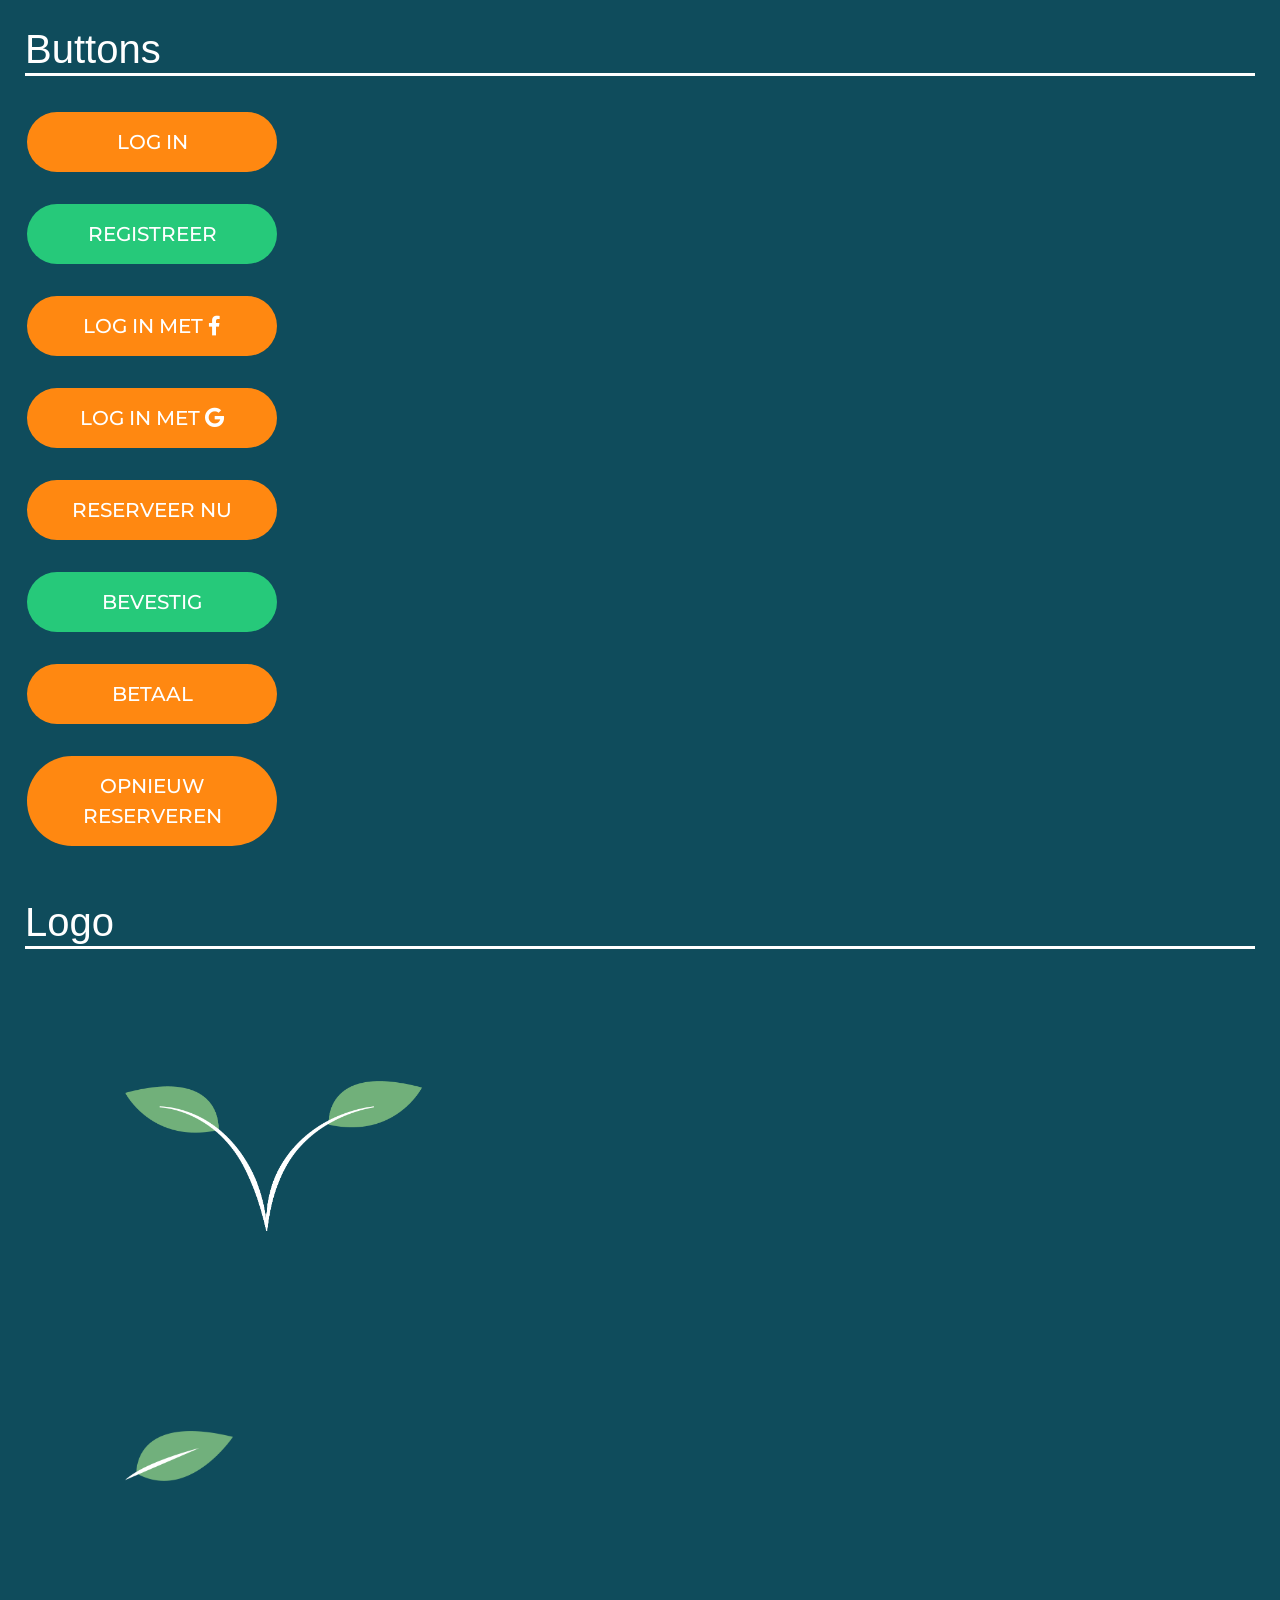
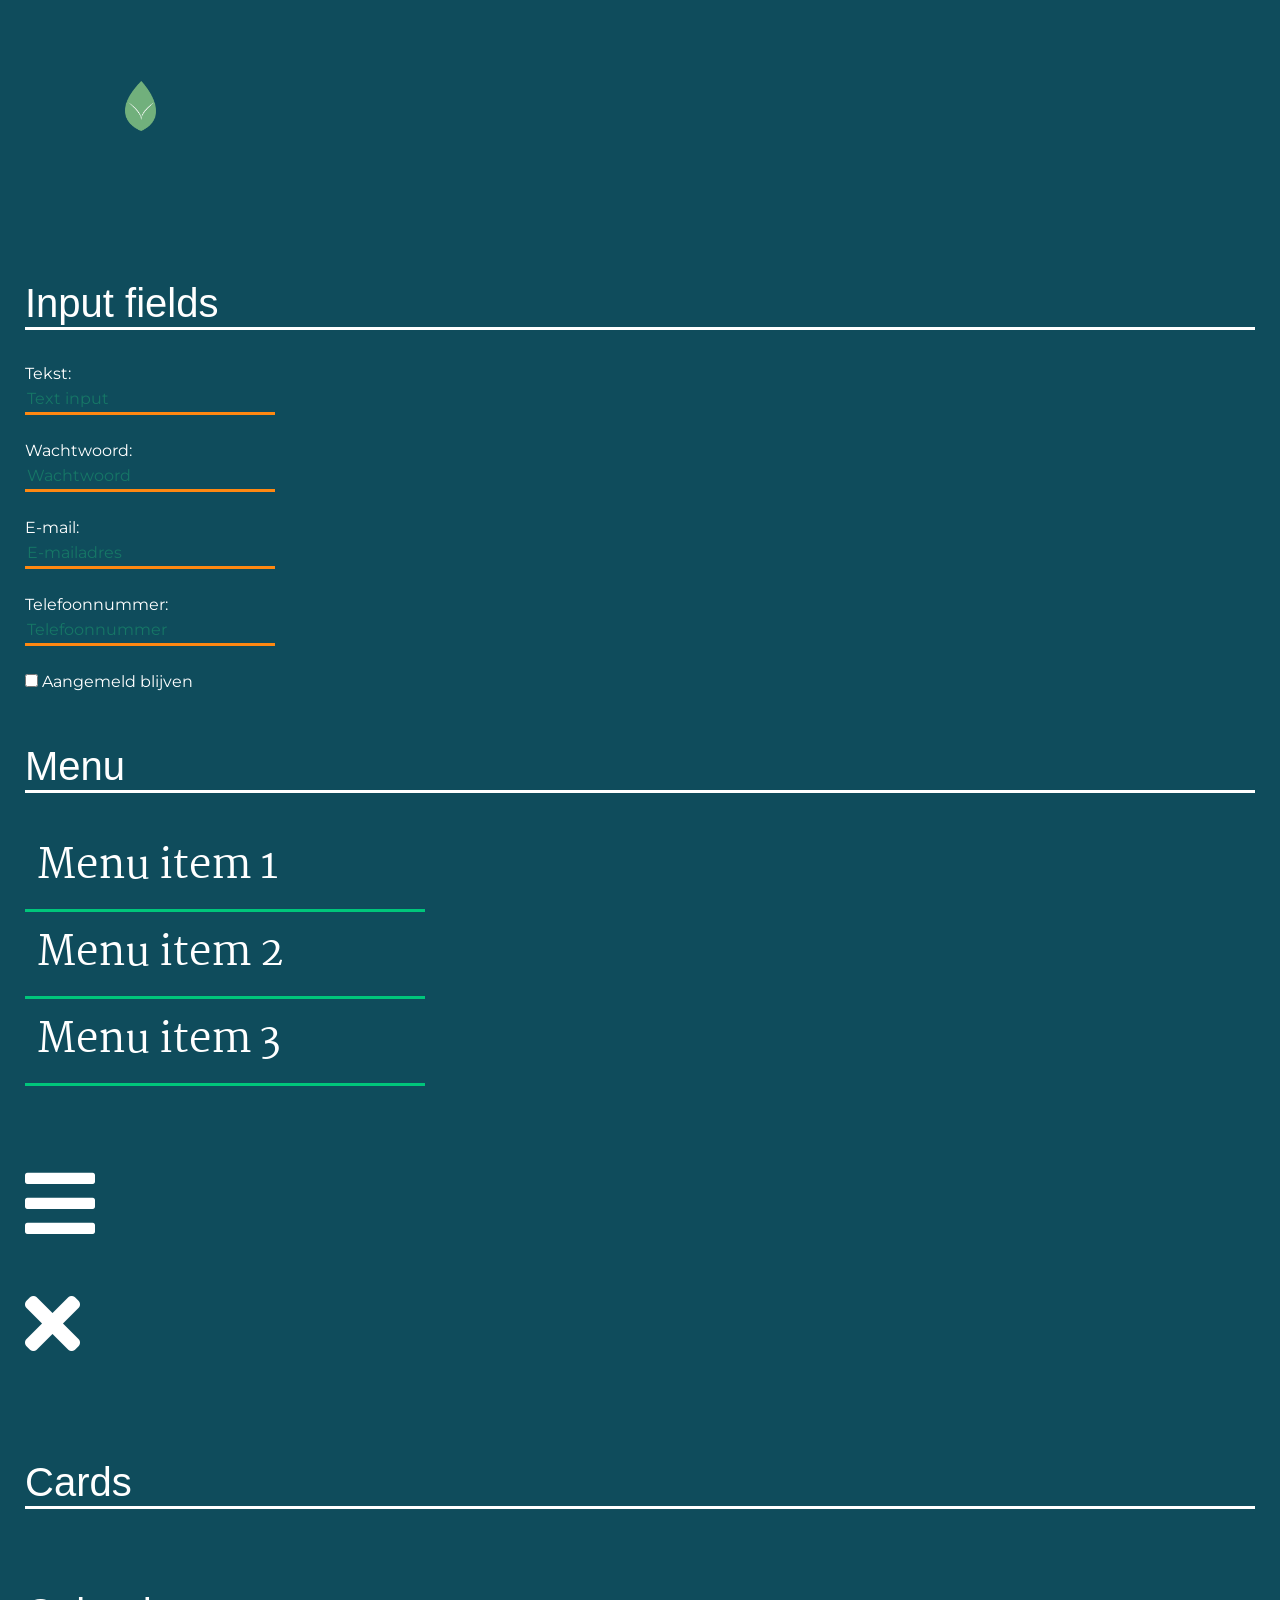
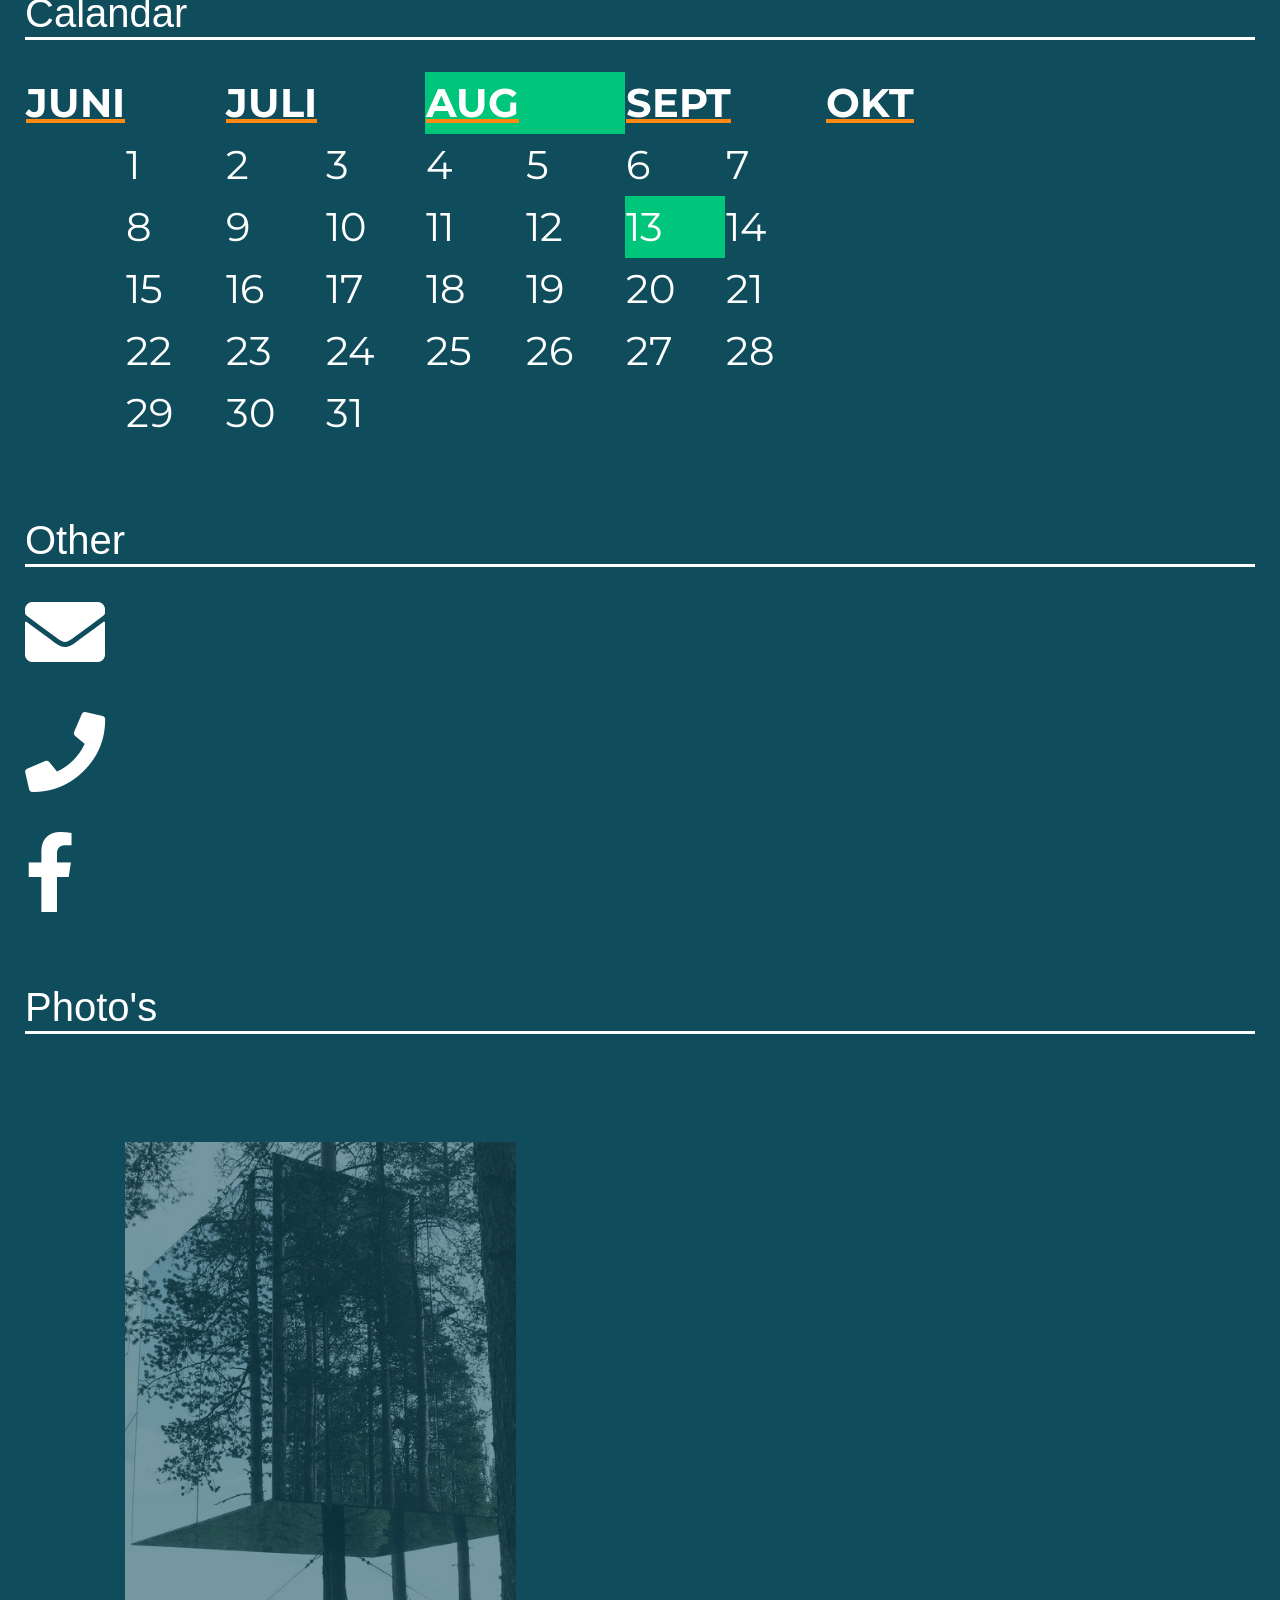
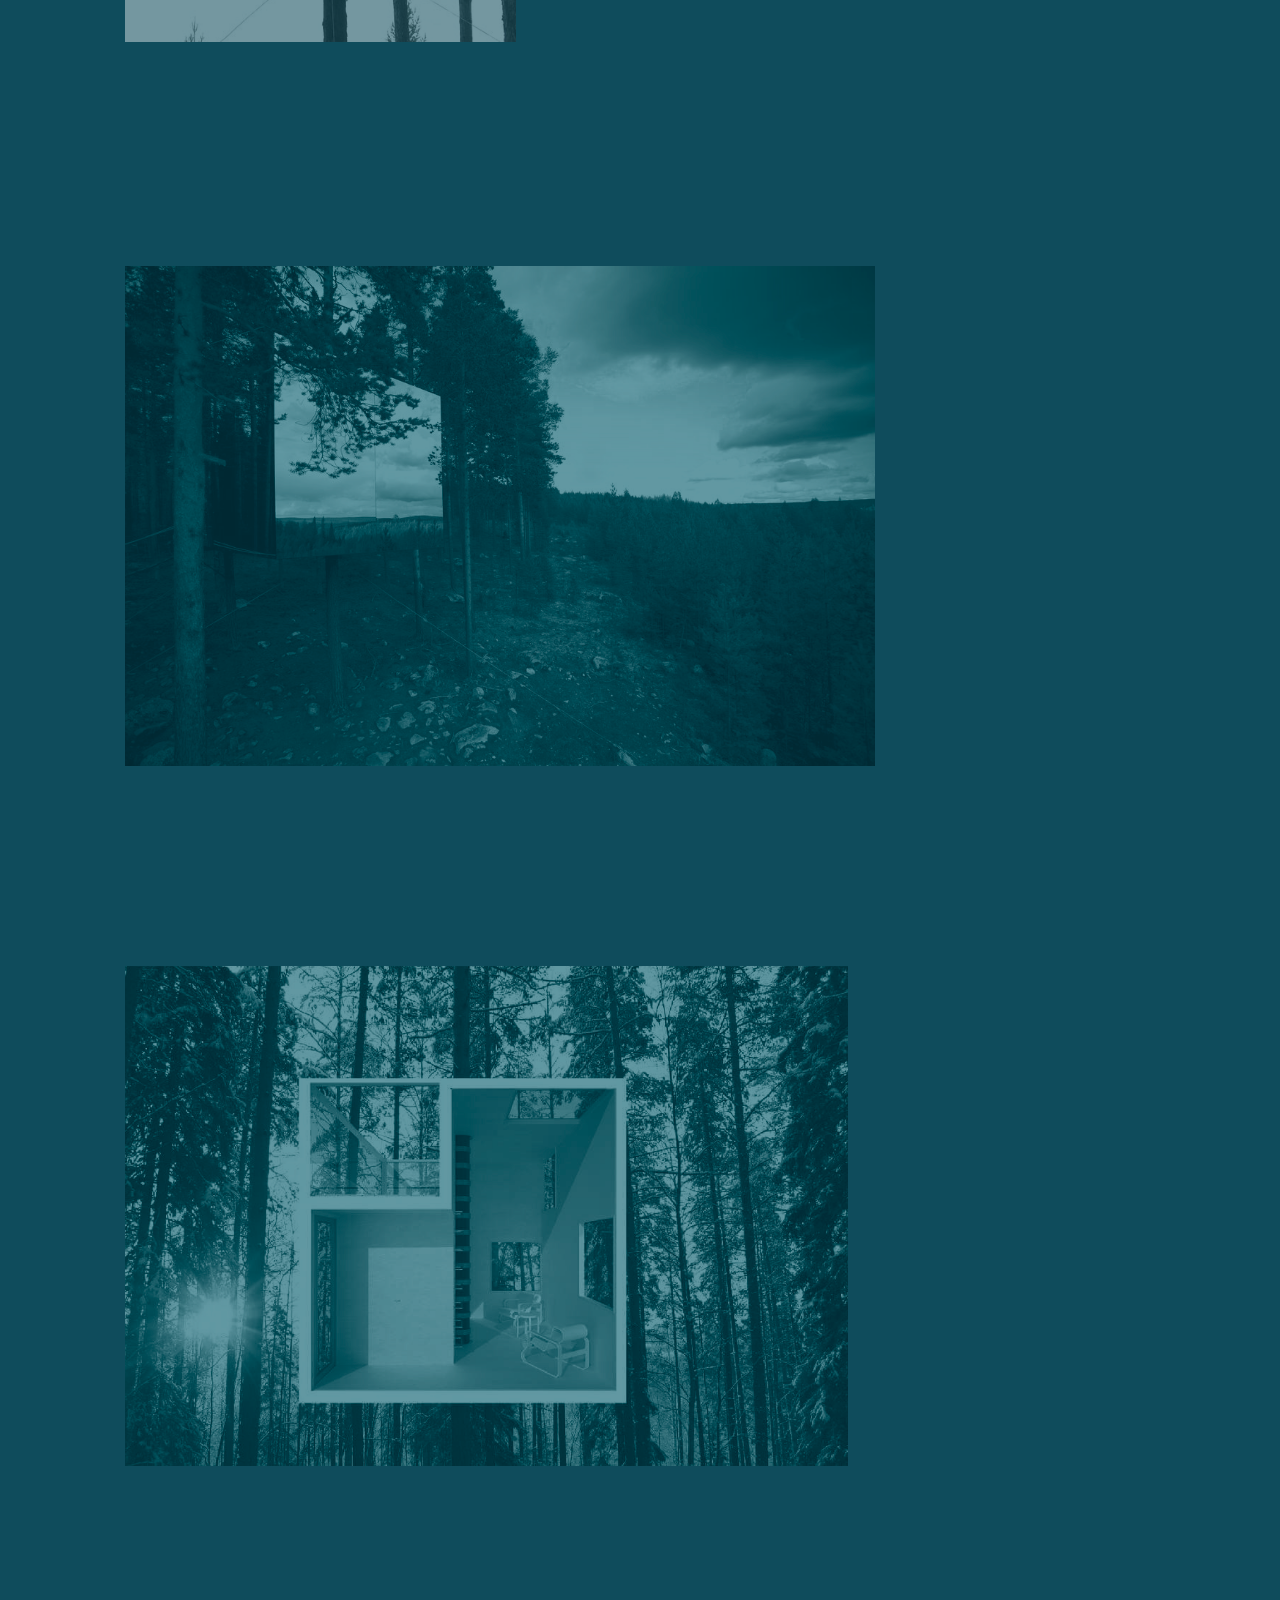
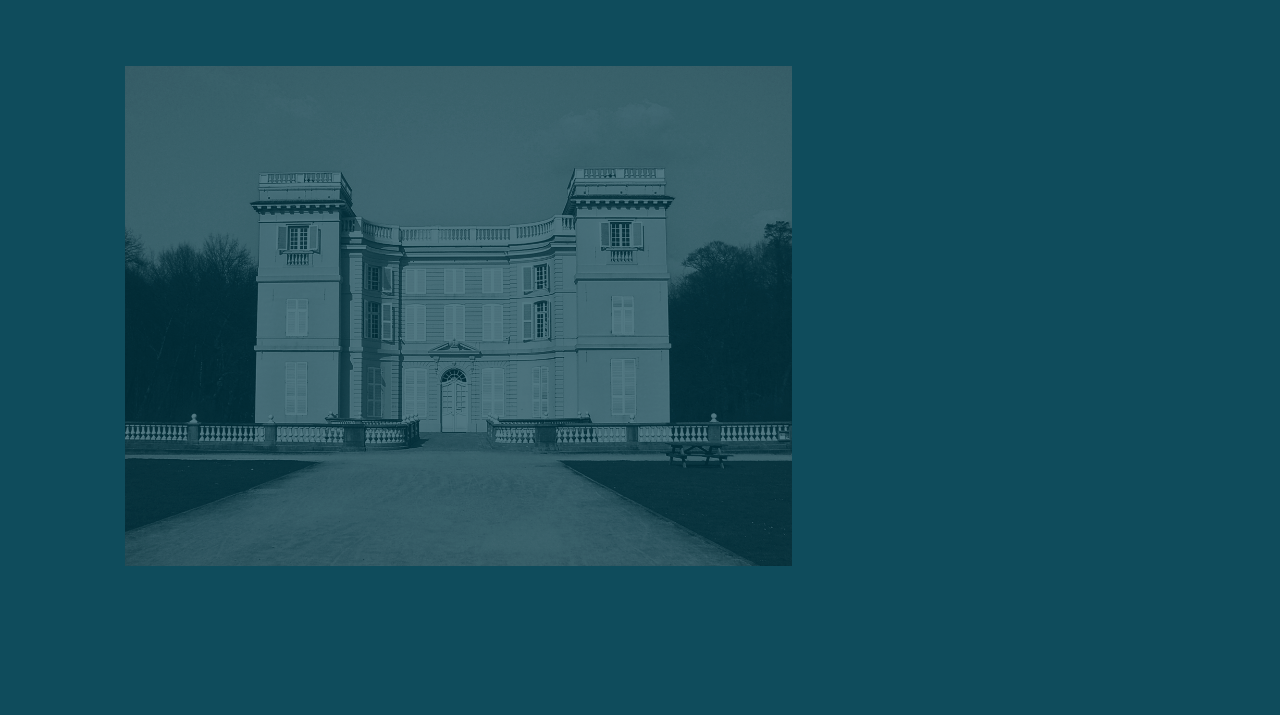
==== index.html @ 736d34ae "cal" ====
<!doctype html>
<html>
<head>
<meta charset="utf-8">
<title>Phone VD</title>
<meta name="viewport" content="width=device-width, initial-scale=1">
<link href="css/stylesheet.css" rel="stylesheet" type="text/css">
<link rel="stylesheet" href="https://use.fontawesome.com/releases/v5.8.2/css/all.css" integrity="sha384-oS3vJWv+0UjzBfQzYUhtDYW+Pj2yciDJxpsK1OYPAYjqT085Qq/1cq5FLXAZQ7Ay" crossorigin="anonymous">
<link rel="stylesheet" href="https://stackpath.bootstrapcdn.com/bootstrap/4.3.1/css/bootstrap.min.css" integrity="sha384-ggOyR0iXCbMQv3Xipma34MD+dH/1fQ784/j6cY/iJTQUOhcWr7x9JvoRxT2MZw1T" crossorigin="anonymous">
<script src="https://code.jquery.com/jquery-3.3.1.slim.min.js" integrity="sha384-q8i/X+965DzO0rT7abK41JStQIAqVgRVzpbzo5smXKp4YfRvH+8abtTE1Pi6jizo" crossorigin="anonymous"></script>
<script src="https://cdnjs.cloudflare.com/ajax/libs/popper.js/1.14.7/umd/popper.min.js" integrity="sha384-UO2eT0CpHqdSJQ6hJty5KVphtPhzWj9WO1clHTMGa3JDZwrnQq4sF86dIHNDz0W1" crossorigin="anonymous"></script>
<script src="https://stackpath.bootstrapcdn.com/bootstrap/4.3.1/js/bootstrap.min.js" integrity="sha384-JjSmVgyd0p3pXB1rRibZUAYoIIy6OrQ6VrjIEaFf/nJGzIxFDsf4x0xIM+B07jRM" crossorigin="anonymous"></script>
<link href="https://fonts.googleapis.com/css?family=Martel:300,400,700|Montserrat:300,400,500,600&display=swap" rel="stylesheet">
<link rel="icon" href="img/BLAD_NMMD.png">
</head>

<body>
<h1>Buttons</h1>
<br>
<button class="orangebutton">LOG IN</button>
<br>
<br>
<button class="greenbutton">REGISTREER</button>
<br>
<br>
<button class="orangebutton">LOG IN MET <i class="fab fa-facebook-f"></i></button>
<br>
<br>
<button class="orangebutton">LOG IN MET <i class="fab fa-google"></i></button>
<br>
<br>
<button class="orangebutton">RESERVEER NU</button>
<br>
<br>
<button class="greenbutton">BEVESTIG</button>
<br>
<br>
<button class="orangebutton">BETAAL</button>
<br>
<br>
<button class="orangebutton">OPNIEUW RESERVEREN</button>
<br>
<br>
<br>
<h1>Logo</h1>
<br>
<img src="img/logo-NMD.png" alt="logo-NMD" class="logo"><br>
<img src="img/BLAD_NMMD.png" alt="BLAD_NMMD" class="smalllogo"><br>
<img src="img/uitklapper-NMD.png" alt="uitklapper-NMD" class="smalllogo"> <br>
<br>
<br>
<h1>Input fields</h1>
<br>
<label for="text" class="formlabels">Tekst:</label>
<br>
<input type="text" name="text" class="form" placeholder="Text input">
<br>
<br>
<label for="text" class="formlabels">Wachtwoord:</label>
<br>
<input type="password" name="password" class="form" placeholder="Wachtwoord">
<br>
<br>
<label for="text" class="formlabels">E-mail:</label>
<br>
<input type="email" name="email" class="form" placeholder="E-mailadres">
<br>
<br>
<label for="text" class="formlabels">Telefoonnummer:</label>
<br>
<input type="tel" name="tel" class="form" placeholder="Telefoonnummer">
<br>
<br>
<input type="checkbox" name="staysigned" value="staysigned">
<label for="staysigned" class="formlabels"> Aangemeld blijven</label>
<br>
<br>
<br>
<h1>Menu</h1>
<br>
<div class="menu"> <a href="#">Menu item 1</a><a href="#">Menu item 2</a><a href="#">Menu item 3</a><br>
</div>
<div class="whiteicon"> <a href="#"><i class="fas fa-bars"></i></a><br>
  <a href="#"><i class="fas fa-times"></i> </a></div>
<br>
<br>
<br>
<h1>Cards</h1>
<br>
<br>
<br>
<h1>Calandar</h1>
<br>
<table class="tg Calandar">
  <colgroup>
  <col style="width: 100px">
  <col style="width: 100px">
  <col style="width: 100px">
  <col style="width: 100px">
  <col style="width: 100px">
  <col style="width: 100px">
  <col style="width: 100px">
  <col style="width: 100px">
  <col style="width: 100px">
  </colgroup>
  <tr>
    <th class="tg-0lax Calandarheader" colspan="2">JUNI</th>
    <th class="tg-s268 Calandarheader" colspan="2">JULI</th>
    <th class="tg-s268 Calandarheader Calandaractive" colspan="2">AUG</th>
    <th class="tg-s268 Calandarheader" colspan="2">SEPT</th>
    <th class="tg-0lax Calandarheader">OKT</th>
  </tr>
  <tr>
    <td class="tg-0lax"></td>
    <td class="tg-s268">1</td>
    <td class="tg-s268">2</td>
    <td class="tg-s268">3</td>
    <td class="tg-s268">4</td>
    <td class="tg-s268">5</td>
    <td class="tg-s268">6</td>
    <td class="tg-s268">7</td>
    <td class="tg-0lax"></td>
  </tr>
  <tr>
    <td class="tg-0lax"></td>
    <td class="tg-s268">8</td>
    <td class="tg-s268">9</td>
    <td class="tg-s268">10</td>
    <td class="tg-s268">11</td>
    <td class="tg-s268">12</td>
    <td class="tg-s268 Calandaractive">13</td>
    <td class="tg-s268">14</td>
    <td class="tg-0lax"></td>
  </tr>
  <tr>
    <td class="tg-0lax"></td>
    <td class="tg-s268">15</td>
    <td class="tg-s268">16</td>
    <td class="tg-s268">17</td>
    <td class="tg-s268">18</td>
    <td class="tg-s268">19</td>
    <td class="tg-s268">20</td>
    <td class="tg-s268">21</td>
    <td class="tg-0lax"></td>
  </tr>
  <tr>
    <td class="tg-0lax"></td>
    <td class="tg-s268">22</td>
    <td class="tg-s268">23</td>
    <td class="tg-s268">24</td>
    <td class="tg-s268">25</td>
    <td class="tg-s268">26</td>
    <td class="tg-s268">27</td>
    <td class="tg-s268">28</td>
    <td class="tg-0lax"></td>
  </tr>
  <tr>
    <td class="tg-0lax"></td>
    <td class="tg-s268">29</td>
    <td class="tg-s268">30</td>
    <td class="tg-s268">31</td>
    <td class="tg-s268"></td>
    <td class="tg-s268"></td>
    <td class="tg-s268"></td>
    <td class="tg-s268"></td>
    <td class="tg-0lax"></td>
  </tr>
</table>
<br>
<br>
<br>
<h1>Other</h1>
<div class="whiteicon"> <a href="#"><i class="fas fa-envelope"></i></a><br>
  <a href="#"><i class="fas fa-phone"></i></a><br>
  <a href="#"><i class="fab fa-facebook-f"></i></a> <br>
</div>
<br>
<br>
<h1>Photo's</h1>
<img src="img/voorpagina.png" class="photo" alt="voorpagina"><br>
<br>
<img src="img/foto1.png" class="photo" alt="foto1"><br>
<img src="img/foto2.png" class="photo" alt="foto2"><br>
<img src="img/kasteel-d'ursel.png" class="photo" alt="Kasteel d'ursel"><br>
<br>
</body>
</html>
---- css/stylesheet.css ----
@charset "utf-8";
/* CSS Document */
body {
	padding: 25px;
	background-color: #0F4C5C !important;
}
h1 {
	color: #FFFFFF;
	border-top: 0px;
	border-left: 0px;
	border-right: 0px;
	border-bottem: 2px;
	border-color: #FFFFFF;
	border-style: solid;
}
/* Buttons */
.orangebutton {
	background-color: #FF8811;
	border: none;
	color: white;
	padding: 15px 32px;
	font-size: 20px;
	margin: 4px 2px;
	cursor: pointer;
	border-radius: 50px;
	width: 250px;
	font-family: 'Montserrat', sans-serif;
	font-weight: 500;
}
.greenbutton {
	background-color: #26C97A;
	border: none;
	color: white;
	padding: 15px 32px;
	font-size: 20px;
	margin: 4px 2px;
	cursor: pointer;
	border-radius: 50px;
	width: 250px;
	font-family: 'Montserrat', sans-serif;
	font-weight: 500;
}
/* Logo */
.logo {
	height: 150px;
	width: auto;
	margin: 100px;
}
.smalllogo {
	height: 50px;
	width: auto;
	margin: 100px;
}
/* Menu */
.menu {
	font-size: 40px;
	width: 400px;
}
.menu a {
	display: block;
	padding: 12px;
	text-decoration: none;
	font-family: 'Martel', serif;
	color: white;
	border-top: 0px;
	border-left: 0px;
	border-right: 0px;
	border-bottem: 2px;
	border-color: #00C67B;
	border-style: solid;
}
.menu a:hover {
	background-color: #00C67B;
	text-decoration: none;
	color: white;
}
/* Input fields */
.orangebutton:hover, .greenbutton:hover {
	-webkit-box-shadow: 0px 20px 28px -12px rgba(0,0,0,0.38);
	-moz-box-shadow: 0px 20px 28px -12px rgba(0,0,0,0.38);
	box-shadow: 0px 20px 28px -12px rgba(0,0,0,0.38);
}
.form {
	border-width: 0px 0px 3px 0px;
	border-style: solid;
	border-color: #FF8811;
	color: #167666;
	width: 250px;
	background-color: hsla(0,0%,100%,0.00);
	font-family: 'Montserrat', sans-serif;
}
::placeholder {
 color:#167666;
}
.formlabels {
	margin-bottom: 0;
	color: #FFFFFF;
	font-family: 'Montserrat', sans-serif;
}
/* Photo's */
.photo {
	height: 500px;
	width: auto;
	margin: 100px;
}
.whiteicon a {
	color: white;
	font-size: 80px;
}
.whiteicon a:hover {
	color: #00C67B;
}
.Calandar {
	color: #FFFFFF;
	font-family: 'Montserrat', sans-serif;
	font-size: 40px;
}
.Calandarheader {
	text-decoration: underline;
	text-decoration-color: #FF8811;
}
.Calandaractive {
	background-color: #00C67B;
}
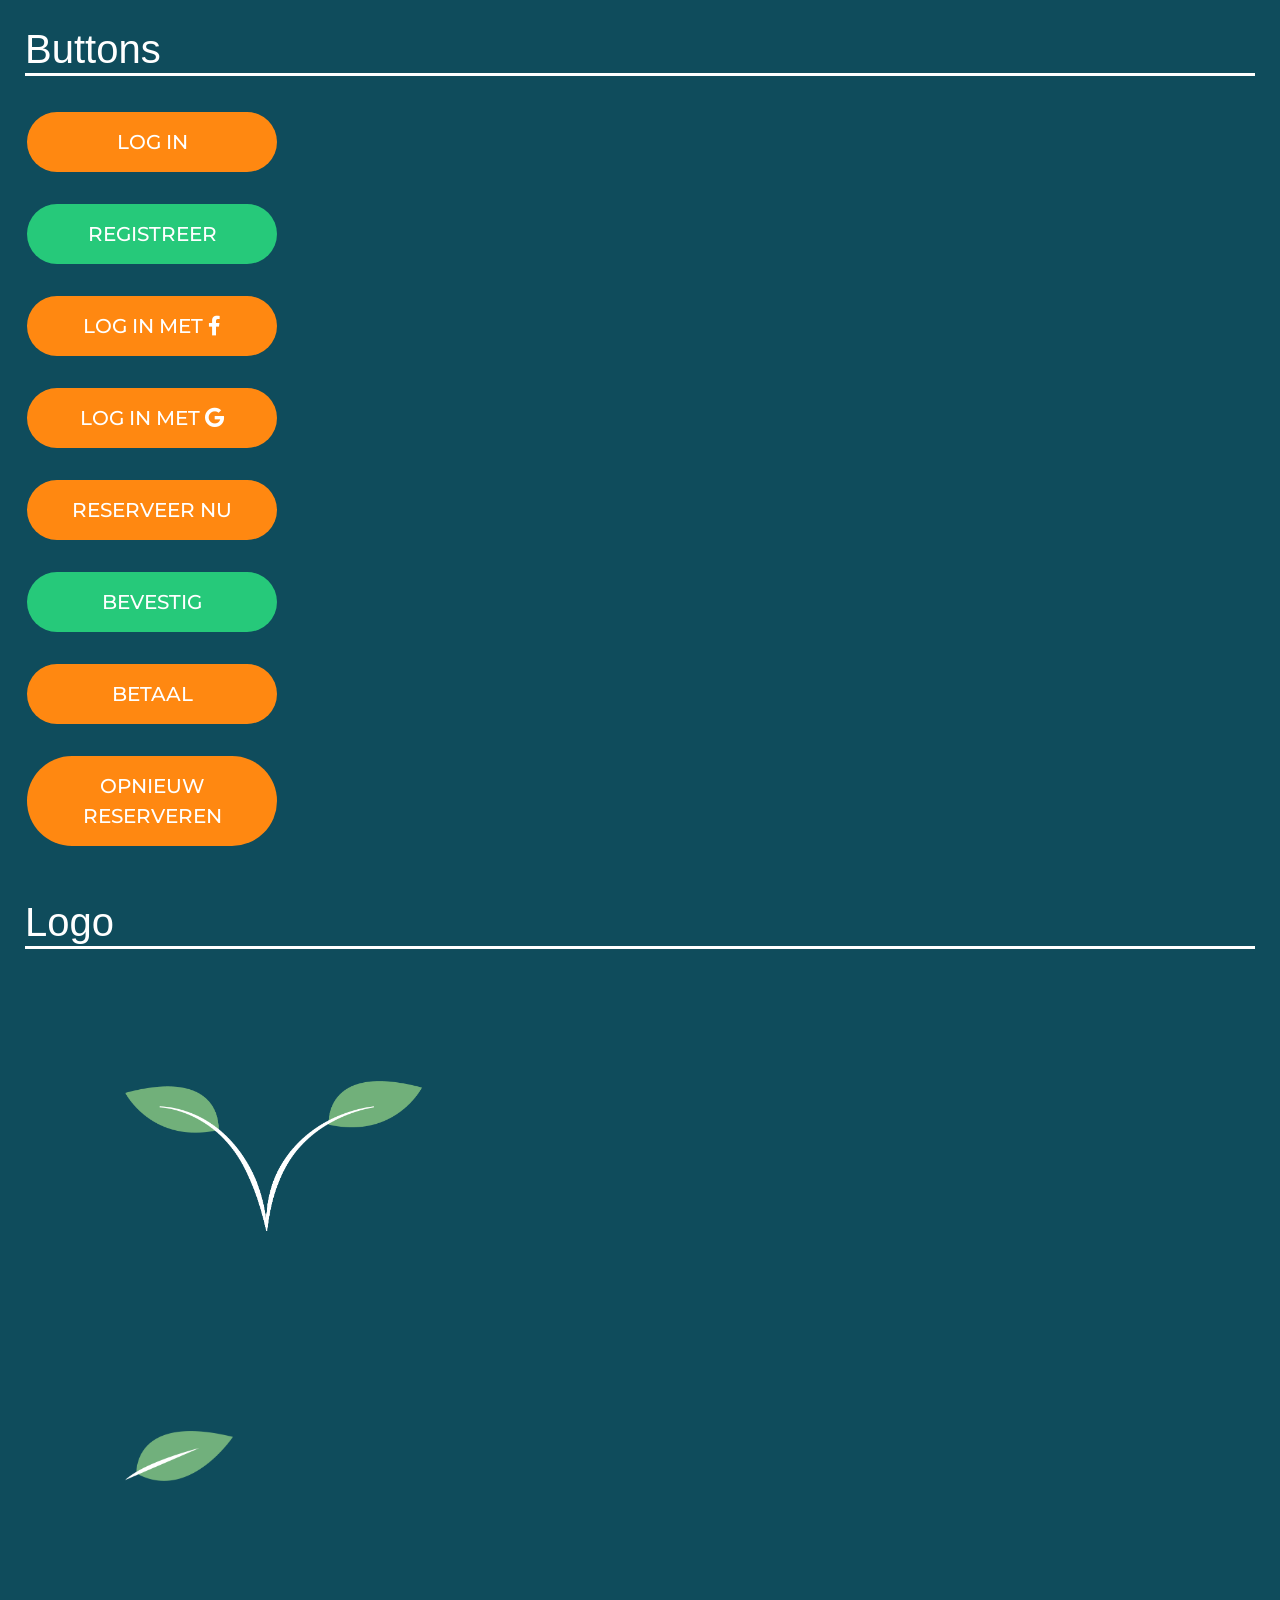
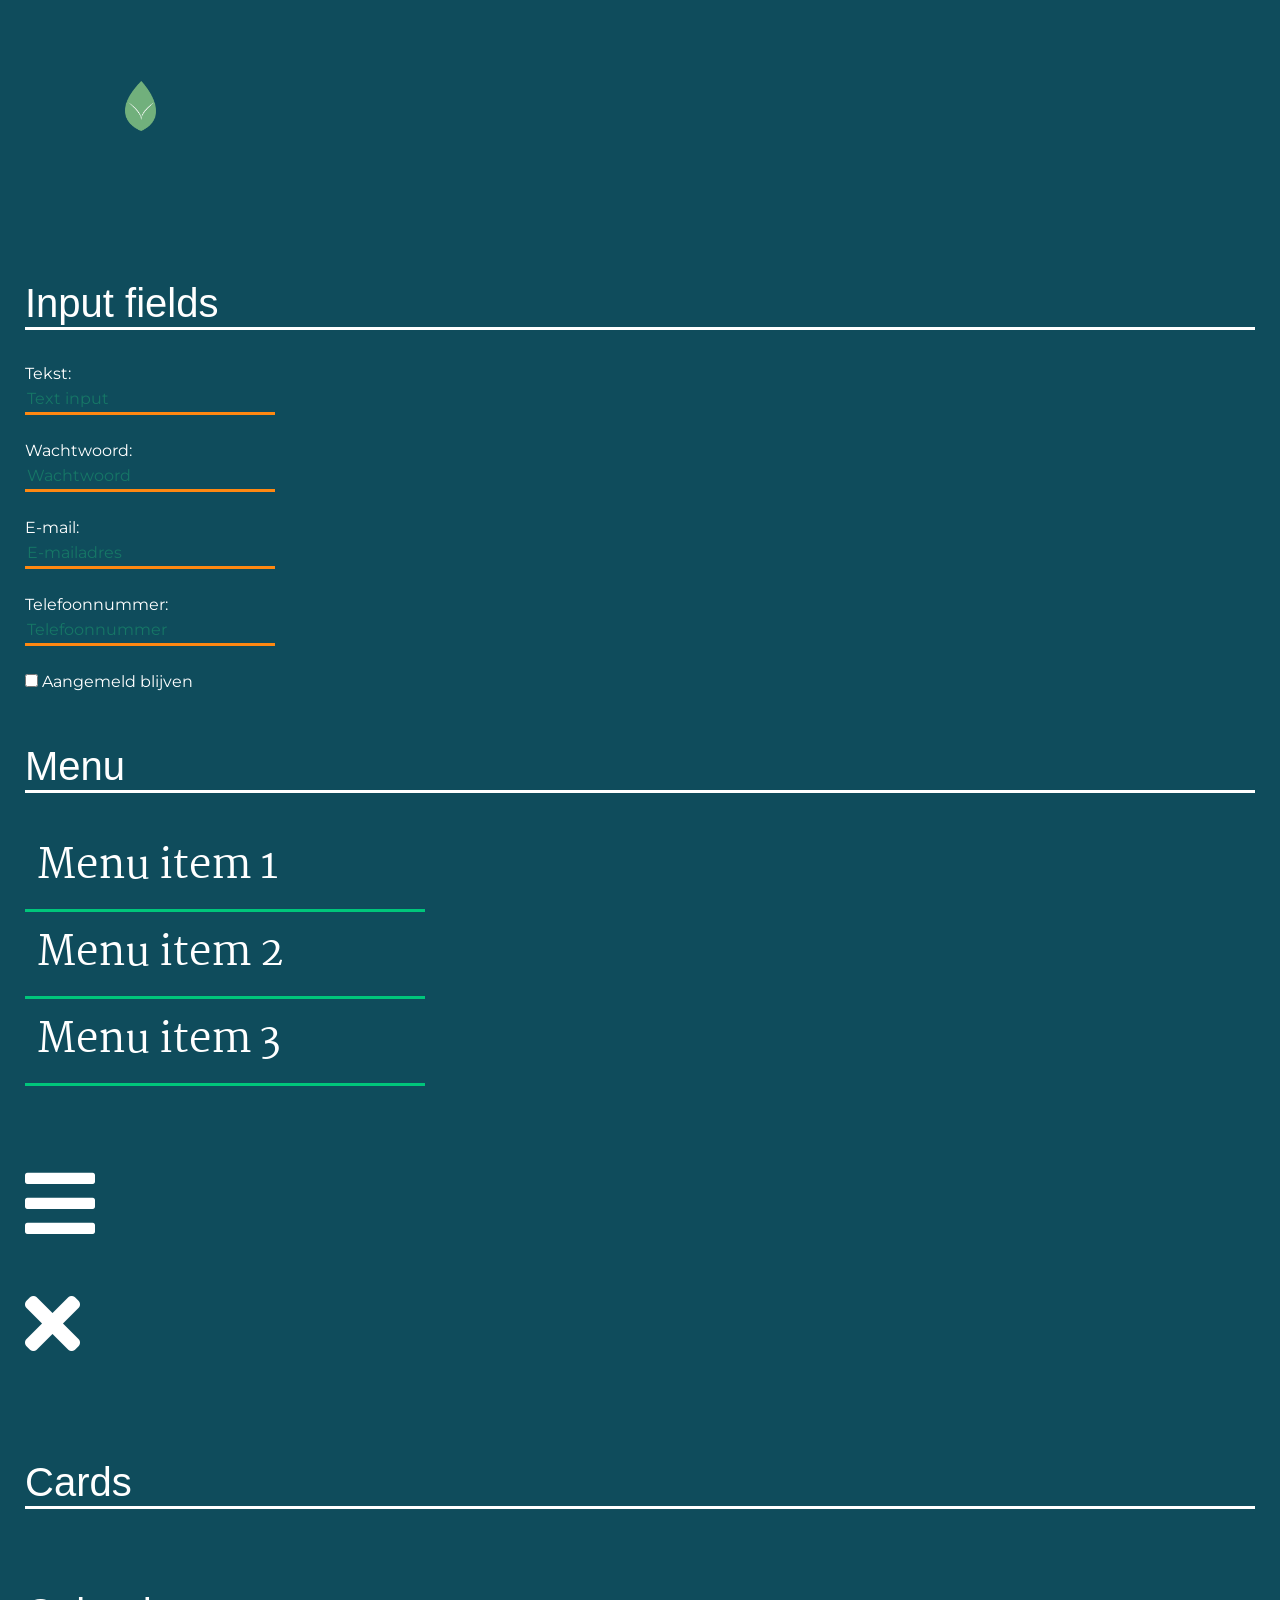
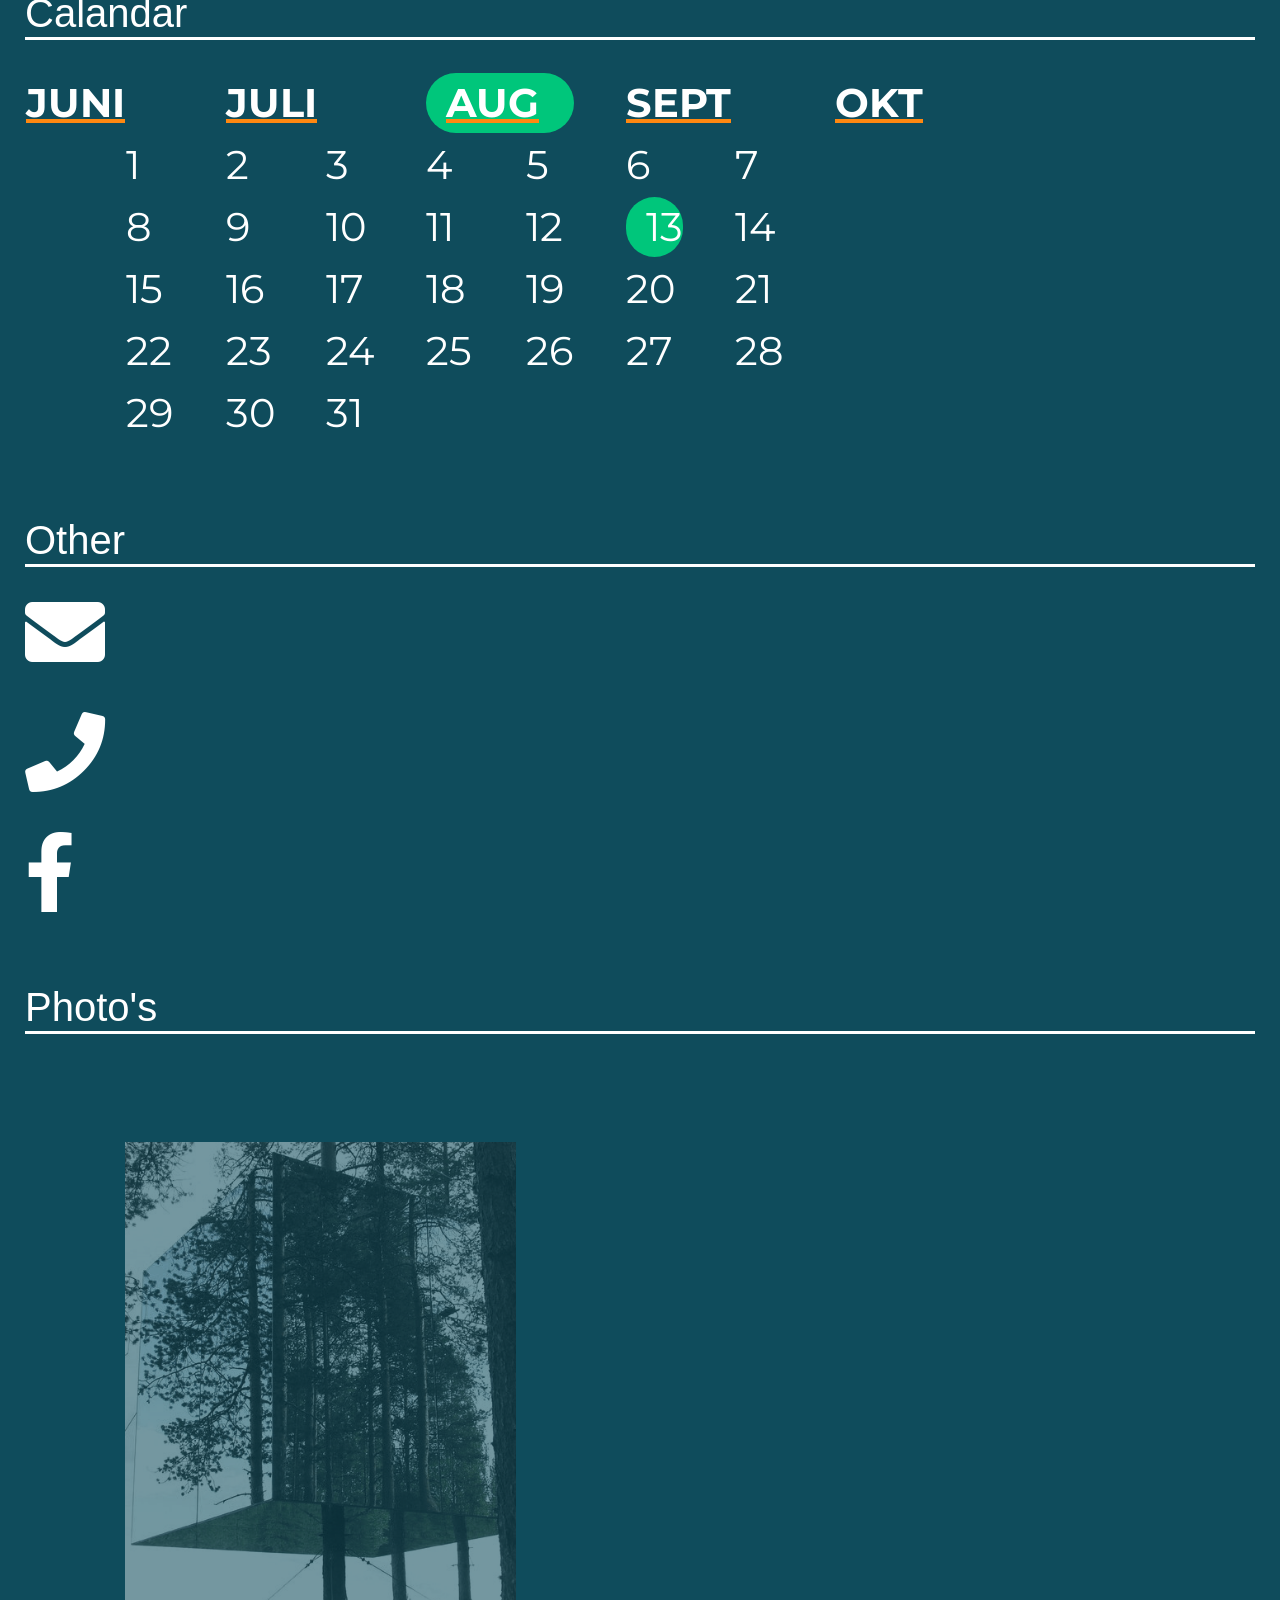
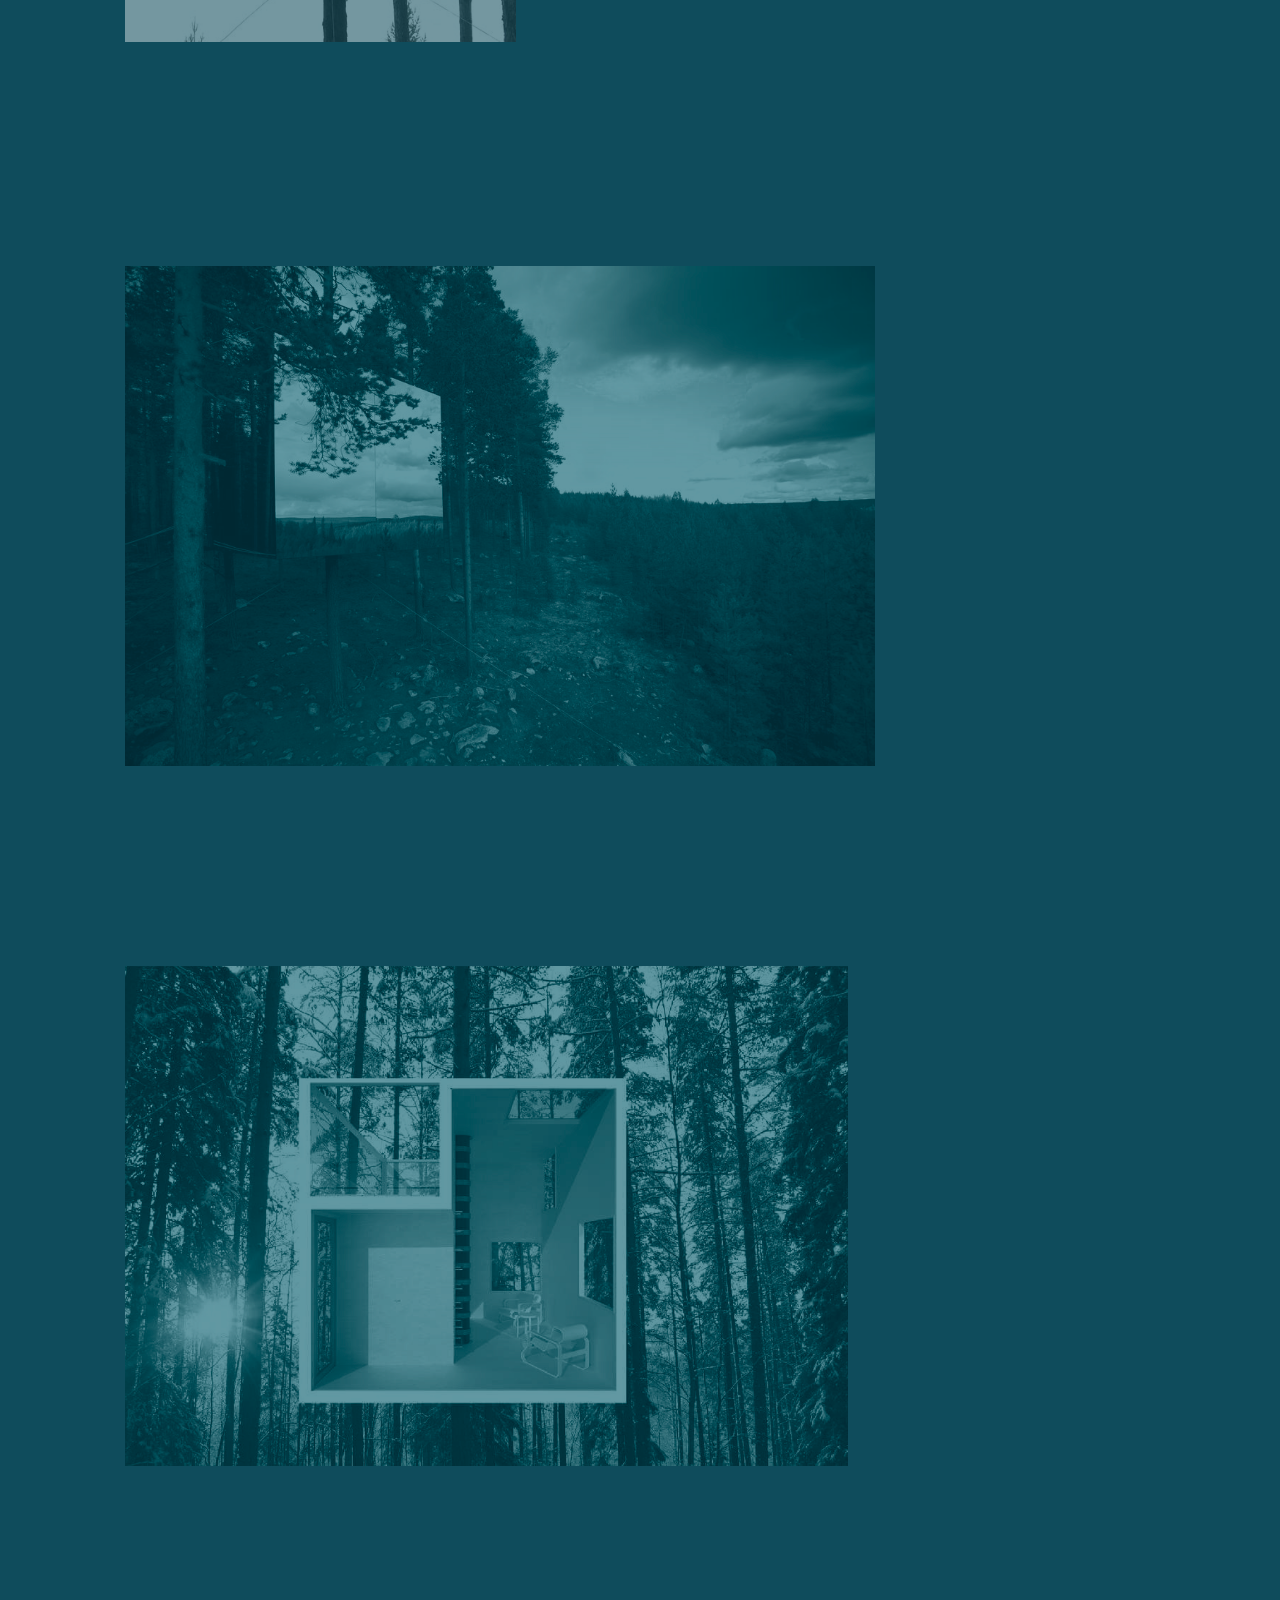
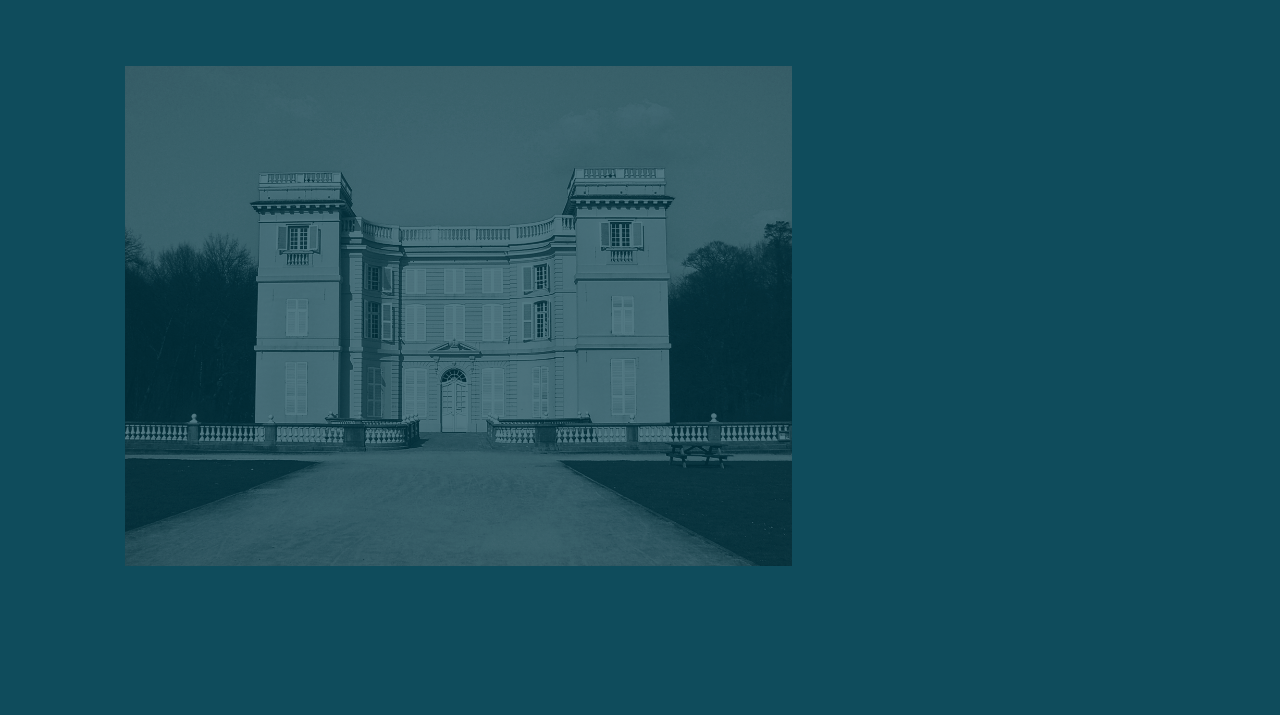
==== commit 2fbc503e: "update" ====
--- a/index.html
+++ b/index.html
@@ -106,7 +106,7 @@
   <tr>
     <th class="tg-0lax Calandarheader" colspan="2">JUNI</th>
     <th class="tg-s268 Calandarheader" colspan="2">JULI</th>
-    <th class="tg-s268 Calandarheader Calandaractive" colspan="2">AUG</th>
+    <th class="tg-s268 Calandarheader" colspan="2"><div class="Calandaractive">AUG</div></th>
     <th class="tg-s268 Calandarheader" colspan="2">SEPT</th>
     <th class="tg-0lax Calandarheader">OKT</th>
   </tr>
@@ -128,7 +128,7 @@
     <td class="tg-s268">10</td>
     <td class="tg-s268">11</td>
     <td class="tg-s268">12</td>
-    <td class="tg-s268 Calandaractive">13</td>
+    <td class="tg-s268 "><div class="Calandaractive">13</div></td>
     <td class="tg-s268">14</td>
     <td class="tg-0lax"></td>
   </tr>
--- a/css/stylesheet.css
+++ b/css/stylesheet.css
@@ -121,4 +121,7 @@
 }
 .Calandaractive {
 	background-color: #00C67B;
-}+	margin-right: 50px;
+	padding-left: 20px;
+	border-radius: 50px;
+}
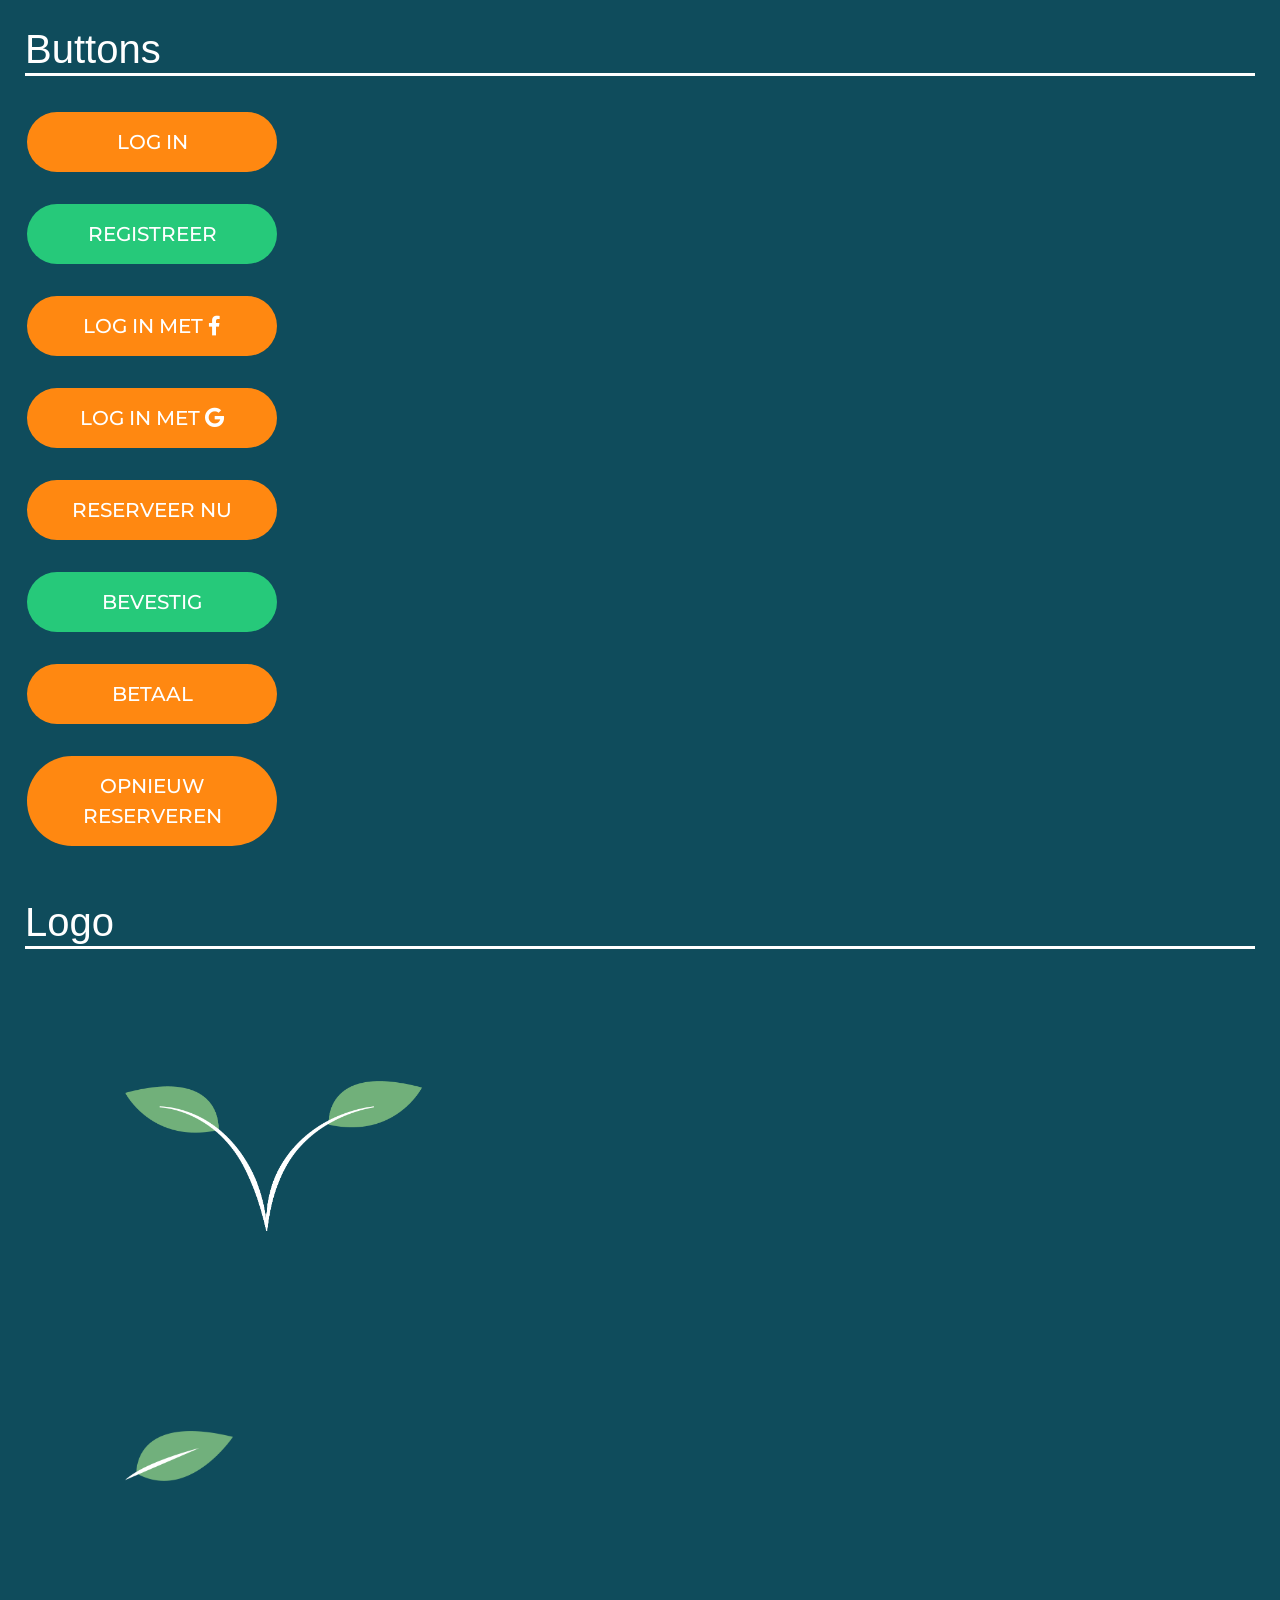
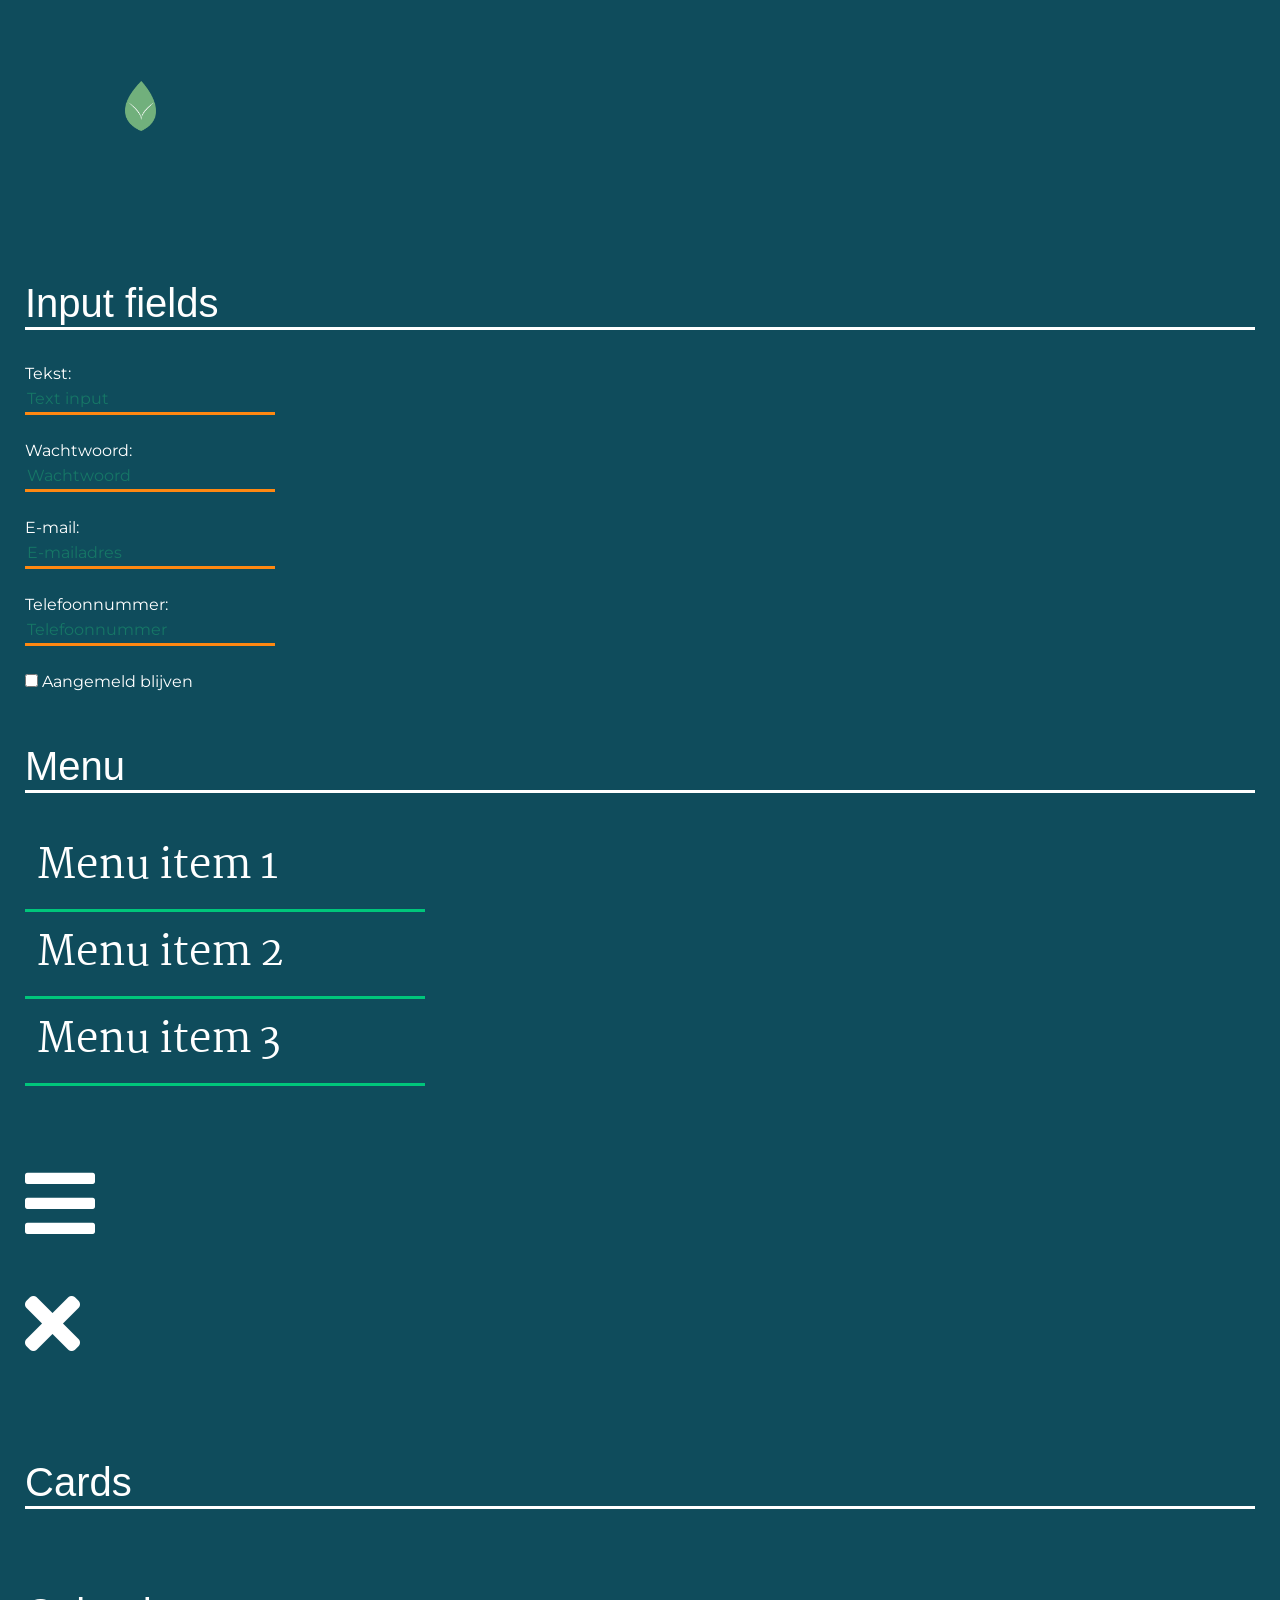
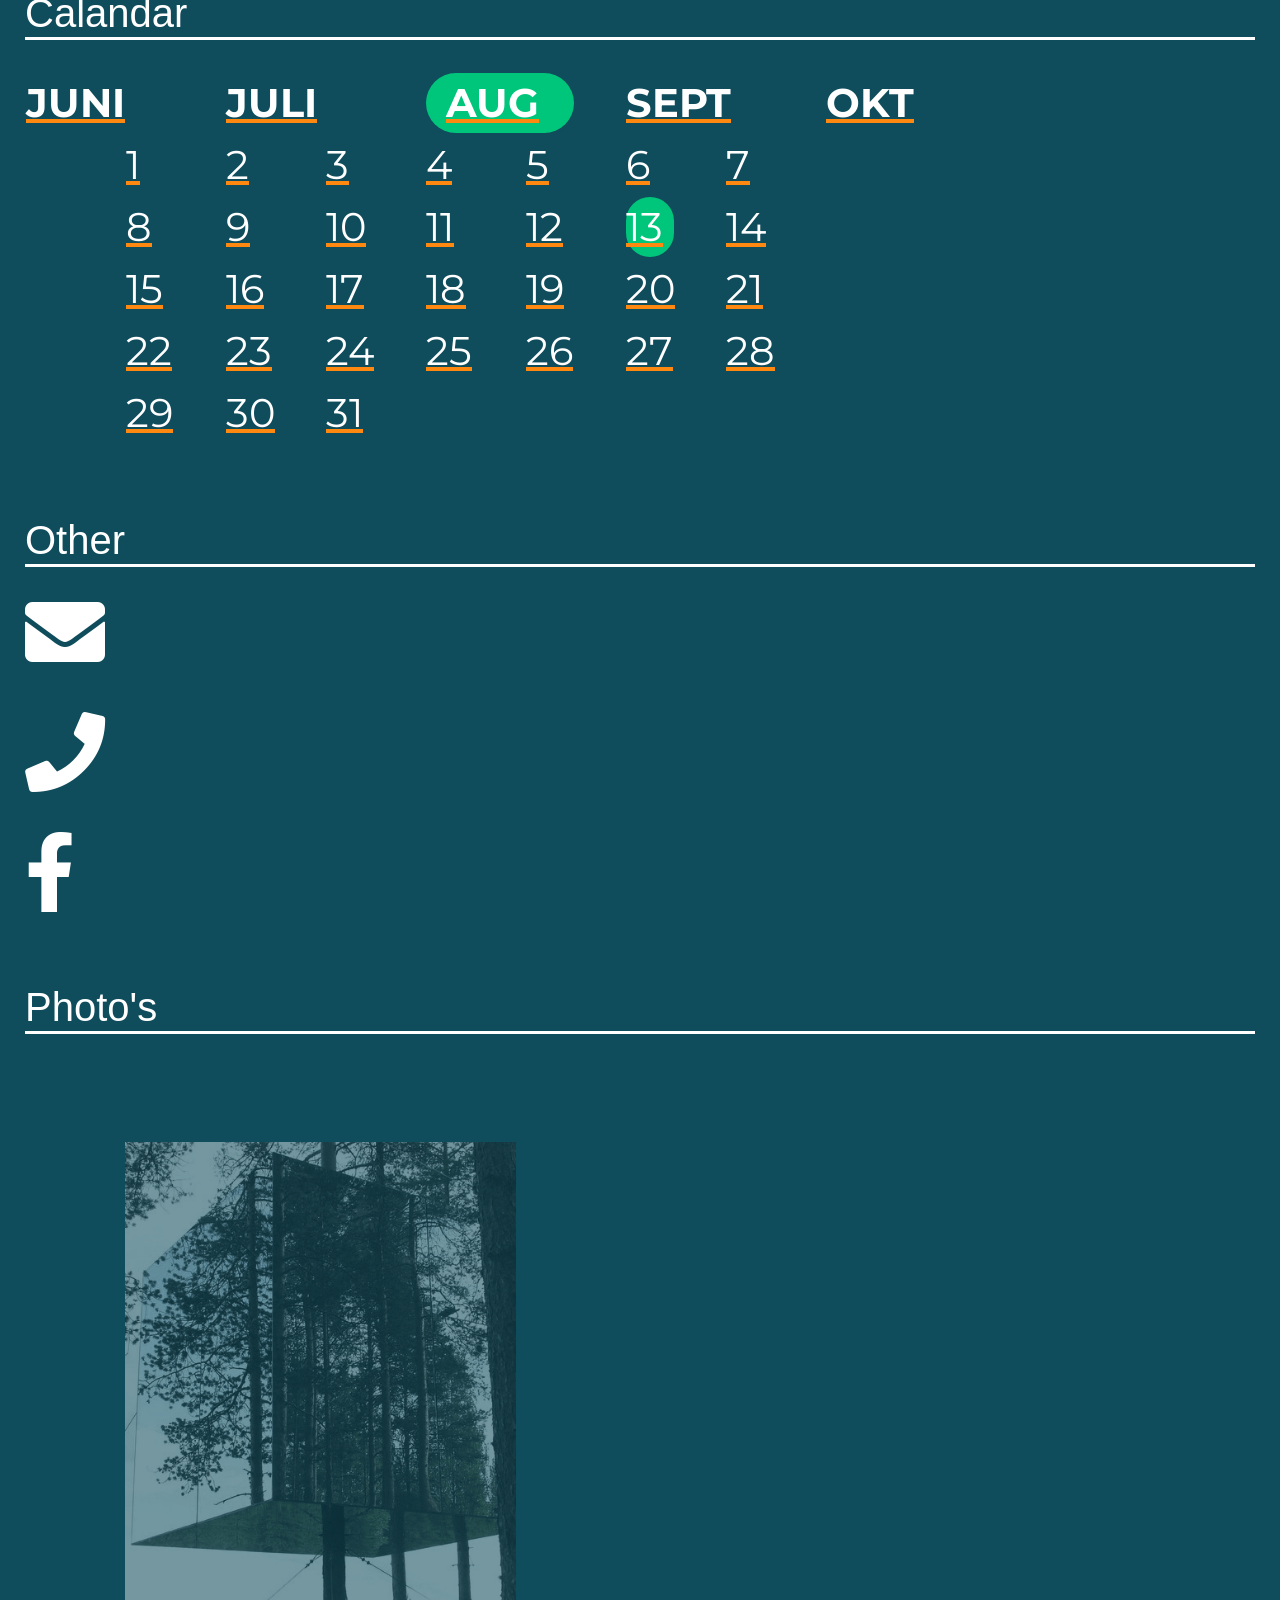
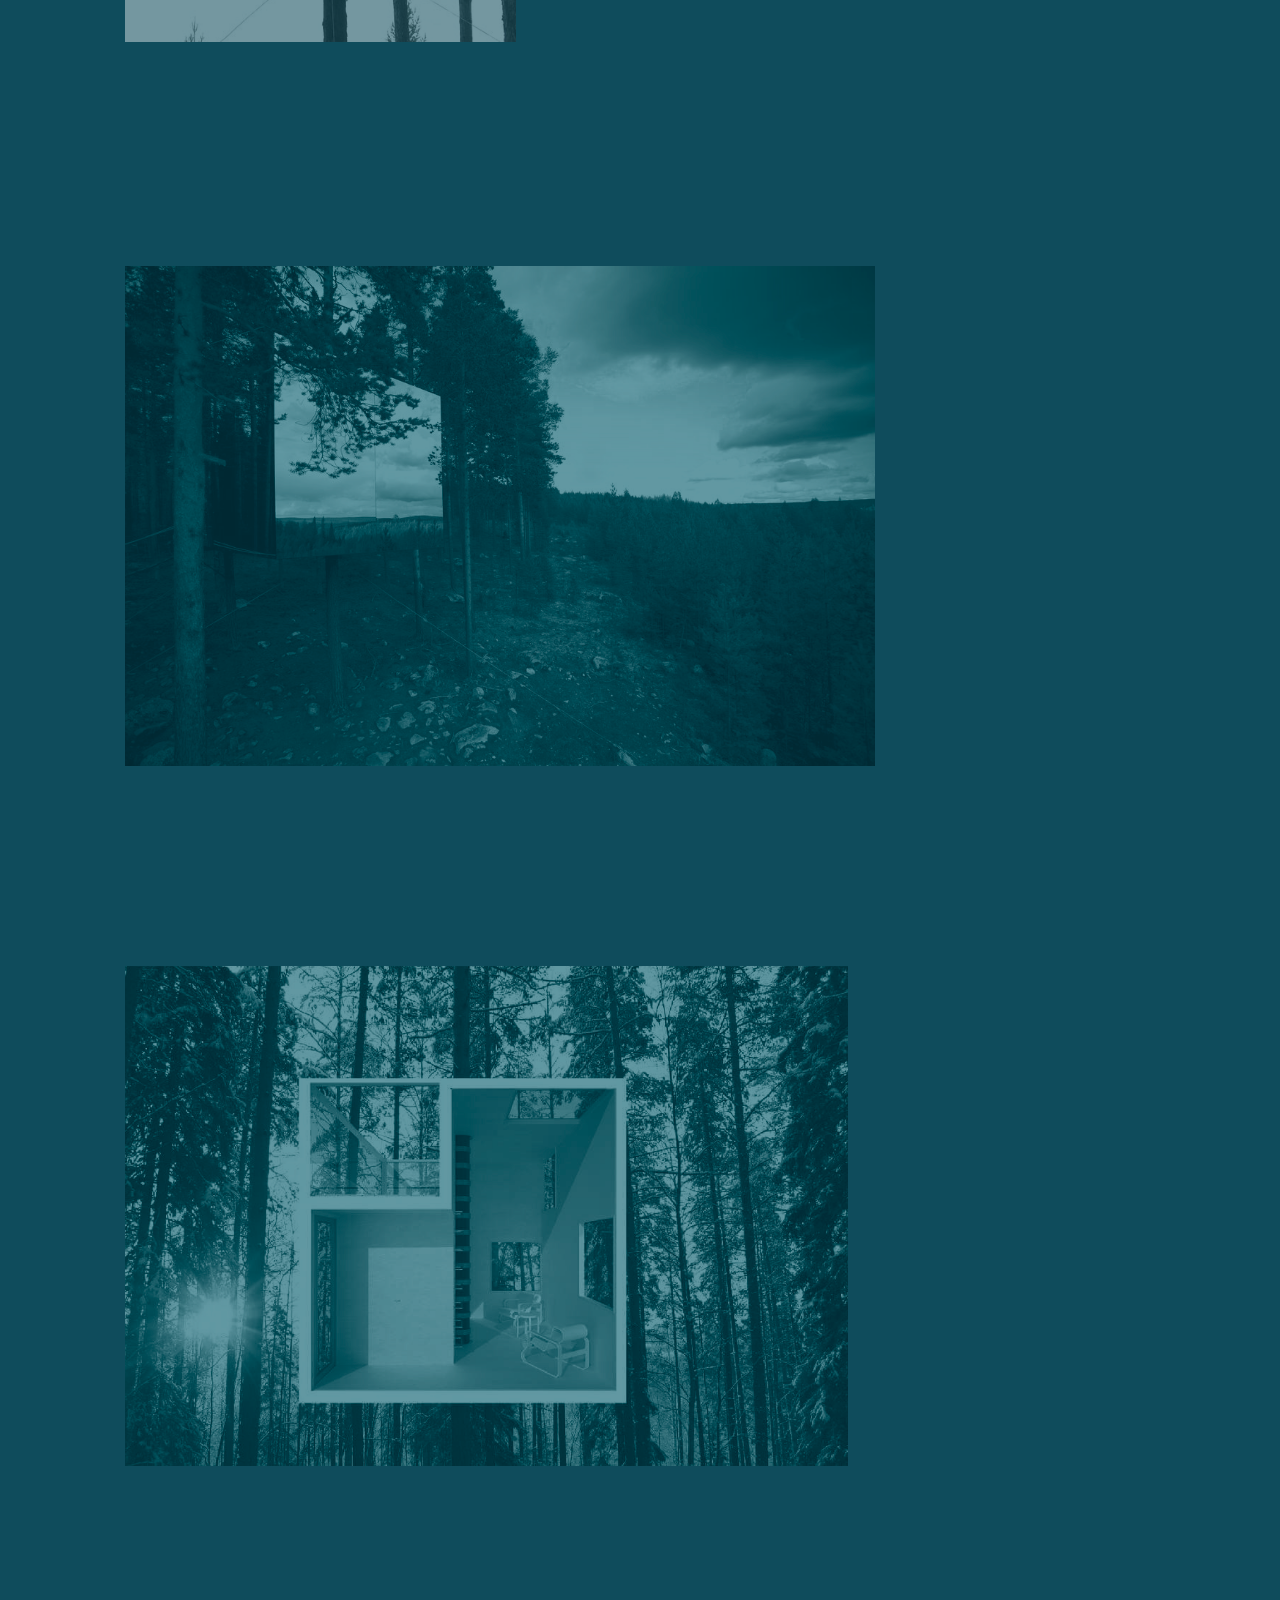
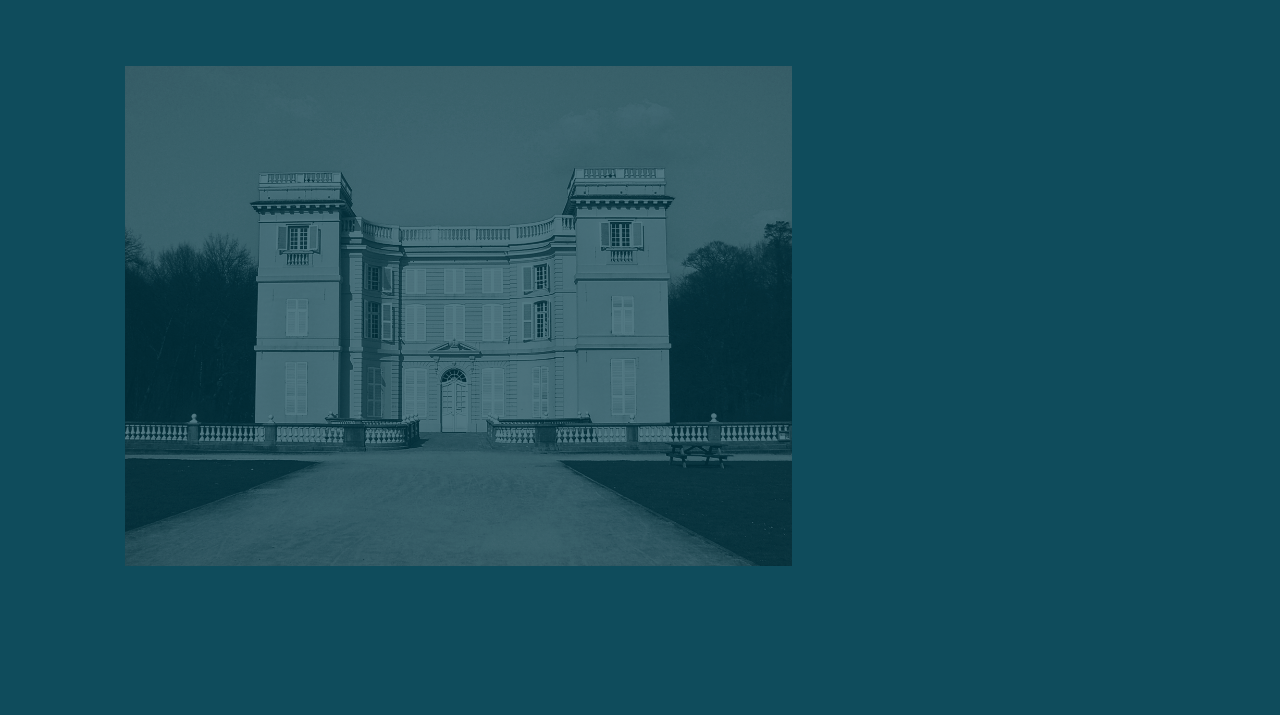
==== commit 4ec3309b: "cal" ====
--- a/index.html
+++ b/index.html
@@ -91,7 +91,7 @@
 <br>
 <h1>Calandar</h1>
 <br>
-<table class="tg Calandar">
+<table class="tg calendar">
   <colgroup>
   <col style="width: 100px">
   <col style="width: 100px">
@@ -104,61 +104,61 @@
   <col style="width: 100px">
   </colgroup>
   <tr>
-    <th class="tg-0lax Calandarheader" colspan="2">JUNI</th>
-    <th class="tg-s268 Calandarheader" colspan="2">JULI</th>
-    <th class="tg-s268 Calandarheader" colspan="2"><div class="Calandaractive">AUG</div></th>
-    <th class="tg-s268 Calandarheader" colspan="2">SEPT</th>
-    <th class="tg-0lax Calandarheader">OKT</th>
+    <th class="tg-0lax calendarheader" colspan="2"><a href="#">JUNI</a></th>
+    <th class="tg-s268 calendarheader" colspan="2"><a href="#">JULI</a></th>
+    <th class="tg-s268 calendarheader" colspan="2"><div class="calendaractivem"><a href="#">AUG</a></div></th>
+    <th class="tg-s268 calendarheader" colspan="2"><a href="#">SEPT</a></th>
+    <th class="tg-0lax calendarheader"><a href="#">OKT</a></th>
   </tr>
   <tr>
     <td class="tg-0lax"></td>
-    <td class="tg-s268">1</td>
-    <td class="tg-s268">2</td>
-    <td class="tg-s268">3</td>
-    <td class="tg-s268">4</td>
-    <td class="tg-s268">5</td>
-    <td class="tg-s268">6</td>
-    <td class="tg-s268">7</td>
+    <td class="tg-s268 calendarday"><a href="#">1</a></td>
+    <td class="tg-s268 calendarday"><a href="#">2</a></td>
+    <td class="tg-s268 calendarday"><a href="#">3</a></td>
+    <td class="tg-s268 calendarday"><a href="#">4</a></td>
+    <td class="tg-s268 calendarday"><a href="#">5</a></td>
+    <td class="tg-s268 calendarday"><a href="#">6</a></td>
+    <td class="tg-s268 calendarday"><a href="#">7</a></td>
     <td class="tg-0lax"></td>
   </tr>
   <tr>
     <td class="tg-0lax"></td>
-    <td class="tg-s268">8</td>
-    <td class="tg-s268">9</td>
-    <td class="tg-s268">10</td>
-    <td class="tg-s268">11</td>
-    <td class="tg-s268">12</td>
-    <td class="tg-s268 "><div class="Calandaractive">13</div></td>
-    <td class="tg-s268">14</td>
+    <td class="tg-s268 calendarday"><a href="#">8</a></td>
+    <td class="tg-s268 calendarday"><a href="#">9</a></td>
+    <td class="tg-s268 calendarday"><a href="#">10</a></td>
+    <td class="tg-s268 calendarday"><a href="#">11</a></td>
+    <td class="tg-s268 calendarday"><a href="#">12</a></td>
+    <td class="tg-s268 calendarday"><div class="calendaractived"><a href="#">13</a></div></td>
+    <td class="tg-s268 calendarday"><a href="#">14</a></td>
     <td class="tg-0lax"></td>
   </tr>
   <tr>
     <td class="tg-0lax"></td>
-    <td class="tg-s268">15</td>
-    <td class="tg-s268">16</td>
-    <td class="tg-s268">17</td>
-    <td class="tg-s268">18</td>
-    <td class="tg-s268">19</td>
-    <td class="tg-s268">20</td>
-    <td class="tg-s268">21</td>
+    <td class="tg-s268 calendarday"><a href="#">15</a></td>
+    <td class="tg-s268 calendarday"><a href="#">16</a></td>
+    <td class="tg-s268 calendarday"><a href="#">17</a></td>
+    <td class="tg-s268 calendarday"><a href="#">18</a></td>
+    <td class="tg-s268 calendarday"><a href="#">19</a></td>
+    <td class="tg-s268 calendarday"><a href="#">20</a></td>
+    <td class="tg-s268 calendarday"><a href="#">21</a></td>
     <td class="tg-0lax"></td>
   </tr>
   <tr>
     <td class="tg-0lax"></td>
-    <td class="tg-s268">22</td>
-    <td class="tg-s268">23</td>
-    <td class="tg-s268">24</td>
-    <td class="tg-s268">25</td>
-    <td class="tg-s268">26</td>
-    <td class="tg-s268">27</td>
-    <td class="tg-s268">28</td>
+    <td class="tg-s268 calendarday"><a href="#">22</a></td>
+    <td class="tg-s268 calendarday"><a href="#">23</a></td>
+    <td class="tg-s268 calendarday"><a href="#">24</a></td>
+    <td class="tg-s268 calendarday"><a href="#">25</a></td>
+    <td class="tg-s268 calendarday"><a href="#">26</a></td>
+    <td class="tg-s268 calendarday"><a href="#">27</a></td>
+    <td class="tg-s268 calendarday"><a href="#">28</a></td>
     <td class="tg-0lax"></td>
   </tr>
   <tr>
     <td class="tg-0lax"></td>
-    <td class="tg-s268">29</td>
-    <td class="tg-s268">30</td>
-    <td class="tg-s268">31</td>
+    <td class="tg-s268 calendarday"><a href="#">29</a></td>
+    <td class="tg-s268 calendarday"><a href="#">30</a></td>
+    <td class="tg-s268 calendarday"><a href="#">31</a></td>
     <td class="tg-s268"></td>
     <td class="tg-s268"></td>
     <td class="tg-s268"></td>
--- a/css/stylesheet.css
+++ b/css/stylesheet.css
@@ -110,18 +110,30 @@
 .whiteicon a:hover {
 	color: #00C67B;
 }
-.Calandar {
+/* calendar */ 
+.calendar {
 	color: #FFFFFF;
 	font-family: 'Montserrat', sans-serif;
 	font-size: 40px;
 }
-.Calandarheader {
+.calendarheader a, .calendarday a {
 	text-decoration: underline;
 	text-decoration-color: #FF8811;
+	color: #FFFFFF;
 }
-.Calandaractive {
+.calendaractived {
 	background-color: #00C67B;
 	margin-right: 50px;
-	padding-left: 20px;
 	border-radius: 50px;
 }
+.calendaractivem {
+	background-color: #00C67B;
+	margin-right: 50px;
+	border-radius: 50px;
+	padding-left: 20px;
+}
+.calendarheader a:hover, .calendarday a:hover {
+	background-color: #00C67B;
+	text-decoration: none;
+	color: white;
+}
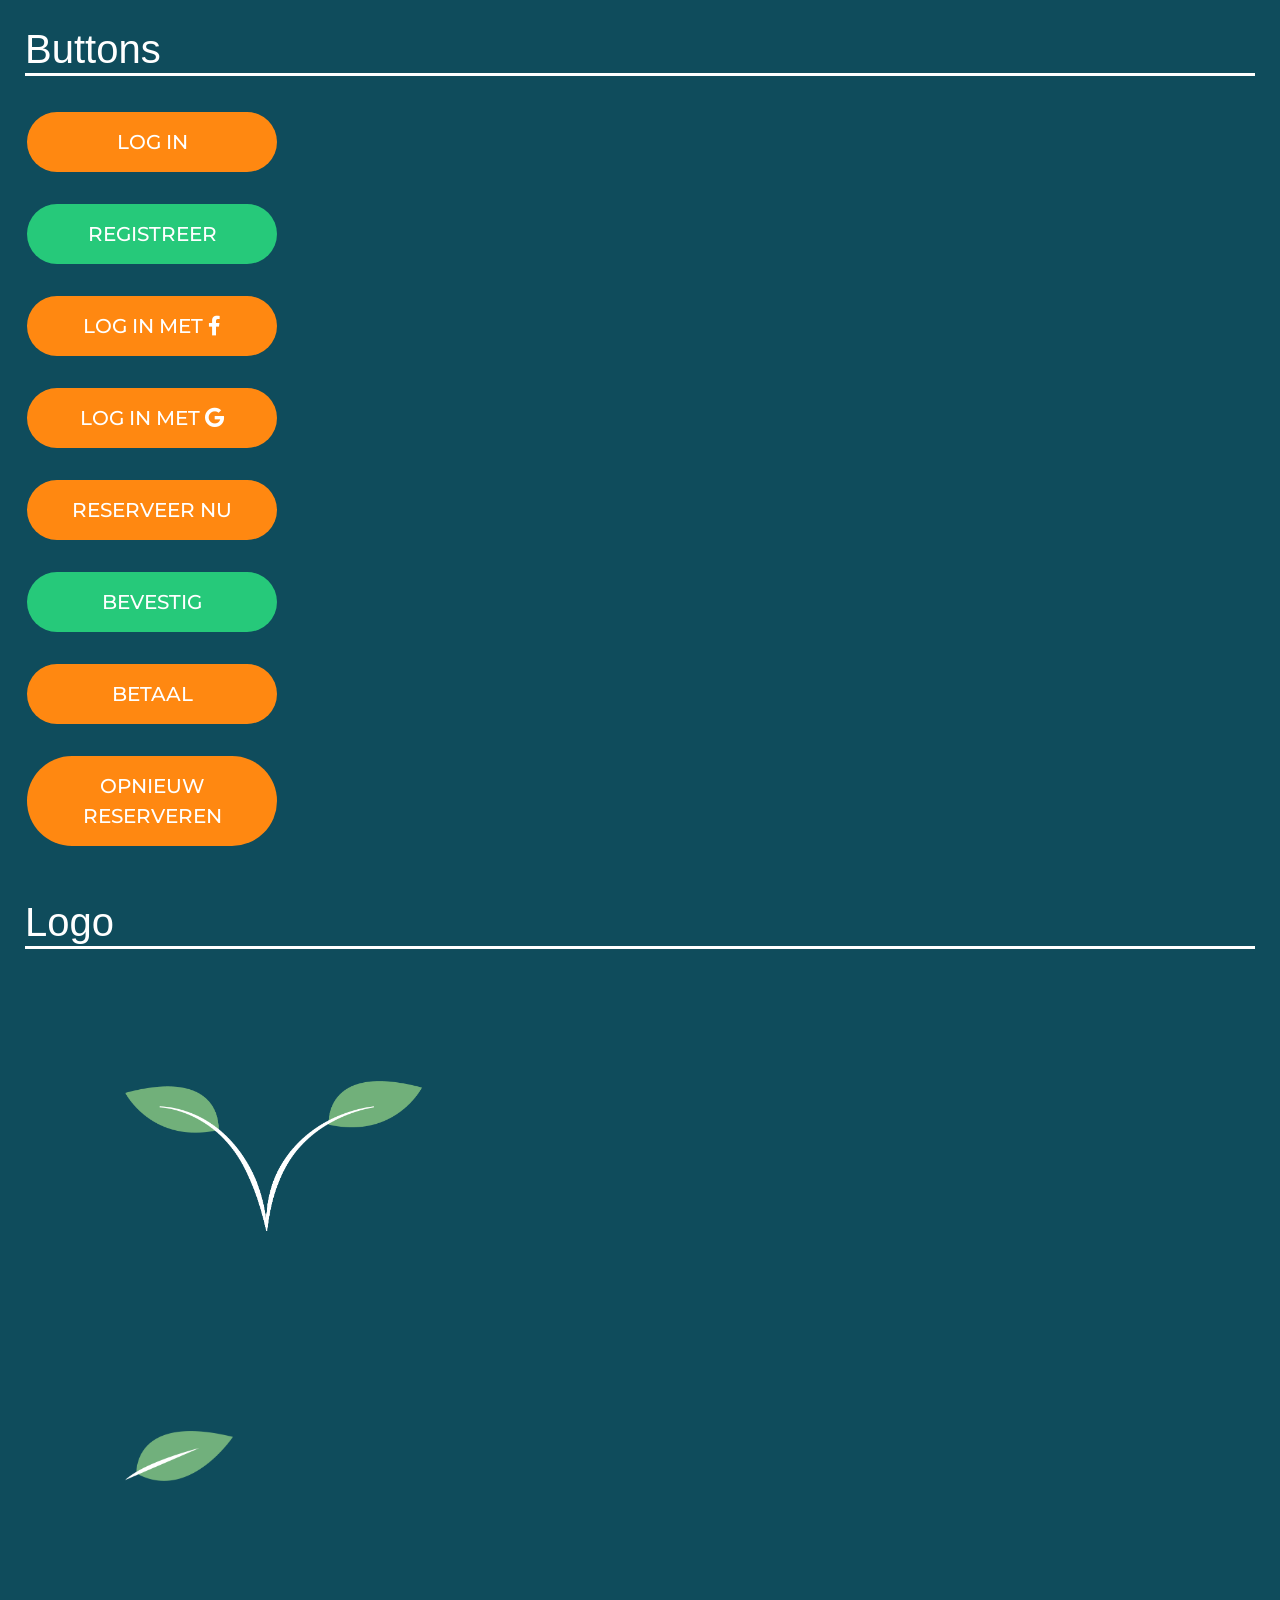
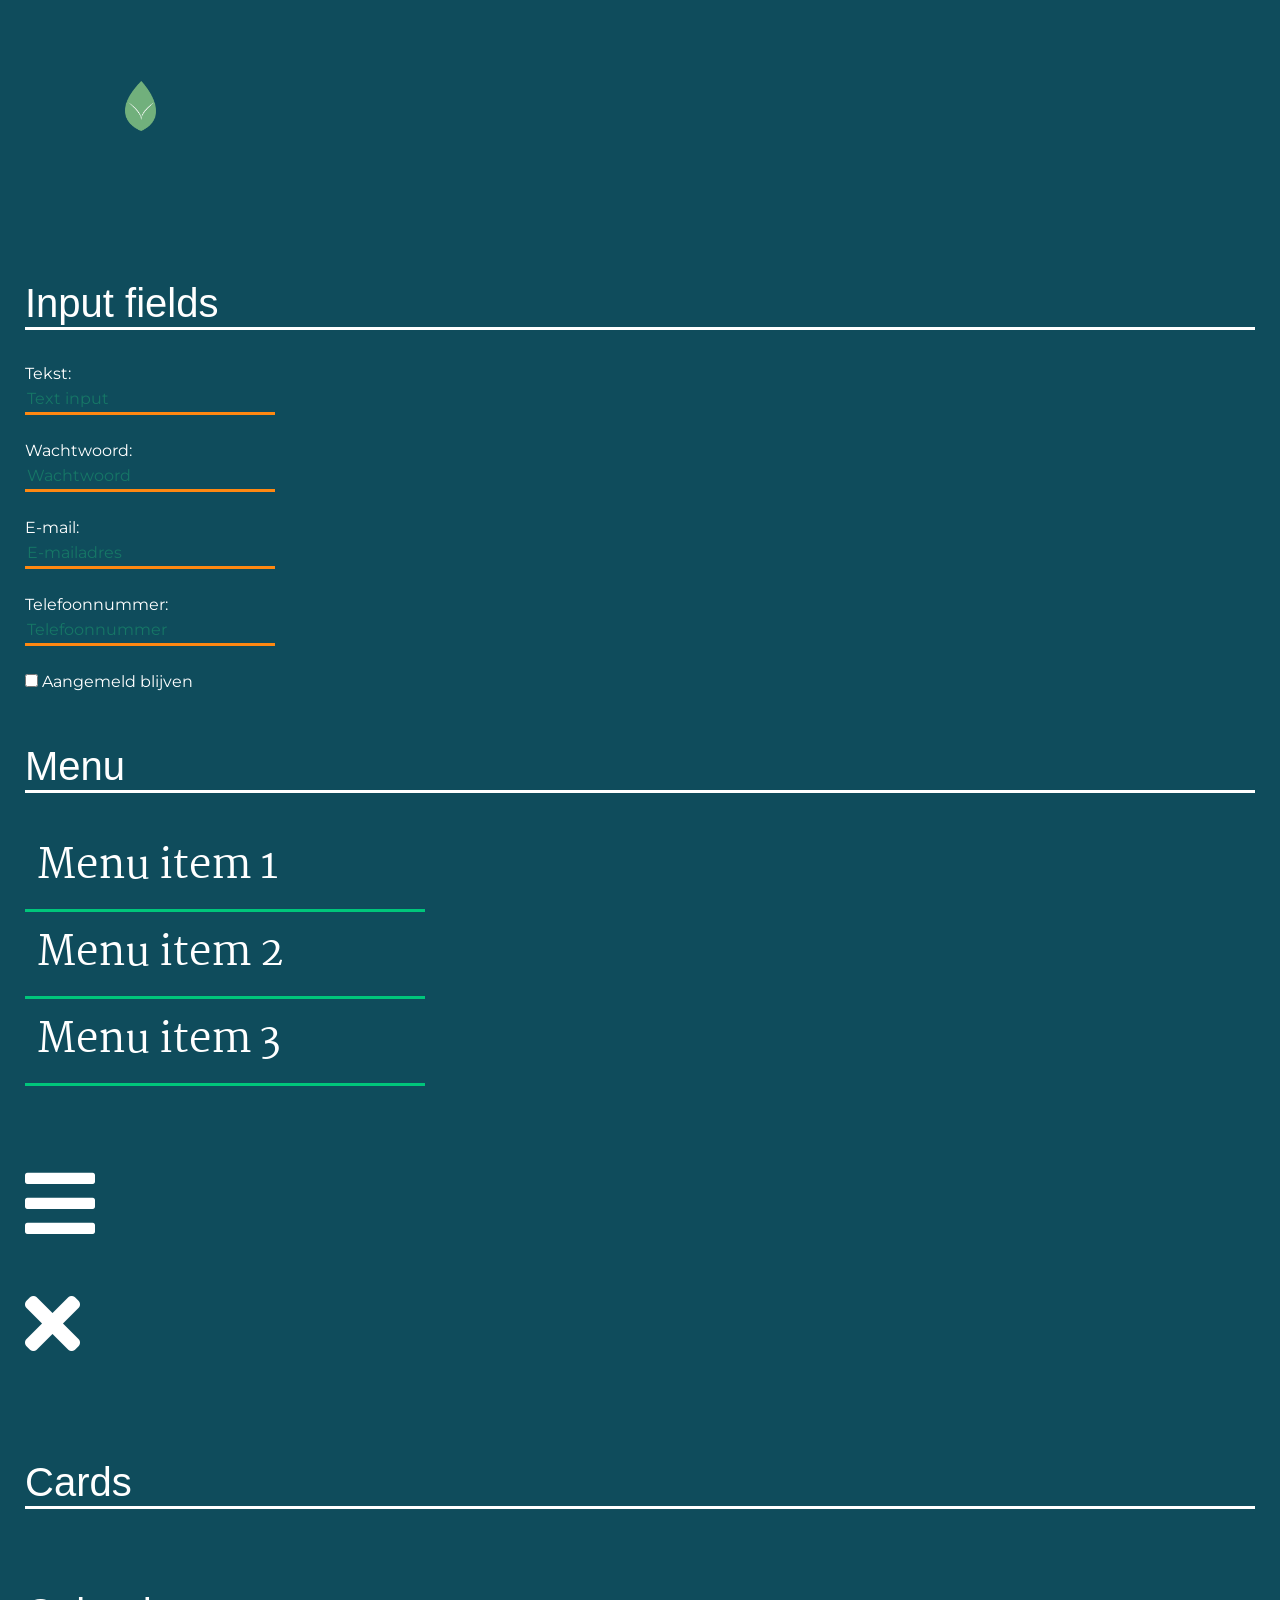
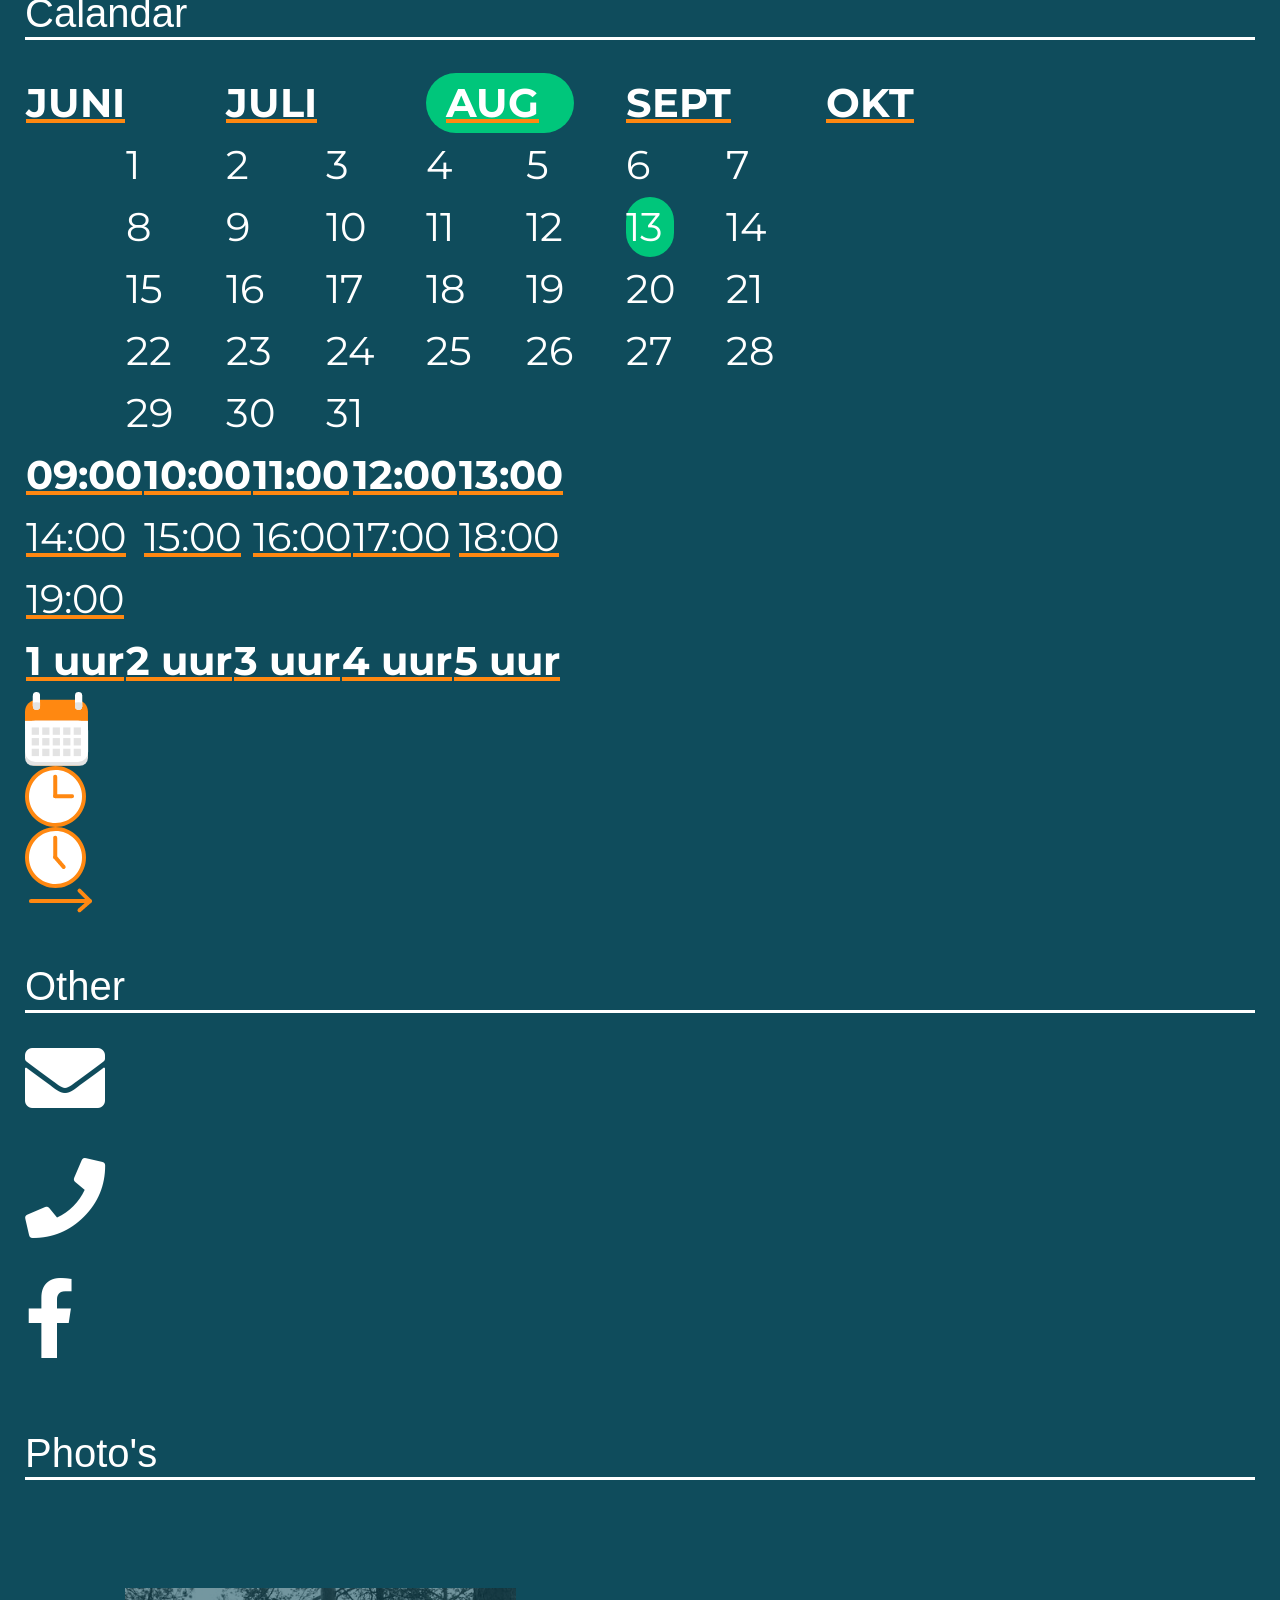
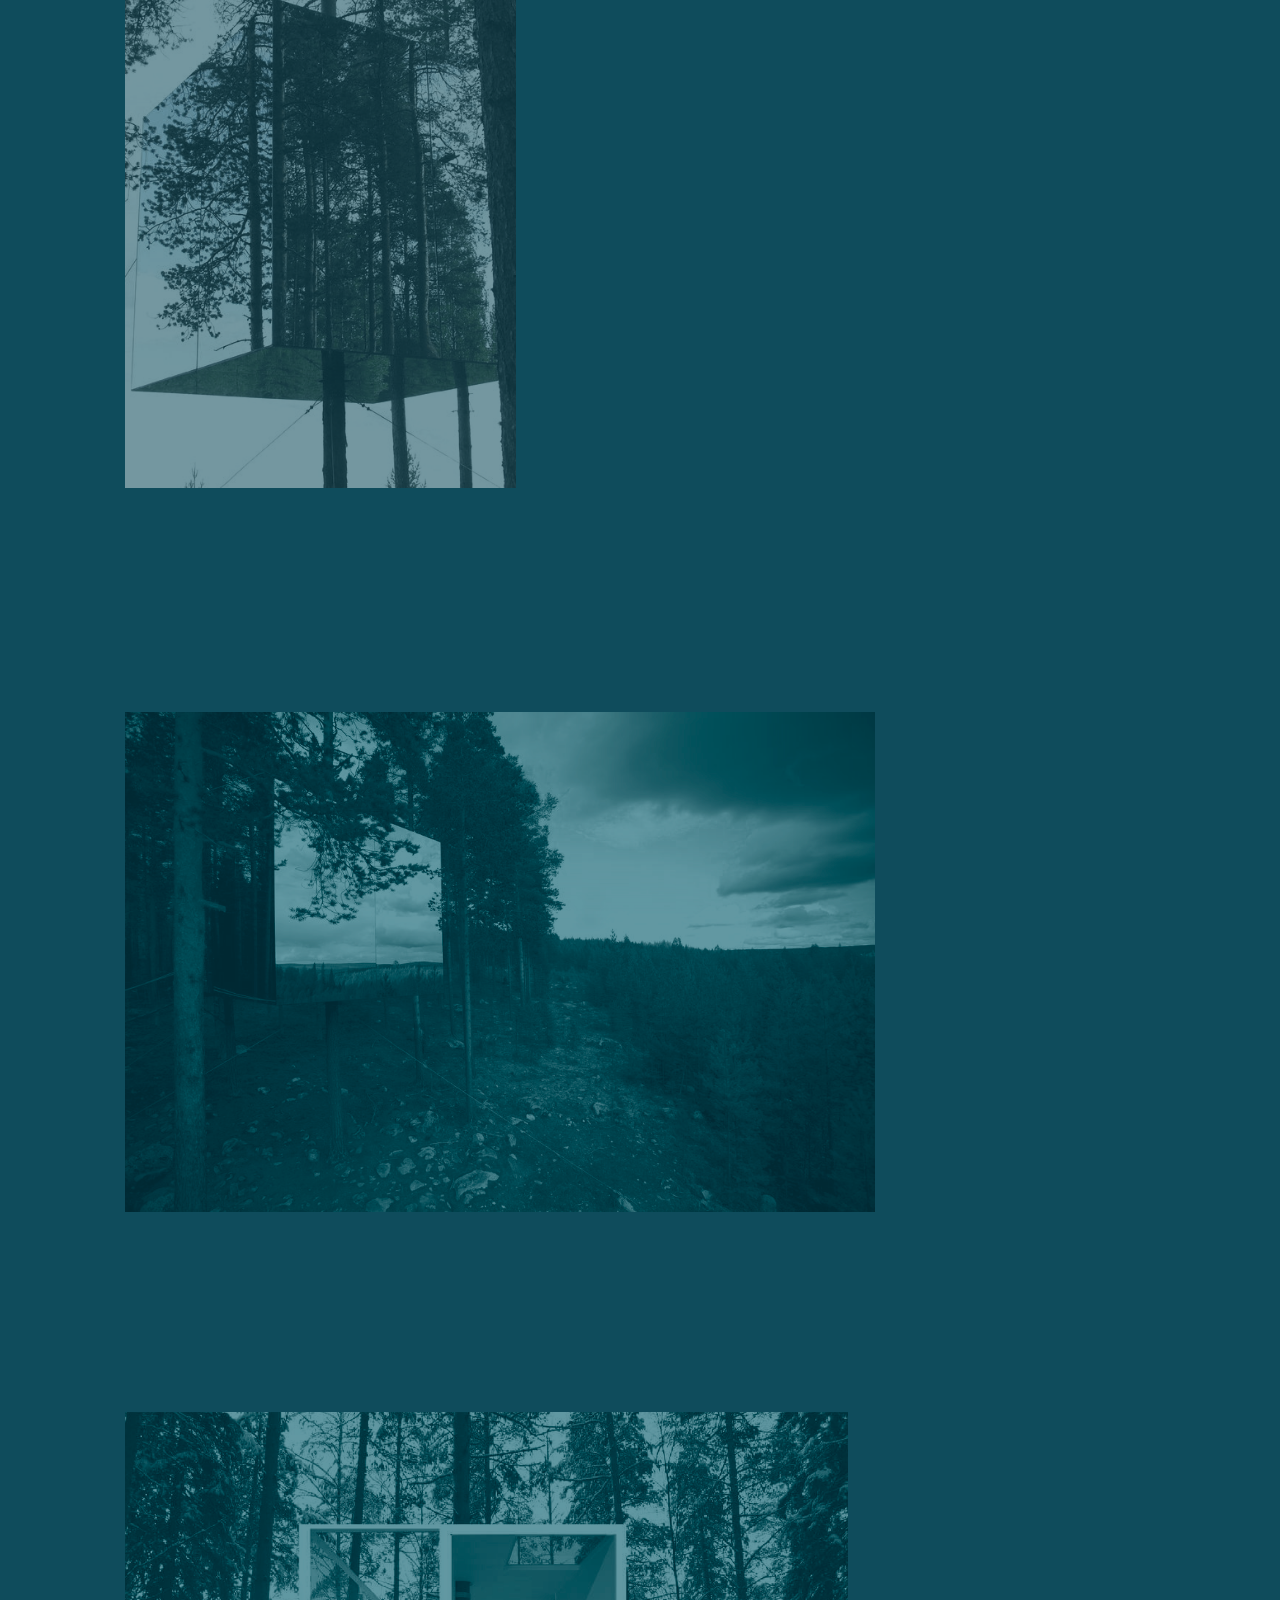
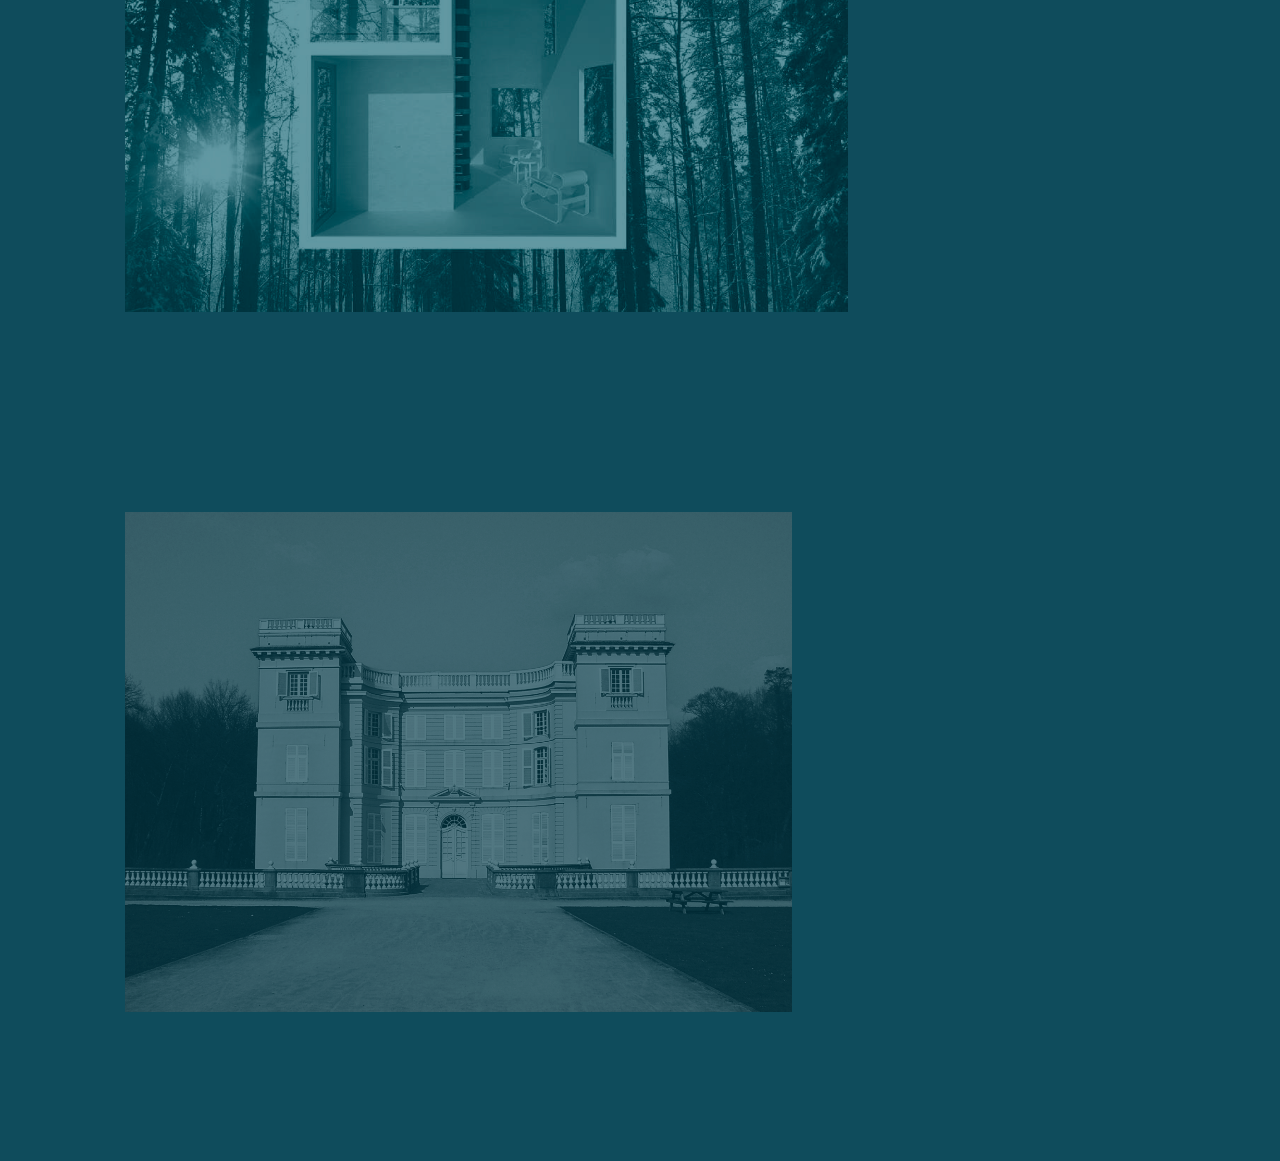
==== commit 61e6499b: "cal" ====
--- a/index.html
+++ b/index.html
@@ -166,7 +166,41 @@
     <td class="tg-0lax"></td>
   </tr>
 </table>
-<br>
+<table class="tg calendar">
+  <tr>
+    <th class="tg-s268 calendarheader"><a href="#">09:00</a></th>
+    <th class="tg-s268 calendarheader"><a href="#">10:00</a></th>
+    <th class="tg-s268 calendarheader"><a href="#">11:00</a></th>
+    <th class="tg-s268 calendarheader"><a href="#">12:00</a></th>
+    <th class="tg-s268 calendarheader"><a href="#">13:00</a></th>
+  </tr>
+  <tr>
+    <td class="tg-s268 calendarheader"><a href="#">14:00</a></td>
+    <td class="tg-s268 calendarheader"><a href="#">15:00</a></td>
+    <td class="tg-s268 calendarheader"><a href="#">16:00</a></td>
+    <td class="tg-s268 calendarheader"><a href="#">17:00</a></td>
+    <td class="tg-s268 calendarheader"><a href="#">18:00</a></td>
+  </tr>
+  <tr>
+    <td class="tg-s268 calendarheader"><a href="#">19:00</a></td>
+    <td class="tg-s268 calendarheader"></td>
+    <td class="tg-s268 calendarheader"></td>
+    <td class="tg-s268 calendarheader"></td>
+    <td class="tg-s268 calendarheader"></td>
+  </tr>
+</table>
+<table class="tg calendar">
+  <tr>
+    <th class="tg-s268 calendarheader"><a href="#">1 uur</a></th>
+    <th class="tg-s268 calendarheader"><a href="#">2 uur</a></th>
+    <th class="tg-s268 calendarheader"><a href="#">3 uur</a></th>
+    <th class="tg-s268 calendarheader"><a href="#">4 uur</a></th>
+    <th class="tg-s268 calendarheader"><a href="#">5 uur</a></th>
+  </tr>
+</table>
+<img src="img/Group 82@2x.png" alt="kalender"><br>
+<img src="img/Group 83@2x.png" alt="uur"><br>
+<img src="img/Group 120@2x.png" alt="duur"> <br>
 <br>
 <br>
 <h1>Other</h1>
--- a/css/stylesheet.css
+++ b/css/stylesheet.css
@@ -116,9 +116,12 @@
 	font-family: 'Montserrat', sans-serif;
 	font-size: 40px;
 }
-.calendarheader a, .calendarday a {
+.calendarheader a {
 	text-decoration: underline;
 	text-decoration-color: #FF8811;
+	color: #FFFFFF;
+}
+.calendarday a {
 	color: #FFFFFF;
 }
 .calendaractived {
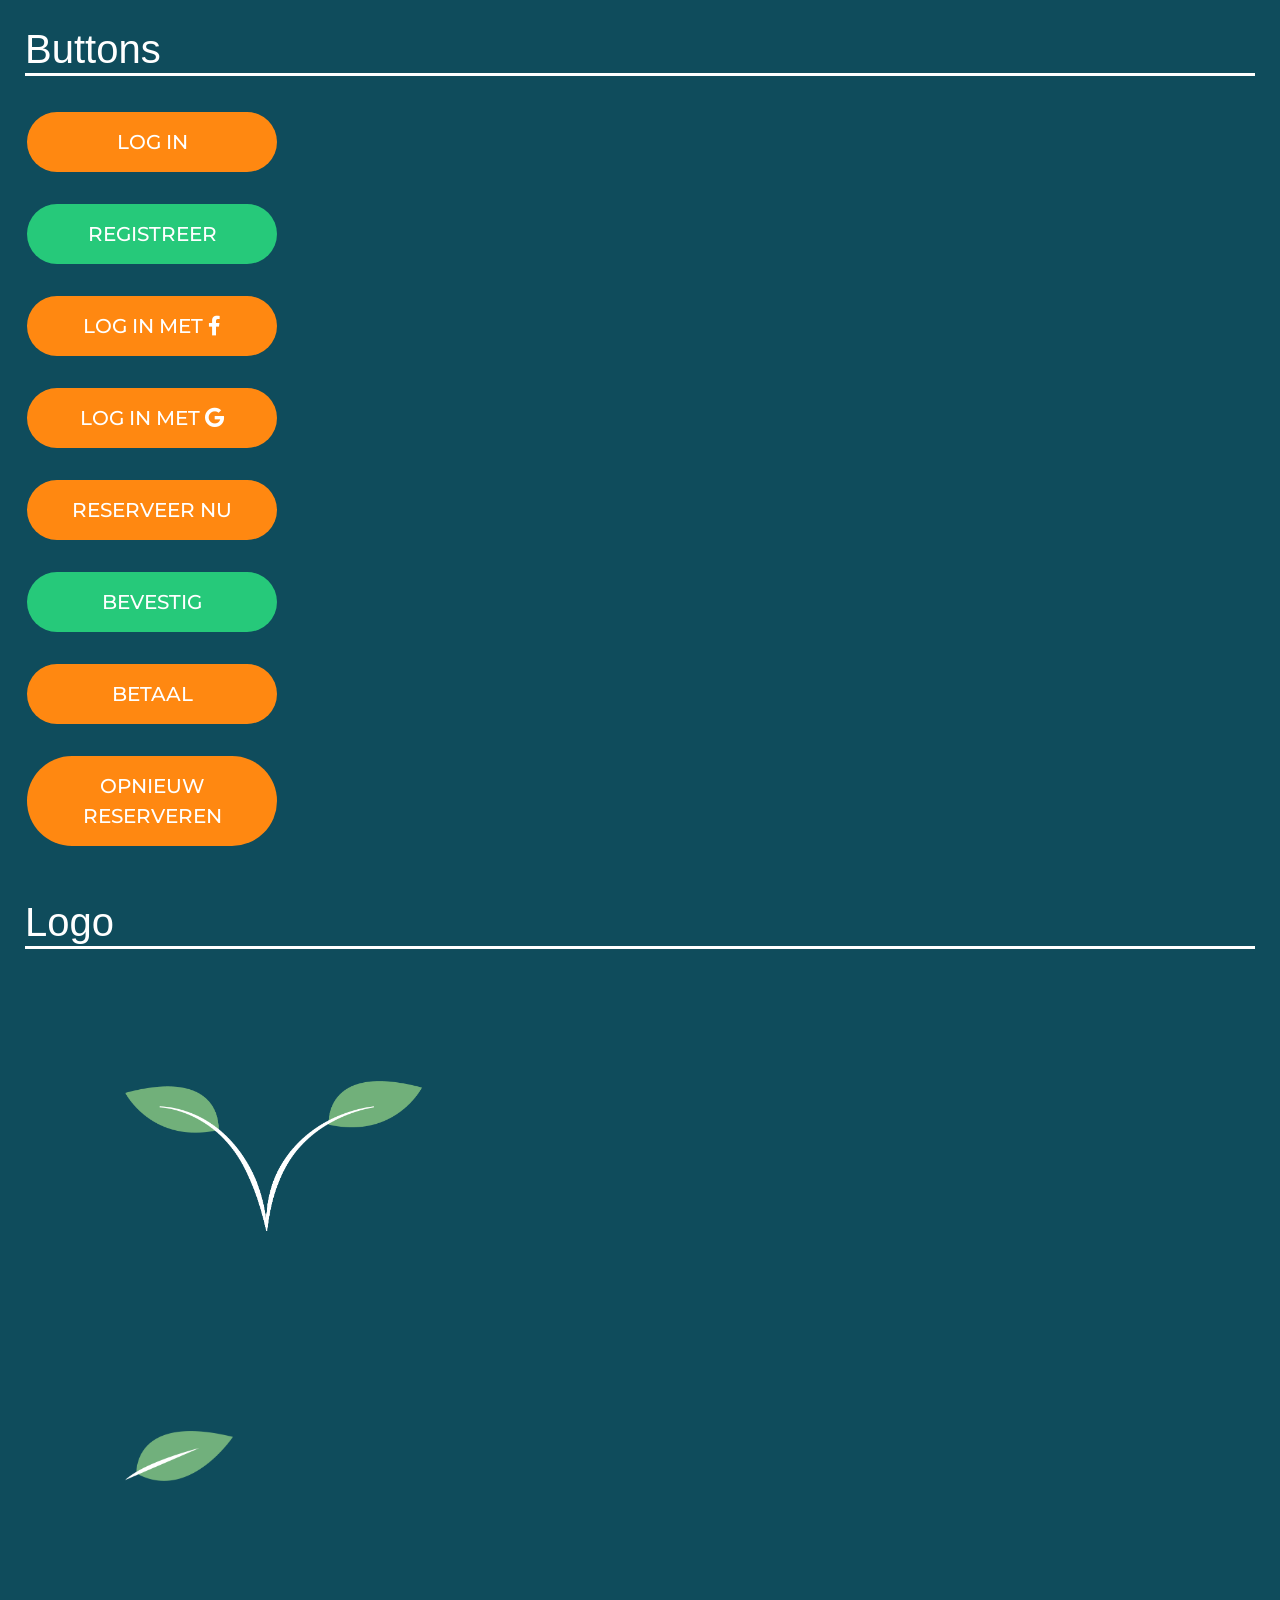
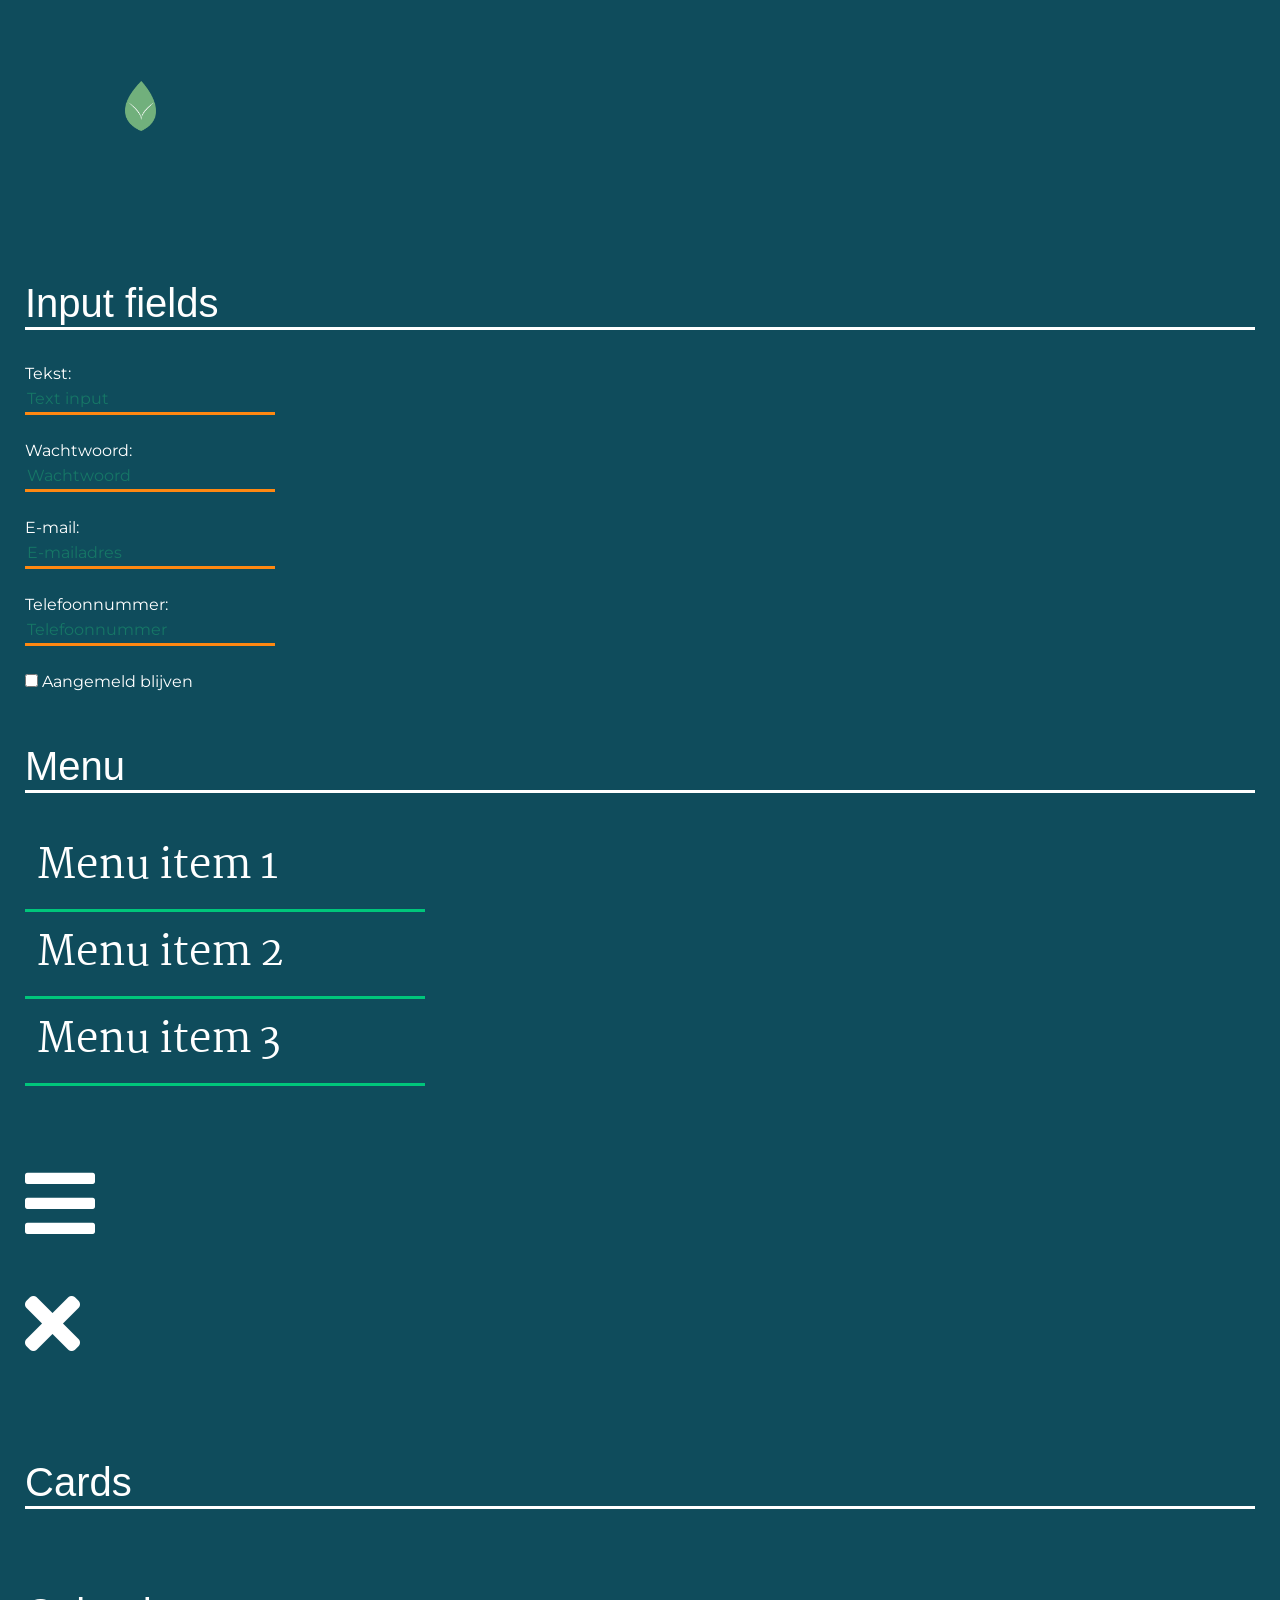
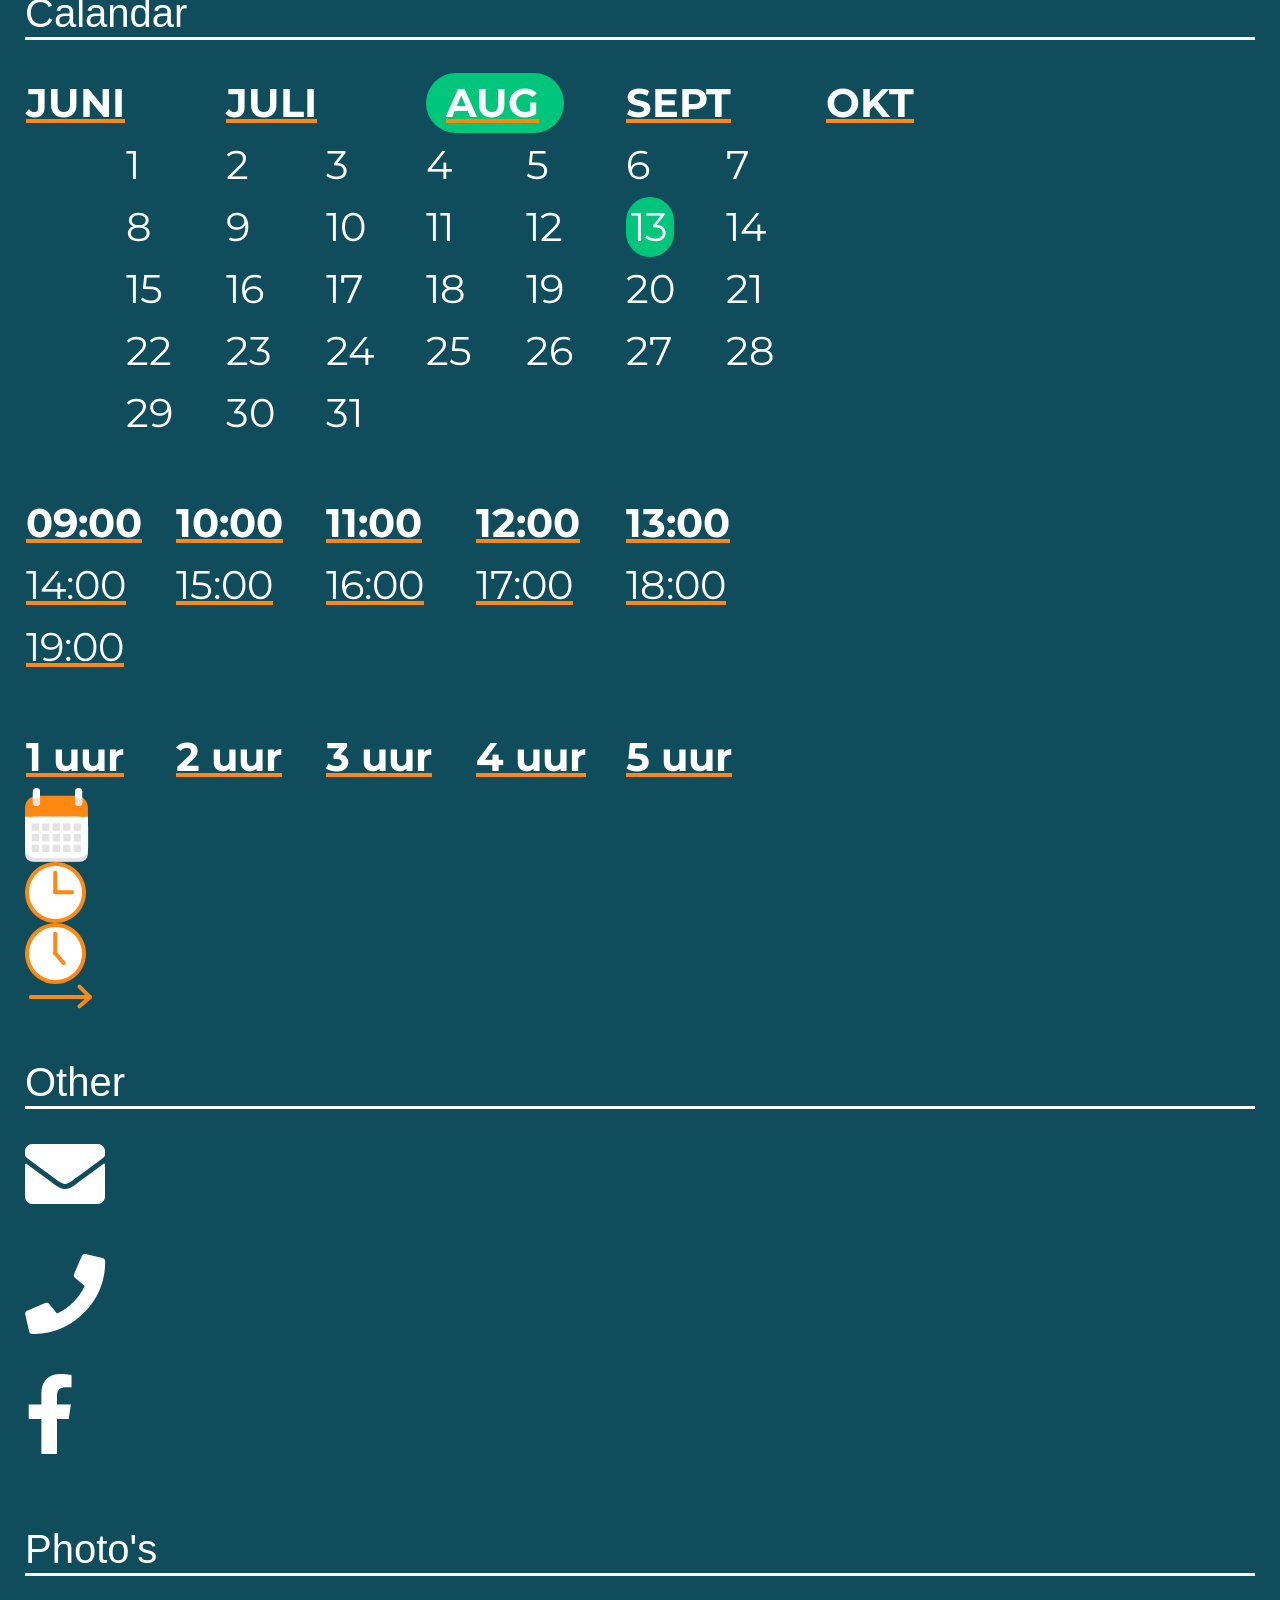
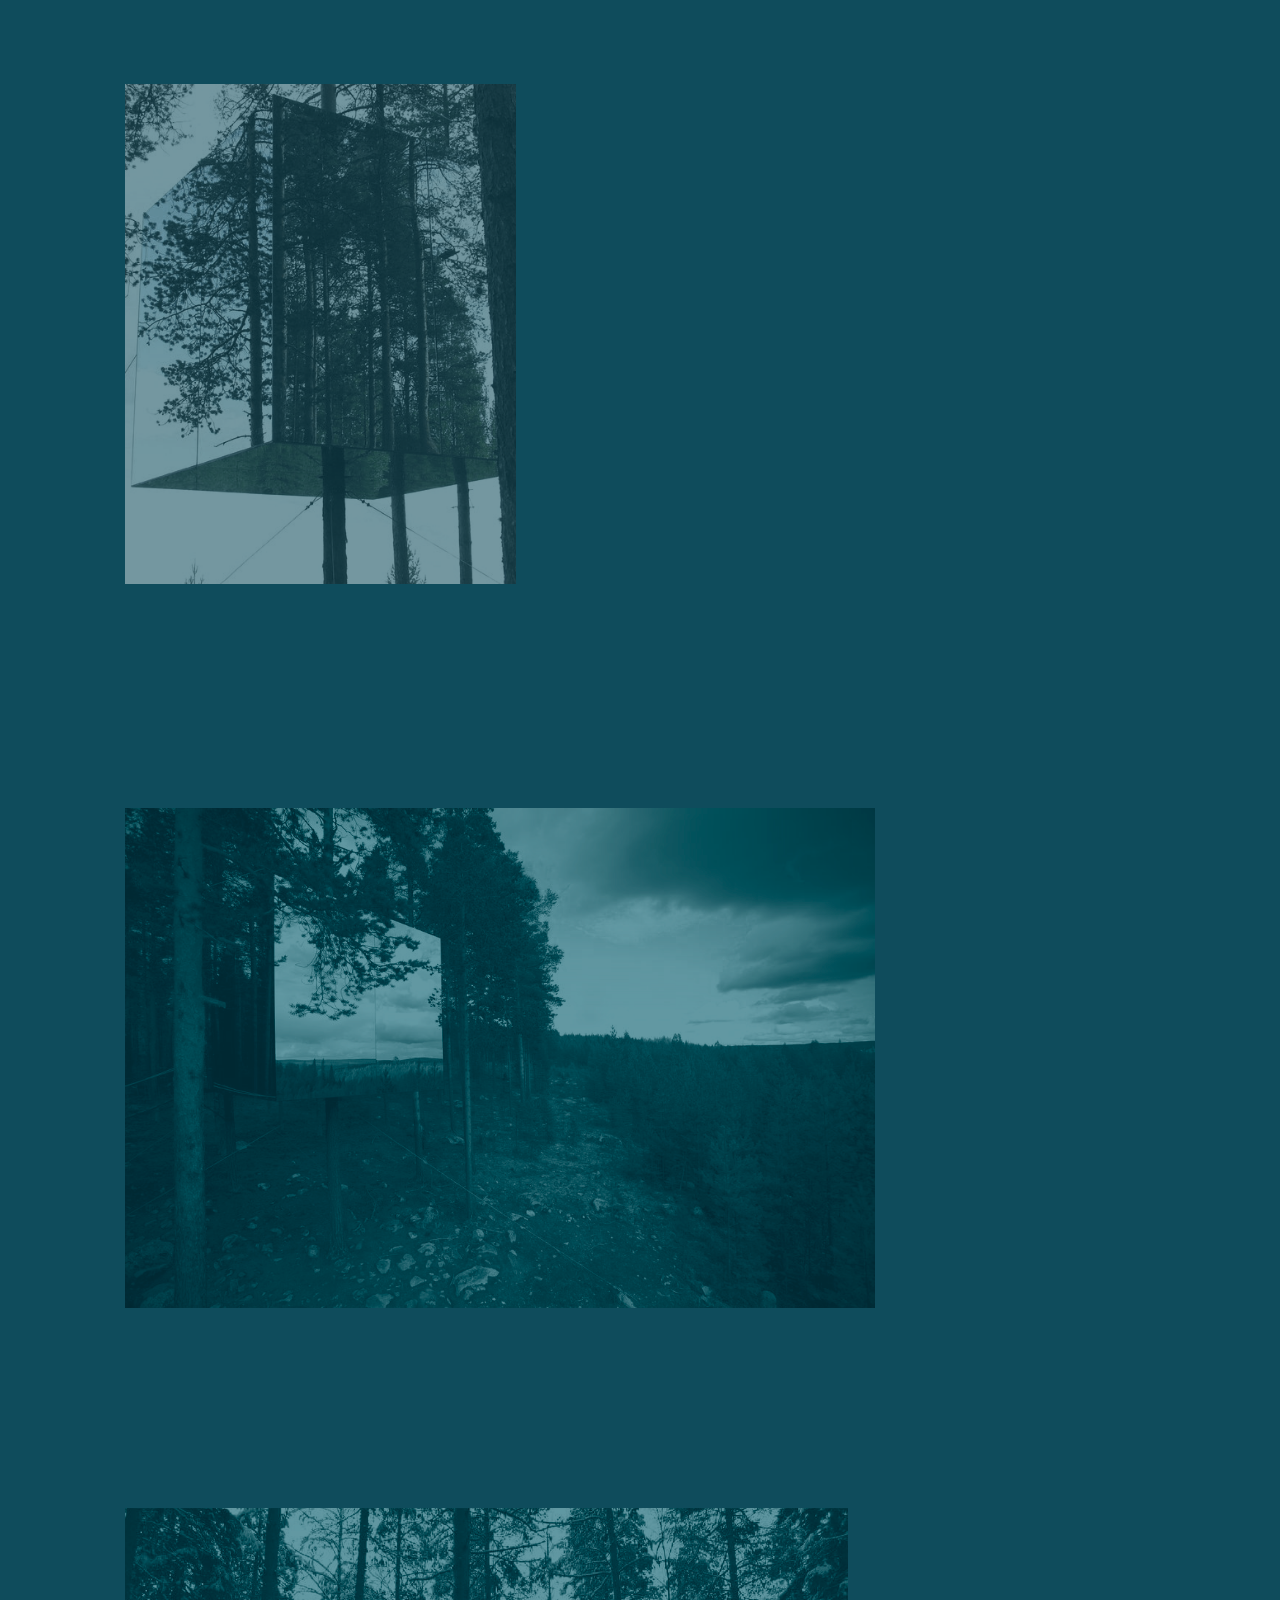
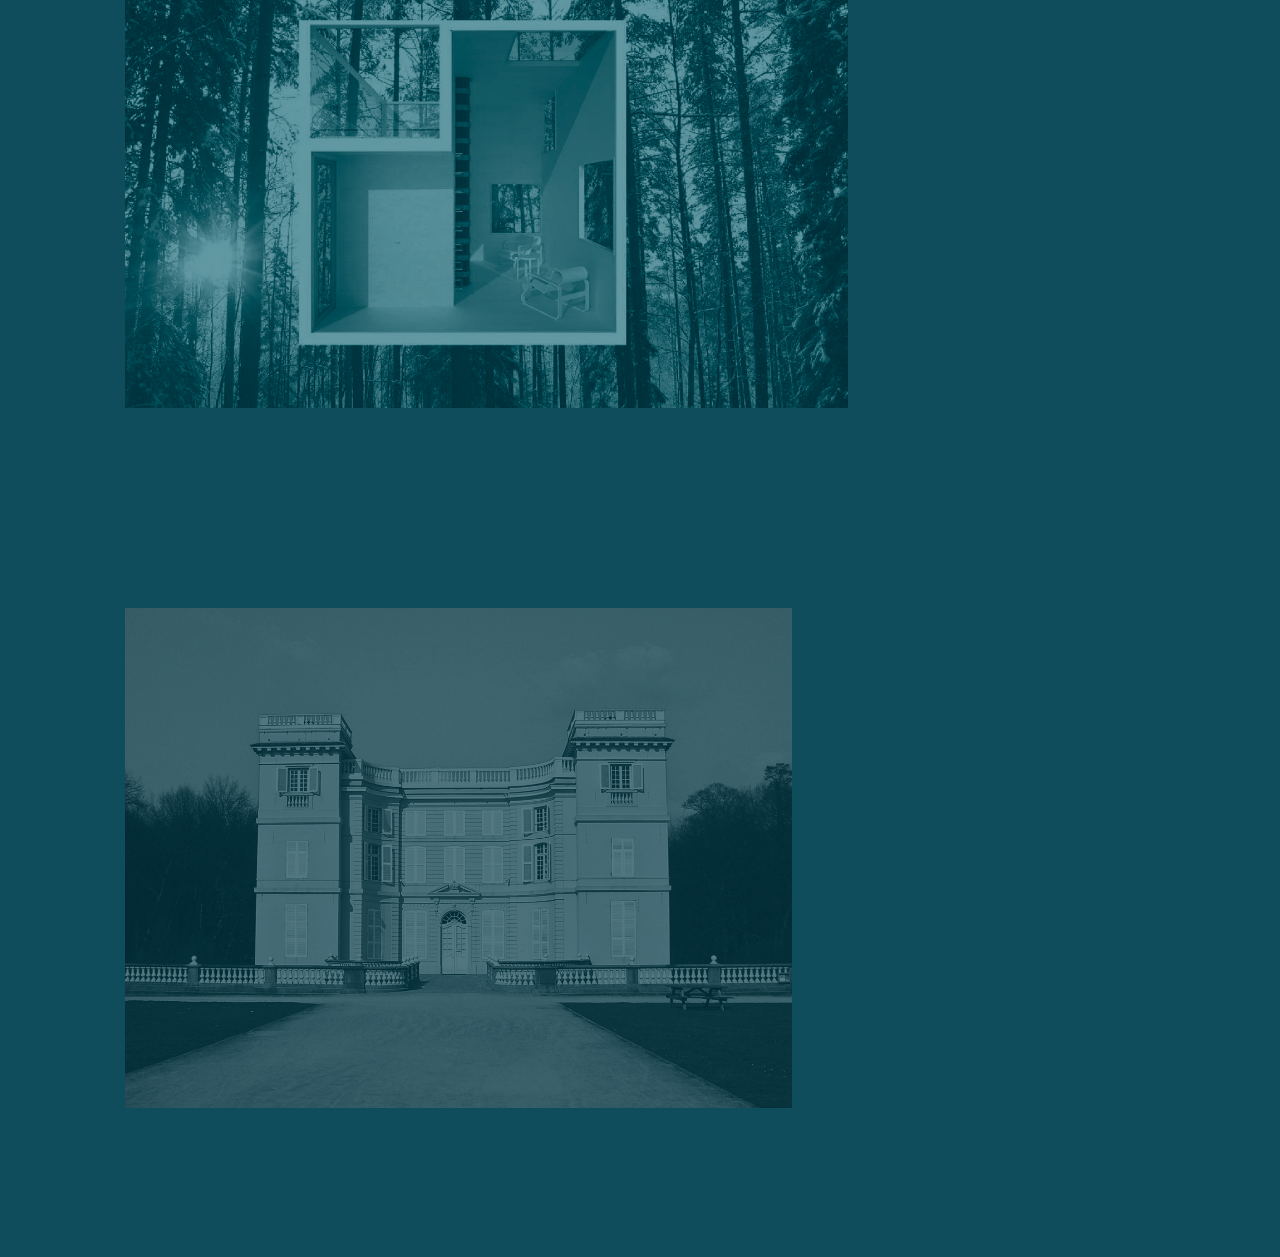
==== commit eb06ecb3: "change" ====
--- a/index.html
+++ b/index.html
@@ -91,111 +91,104 @@
 <br>
 <h1>Calandar</h1>
 <br>
-<table class="tg calendar">
-  <colgroup>
-  <col style="width: 100px">
-  <col style="width: 100px">
-  <col style="width: 100px">
-  <col style="width: 100px">
-  <col style="width: 100px">
-  <col style="width: 100px">
-  <col style="width: 100px">
-  <col style="width: 100px">
-  <col style="width: 100px">
-  </colgroup>
-  <tr>
-    <th class="tg-0lax calendarheader" colspan="2"><a href="#">JUNI</a></th>
-    <th class="tg-s268 calendarheader" colspan="2"><a href="#">JULI</a></th>
-    <th class="tg-s268 calendarheader" colspan="2"><div class="calendaractivem"><a href="#">AUG</a></div></th>
-    <th class="tg-s268 calendarheader" colspan="2"><a href="#">SEPT</a></th>
-    <th class="tg-0lax calendarheader"><a href="#">OKT</a></th>
-  </tr>
-  <tr>
-    <td class="tg-0lax"></td>
-    <td class="tg-s268 calendarday"><a href="#">1</a></td>
-    <td class="tg-s268 calendarday"><a href="#">2</a></td>
-    <td class="tg-s268 calendarday"><a href="#">3</a></td>
-    <td class="tg-s268 calendarday"><a href="#">4</a></td>
-    <td class="tg-s268 calendarday"><a href="#">5</a></td>
-    <td class="tg-s268 calendarday"><a href="#">6</a></td>
-    <td class="tg-s268 calendarday"><a href="#">7</a></td>
-    <td class="tg-0lax"></td>
-  </tr>
-  <tr>
-    <td class="tg-0lax"></td>
-    <td class="tg-s268 calendarday"><a href="#">8</a></td>
-    <td class="tg-s268 calendarday"><a href="#">9</a></td>
-    <td class="tg-s268 calendarday"><a href="#">10</a></td>
-    <td class="tg-s268 calendarday"><a href="#">11</a></td>
-    <td class="tg-s268 calendarday"><a href="#">12</a></td>
-    <td class="tg-s268 calendarday"><div class="calendaractived"><a href="#">13</a></div></td>
-    <td class="tg-s268 calendarday"><a href="#">14</a></td>
-    <td class="tg-0lax"></td>
-  </tr>
-  <tr>
-    <td class="tg-0lax"></td>
-    <td class="tg-s268 calendarday"><a href="#">15</a></td>
-    <td class="tg-s268 calendarday"><a href="#">16</a></td>
-    <td class="tg-s268 calendarday"><a href="#">17</a></td>
-    <td class="tg-s268 calendarday"><a href="#">18</a></td>
-    <td class="tg-s268 calendarday"><a href="#">19</a></td>
-    <td class="tg-s268 calendarday"><a href="#">20</a></td>
-    <td class="tg-s268 calendarday"><a href="#">21</a></td>
-    <td class="tg-0lax"></td>
-  </tr>
-  <tr>
-    <td class="tg-0lax"></td>
-    <td class="tg-s268 calendarday"><a href="#">22</a></td>
-    <td class="tg-s268 calendarday"><a href="#">23</a></td>
-    <td class="tg-s268 calendarday"><a href="#">24</a></td>
-    <td class="tg-s268 calendarday"><a href="#">25</a></td>
-    <td class="tg-s268 calendarday"><a href="#">26</a></td>
-    <td class="tg-s268 calendarday"><a href="#">27</a></td>
-    <td class="tg-s268 calendarday"><a href="#">28</a></td>
-    <td class="tg-0lax"></td>
-  </tr>
-  <tr>
-    <td class="tg-0lax"></td>
-    <td class="tg-s268 calendarday"><a href="#">29</a></td>
-    <td class="tg-s268 calendarday"><a href="#">30</a></td>
-    <td class="tg-s268 calendarday"><a href="#">31</a></td>
-    <td class="tg-s268"></td>
-    <td class="tg-s268"></td>
-    <td class="tg-s268"></td>
-    <td class="tg-s268"></td>
-    <td class="tg-0lax"></td>
+<table class="calendar date">
+  <tr>
+    <th class="calendarheader" colspan="2"><a href="#">JUNI</a></th>
+    <th class="calendarheader" colspan="2"><a href="#">JULI</a></th>
+    <th class="calendarheader" colspan="2"><div class="calendaractivem"><a href="#">AUG</a></div></th>
+    <th class="calendarheader" colspan="2"><a href="#">SEPT</a></th>
+    <th class="calendarheader"><a href="#">OKT</a></th>
+  </tr>
+  <tr>
+    <td class="calendarday"></td>
+    <td class="calendarday"><a href="#">1</a></td>
+    <td class="calendarday"><a href="#">2</a></td>
+    <td class="calendarday"><a href="#">3</a></td>
+    <td class="calendarday"><a href="#">4</a></td>
+    <td class="calendarday"><a href="#">5</a></td>
+    <td class="calendarday"><a href="#">6</a></td>
+    <td class="calendarday"><a href="#">7</a></td>
+    <td class="calendarday"></td>
+  </tr>
+  <tr>
+    <td class=""></td>
+    <td class="calendarday"><a href="#">8</a></td>
+    <td class="calendarday"><a href="#">9</a></td>
+    <td class="calendarday"><a href="#">10</a></td>
+    <td class="calendarday"><a href="#">11</a></td>
+    <td class="calendarday"><a href="#">12</a></td>
+    <td class="calendarday"><div class="calendaractived"><a href="#">13</a></div></td>
+    <td class="calendarday"><a href="#">14</a></td>
+    <td class=""></td>
+  </tr>
+  <tr>
+    <td class=""></td>
+    <td class="calendarday"><a href="#">15</a></td>
+    <td class="calendarday"><a href="#">16</a></td>
+    <td class="calendarday"><a href="#">17</a></td>
+    <td class="calendarday"><a href="#">18</a></td>
+    <td class="calendarday"><a href="#">19</a></td>
+    <td class="calendarday"><a href="#">20</a></td>
+    <td class="calendarday"><a href="#">21</a></td>
+    <td class=""></td>
+  </tr>
+  <tr>
+    <td class=""></td>
+    <td class="calendarday"><a href="#">22</a></td>
+    <td class="calendarday"><a href="#">23</a></td>
+    <td class="calendarday"><a href="#">24</a></td>
+    <td class="calendarday"><a href="#">25</a></td>
+    <td class="calendarday"><a href="#">26</a></td>
+    <td class="calendarday"><a href="#">27</a></td>
+    <td class="calendarday"><a href="#">28</a></td>
+    <td class=""></td>
+  </tr>
+  <tr>
+    <td class=""></td>
+    <td class="calendarday"><a href="#">29</a></td>
+    <td class="calendarday"><a href="#">30</a></td>
+    <td class="calendarday"><a href="#">31</a></td>
+    <td class=""></td>
+    <td class=""></td>
+    <td class=""></td>
+    <td class=""></td>
+    <td class=""></td>
   </tr>
 </table>
-<table class="tg calendar">
-  <tr>
-    <th class="tg-s268 calendarheader"><a href="#">09:00</a></th>
-    <th class="tg-s268 calendarheader"><a href="#">10:00</a></th>
-    <th class="tg-s268 calendarheader"><a href="#">11:00</a></th>
-    <th class="tg-s268 calendarheader"><a href="#">12:00</a></th>
-    <th class="tg-s268 calendarheader"><a href="#">13:00</a></th>
-  </tr>
-  <tr>
-    <td class="tg-s268 calendarheader"><a href="#">14:00</a></td>
-    <td class="tg-s268 calendarheader"><a href="#">15:00</a></td>
-    <td class="tg-s268 calendarheader"><a href="#">16:00</a></td>
-    <td class="tg-s268 calendarheader"><a href="#">17:00</a></td>
-    <td class="tg-s268 calendarheader"><a href="#">18:00</a></td>
-  </tr>
-  <tr>
-    <td class="tg-s268 calendarheader"><a href="#">19:00</a></td>
-    <td class="tg-s268 calendarheader"></td>
-    <td class="tg-s268 calendarheader"></td>
-    <td class="tg-s268 calendarheader"></td>
-    <td class="tg-s268 calendarheader"></td>
+<br><br>
+
+<table class="calendar uur">
+  <tr>
+    <th class="calendarheader"><a href="#">09:00</a></th>
+    <th class="calendarheader"><a href="#">10:00</a></th>
+    <th class="calendarheader"><a href="#">11:00</a></th>
+    <th class="calendarheader"><a href="#">12:00</a></th>
+    <th class="calendarheader"><a href="#">13:00</a></th>
+  </tr>
+  <tr>
+    <td class="calendarheader"><a href="#">14:00</a></td>
+    <td class="calendarheader"><a href="#">15:00</a></td>
+    <td class="calendarheader"><a href="#">16:00</a></td>
+    <td class="calendarheader"><a href="#">17:00</a></td>
+    <td class="calendarheader"><a href="#">18:00</a></td>
+  </tr>
+  <tr>
+    <td class="calendarheader"><a href="#">19:00</a></td>
+    <td class="calendarheader"></td>
+    <td class="calendarheader"></td>
+    <td class="calendarheader"></td>
+    <td class="calendarheader"></td>
   </tr>
 </table>
-<table class="tg calendar">
-  <tr>
-    <th class="tg-s268 calendarheader"><a href="#">1 uur</a></th>
-    <th class="tg-s268 calendarheader"><a href="#">2 uur</a></th>
-    <th class="tg-s268 calendarheader"><a href="#">3 uur</a></th>
-    <th class="tg-s268 calendarheader"><a href="#">4 uur</a></th>
-    <th class="tg-s268 calendarheader"><a href="#">5 uur</a></th>
+<br><br>
+
+<table class="calendar duur">
+  <tr>
+    <th class="calendarheader"><a href="#">1 uur</a></th>
+    <th class="calendarheader"><a href="#">2 uur</a></th>
+    <th class="calendarheader"><a href="#">3 uur</a></th>
+    <th class="calendarheader"><a href="#">4 uur</a></th>
+    <th class="calendarheader"><a href="#">5 uur</a></th>
   </tr>
 </table>
 <img src="img/Group 82@2x.png" alt="kalender"><br>
--- a/css/stylesheet.css
+++ b/css/stylesheet.css
@@ -124,19 +124,29 @@
 .calendarday a {
 	color: #FFFFFF;
 }
+.date th, .date td{
+	width: 100px;
+	min-width: 100px;
+}
 .calendaractived {
 	background-color: #00C67B;
+	padding-left: 5px;
+	padding-right: 5px;
 	margin-right: 50px;
 	border-radius: 50px;
 }
 .calendaractivem {
 	background-color: #00C67B;
-	margin-right: 50px;
+	margin-right: 60px;
 	border-radius: 50px;
 	padding-left: 20px;
+
 }
 .calendarheader a:hover, .calendarday a:hover {
 	background-color: #00C67B;
 	text-decoration: none;
 	color: white;
 }
+.duur th, .uur td, .uur th {
+	width: 150px;
+}
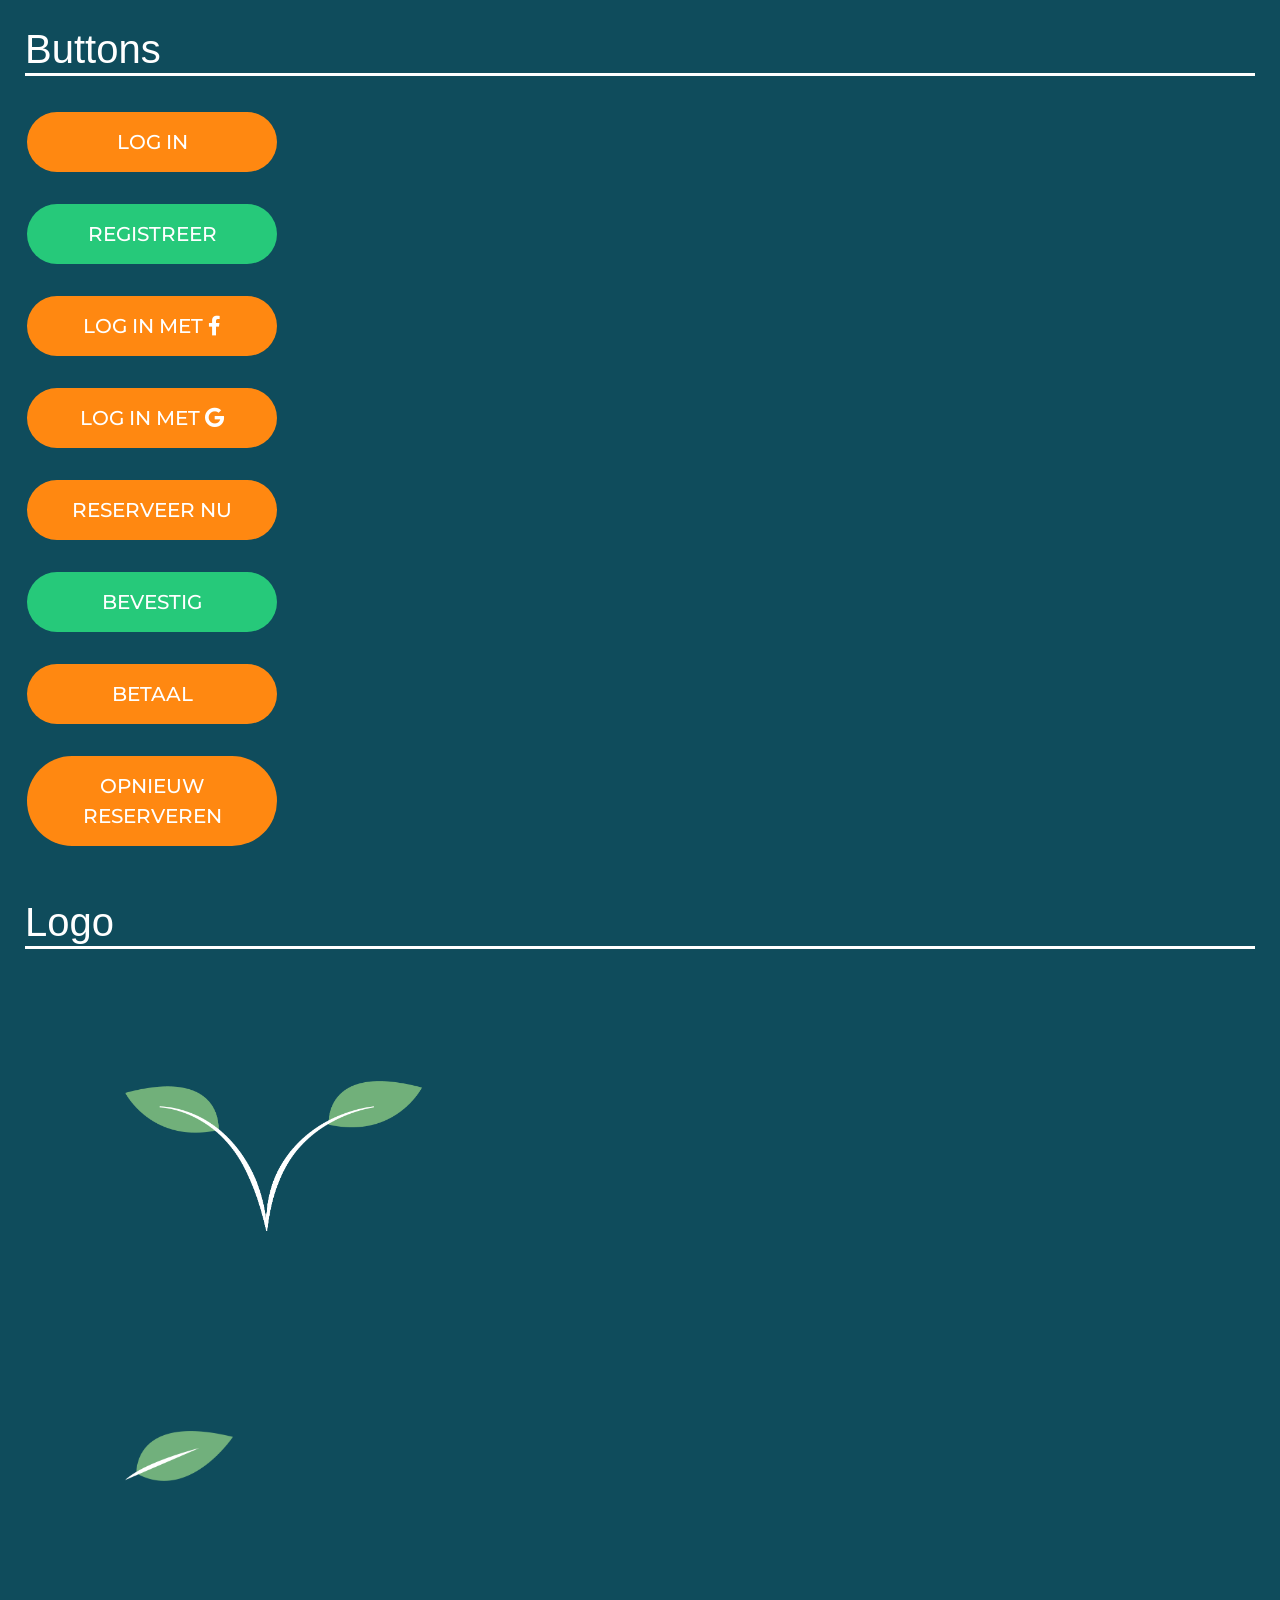
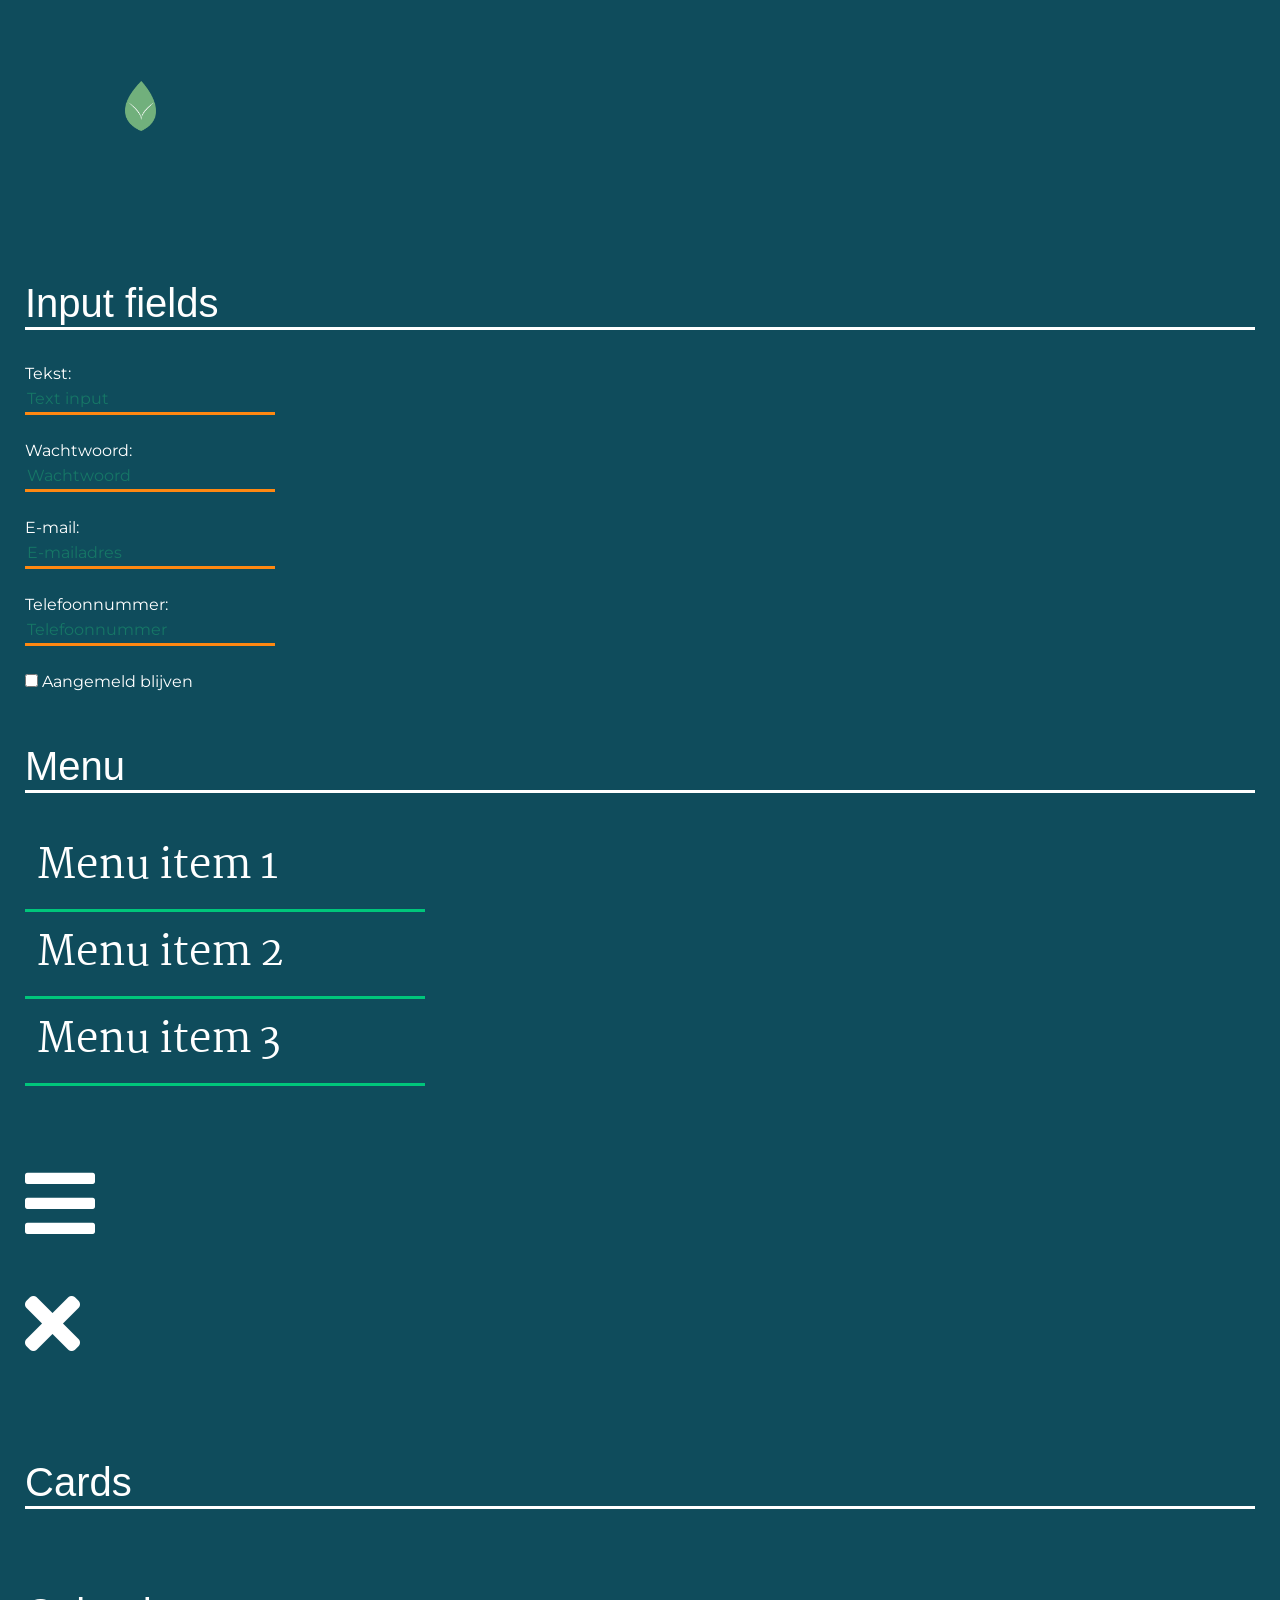
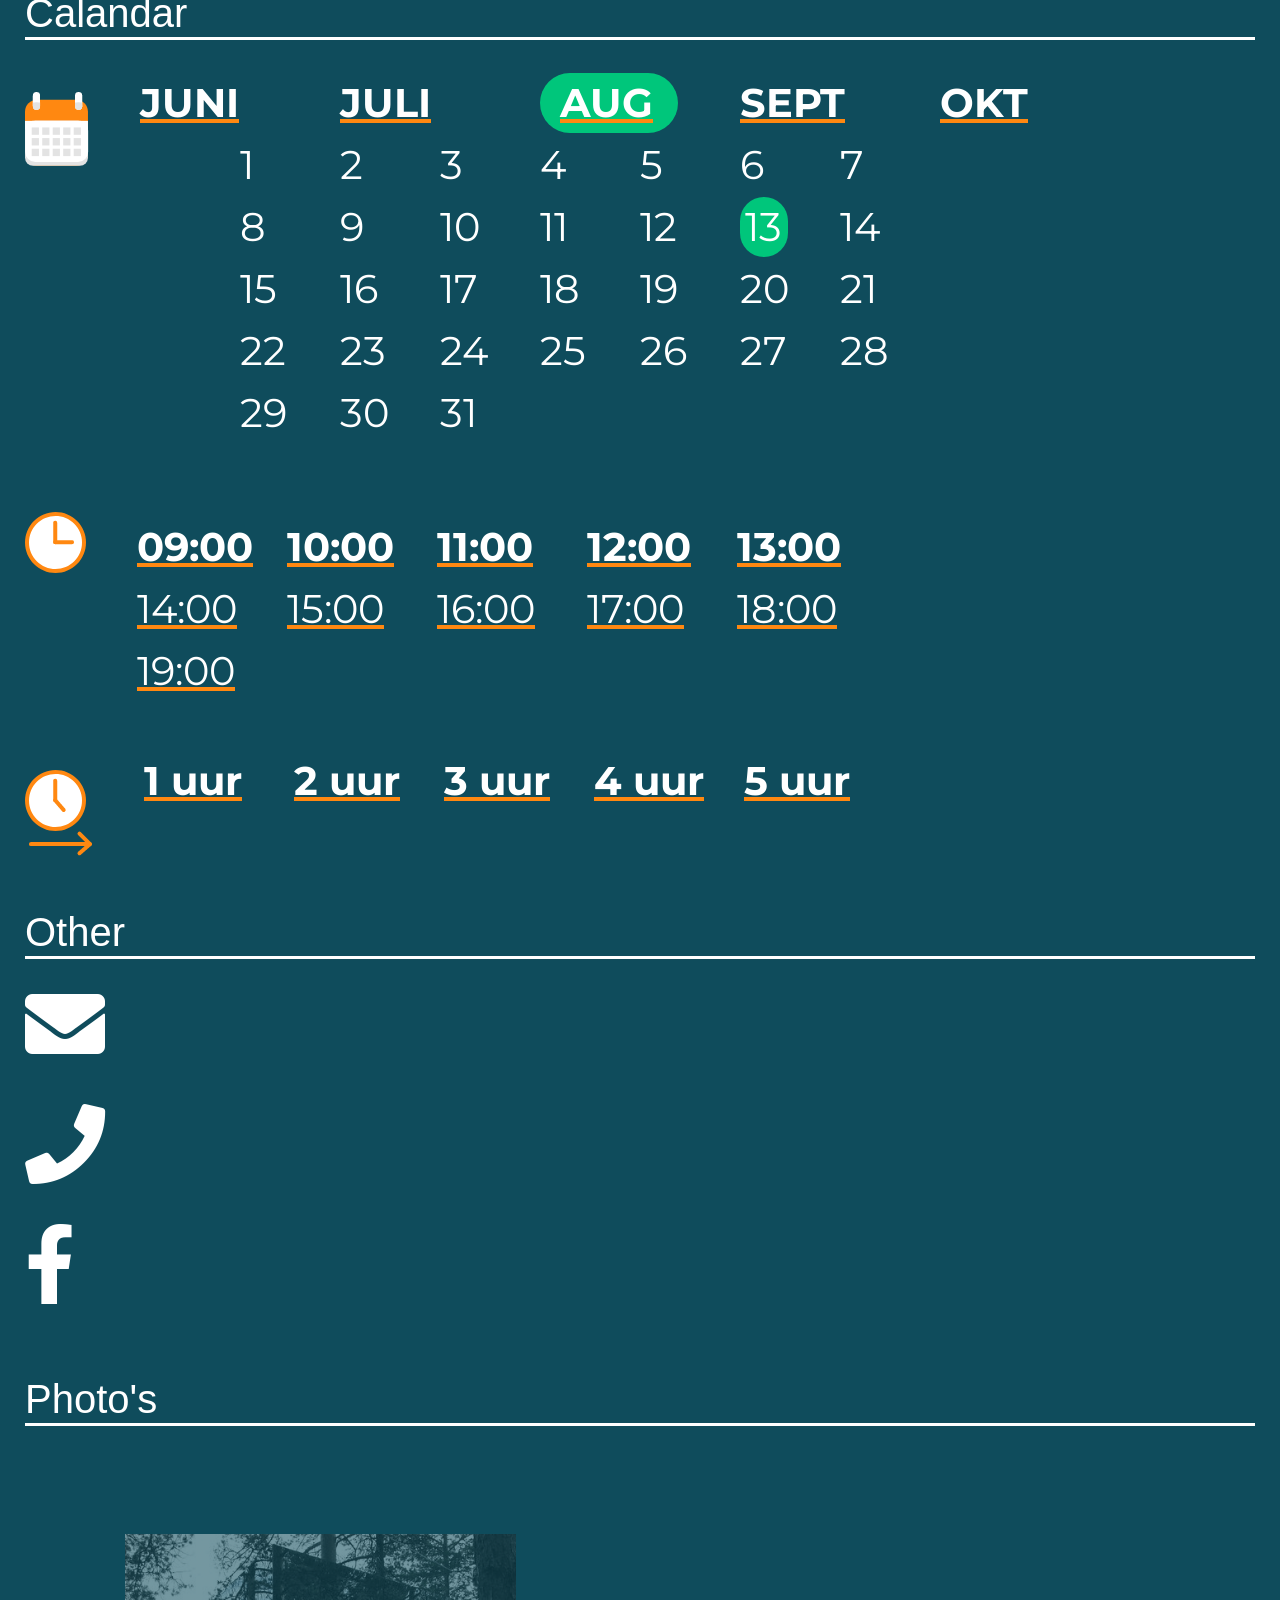
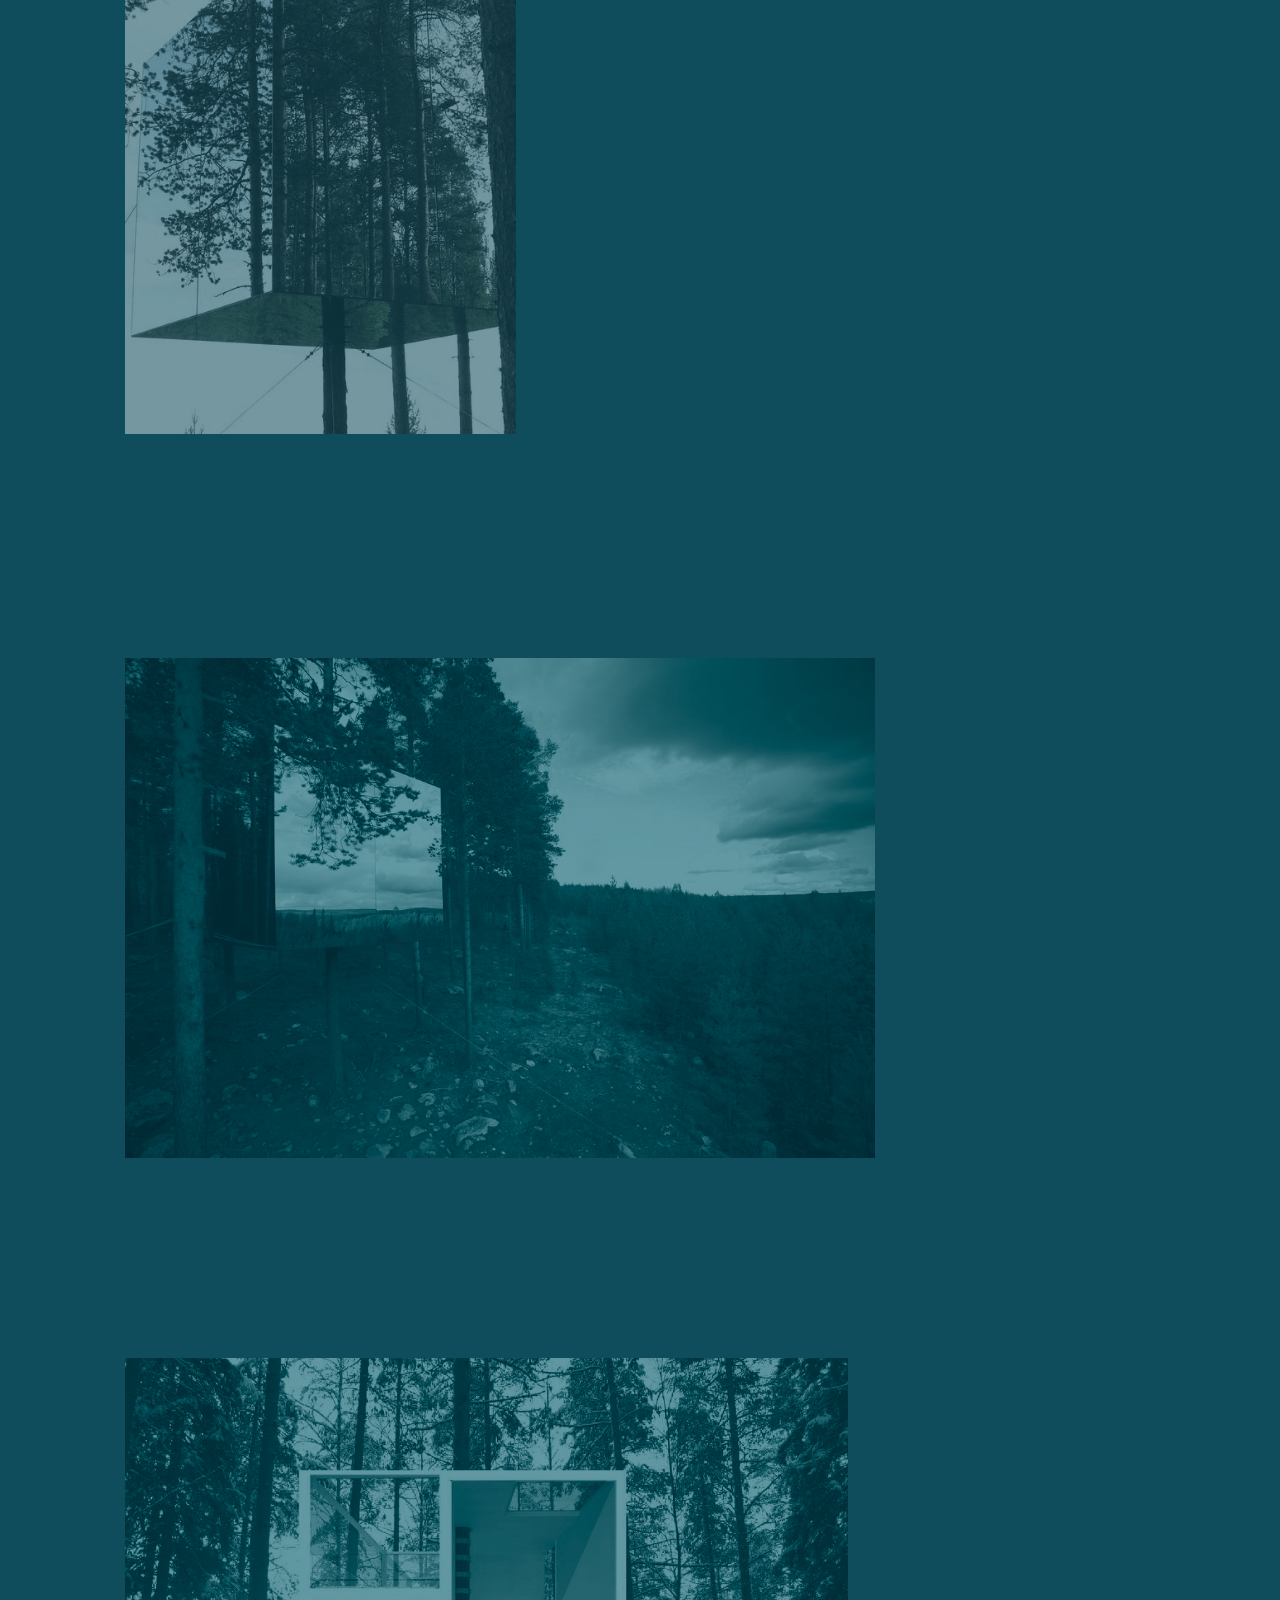
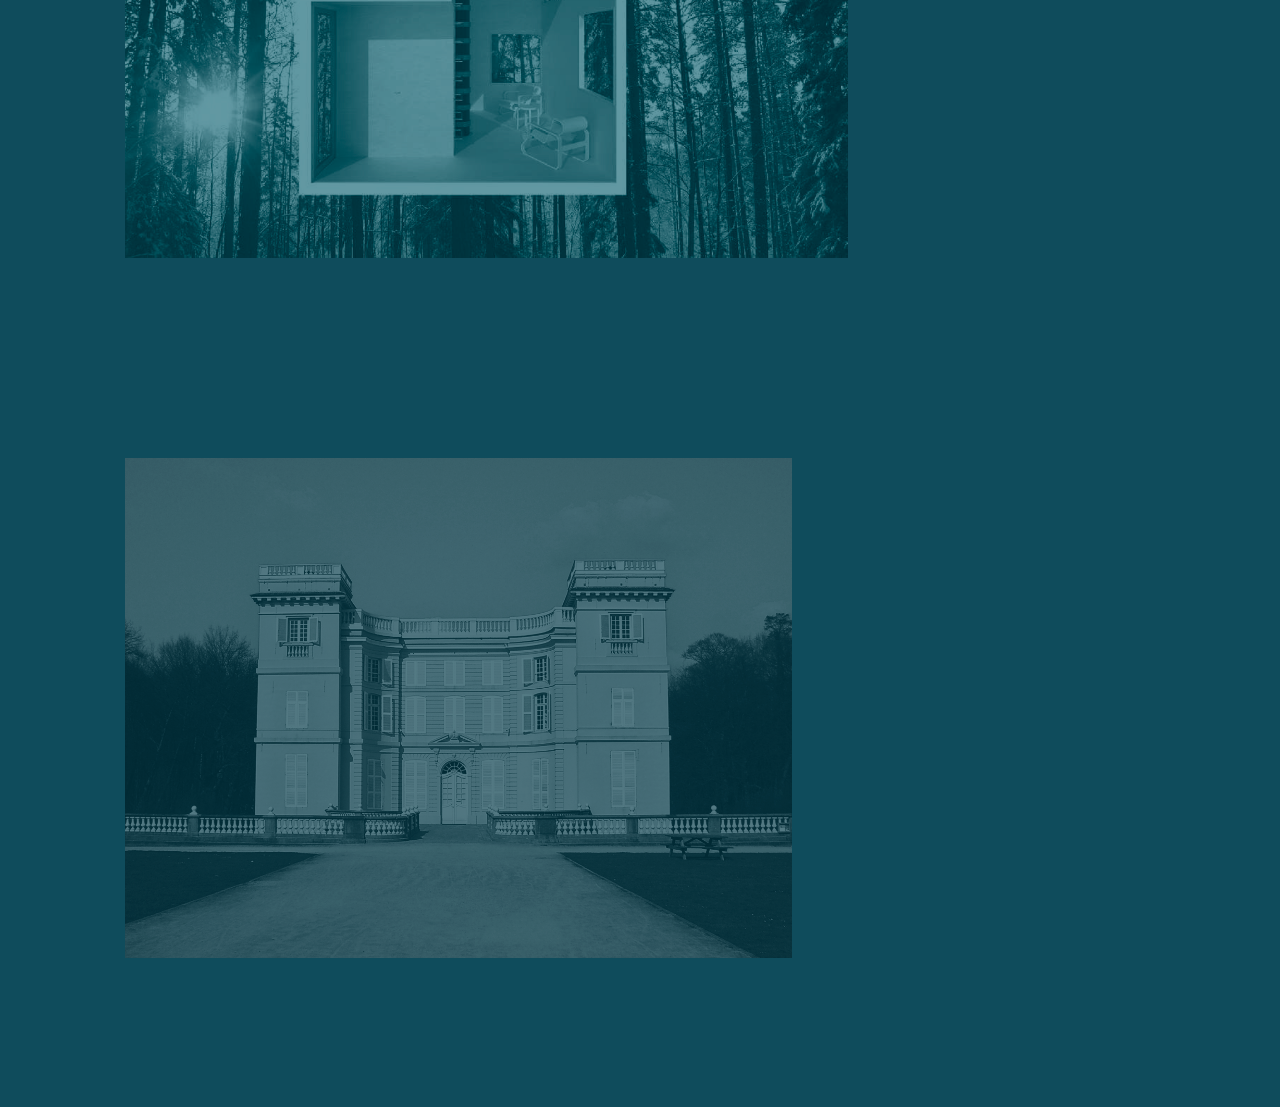
==== commit f15fc46d: "format" ====
--- a/index.html
+++ b/index.html
@@ -1,214 +1,232 @@
 <!doctype html>
 <html>
+
 <head>
-<meta charset="utf-8">
-<title>Phone VD</title>
-<meta name="viewport" content="width=device-width, initial-scale=1">
-<link href="css/stylesheet.css" rel="stylesheet" type="text/css">
-<link rel="stylesheet" href="https://use.fontawesome.com/releases/v5.8.2/css/all.css" integrity="sha384-oS3vJWv+0UjzBfQzYUhtDYW+Pj2yciDJxpsK1OYPAYjqT085Qq/1cq5FLXAZQ7Ay" crossorigin="anonymous">
-<link rel="stylesheet" href="https://stackpath.bootstrapcdn.com/bootstrap/4.3.1/css/bootstrap.min.css" integrity="sha384-ggOyR0iXCbMQv3Xipma34MD+dH/1fQ784/j6cY/iJTQUOhcWr7x9JvoRxT2MZw1T" crossorigin="anonymous">
-<script src="https://code.jquery.com/jquery-3.3.1.slim.min.js" integrity="sha384-q8i/X+965DzO0rT7abK41JStQIAqVgRVzpbzo5smXKp4YfRvH+8abtTE1Pi6jizo" crossorigin="anonymous"></script>
-<script src="https://cdnjs.cloudflare.com/ajax/libs/popper.js/1.14.7/umd/popper.min.js" integrity="sha384-UO2eT0CpHqdSJQ6hJty5KVphtPhzWj9WO1clHTMGa3JDZwrnQq4sF86dIHNDz0W1" crossorigin="anonymous"></script>
-<script src="https://stackpath.bootstrapcdn.com/bootstrap/4.3.1/js/bootstrap.min.js" integrity="sha384-JjSmVgyd0p3pXB1rRibZUAYoIIy6OrQ6VrjIEaFf/nJGzIxFDsf4x0xIM+B07jRM" crossorigin="anonymous"></script>
-<link href="https://fonts.googleapis.com/css?family=Martel:300,400,700|Montserrat:300,400,500,600&display=swap" rel="stylesheet">
-<link rel="icon" href="img/BLAD_NMMD.png">
+  <meta charset="utf-8">
+  <title>Phone VD</title>
+  <meta name="viewport" content="width=device-width, initial-scale=1">
+  <link href="css/stylesheet.css" rel="stylesheet" type="text/css">
+  <link rel="stylesheet" href="https://use.fontawesome.com/releases/v5.8.2/css/all.css"
+    integrity="sha384-oS3vJWv+0UjzBfQzYUhtDYW+Pj2yciDJxpsK1OYPAYjqT085Qq/1cq5FLXAZQ7Ay" crossorigin="anonymous">
+  <link rel="stylesheet" href="https://stackpath.bootstrapcdn.com/bootstrap/4.3.1/css/bootstrap.min.css"
+    integrity="sha384-ggOyR0iXCbMQv3Xipma34MD+dH/1fQ784/j6cY/iJTQUOhcWr7x9JvoRxT2MZw1T" crossorigin="anonymous">
+  <script src="https://code.jquery.com/jquery-3.3.1.slim.min.js"
+    integrity="sha384-q8i/X+965DzO0rT7abK41JStQIAqVgRVzpbzo5smXKp4YfRvH+8abtTE1Pi6jizo"
+    crossorigin="anonymous"></script>
+  <script src="https://cdnjs.cloudflare.com/ajax/libs/popper.js/1.14.7/umd/popper.min.js"
+    integrity="sha384-UO2eT0CpHqdSJQ6hJty5KVphtPhzWj9WO1clHTMGa3JDZwrnQq4sF86dIHNDz0W1"
+    crossorigin="anonymous"></script>
+  <script src="https://stackpath.bootstrapcdn.com/bootstrap/4.3.1/js/bootstrap.min.js"
+    integrity="sha384-JjSmVgyd0p3pXB1rRibZUAYoIIy6OrQ6VrjIEaFf/nJGzIxFDsf4x0xIM+B07jRM"
+    crossorigin="anonymous"></script>
+  <link href="https://fonts.googleapis.com/css?family=Martel:300,400,700|Montserrat:300,400,500,600&display=swap"
+    rel="stylesheet">
+  <link rel="icon" href="img/BLAD_NMMD.png">
 </head>
 
 <body>
-<h1>Buttons</h1>
-<br>
-<button class="orangebutton">LOG IN</button>
-<br>
-<br>
-<button class="greenbutton">REGISTREER</button>
-<br>
-<br>
-<button class="orangebutton">LOG IN MET <i class="fab fa-facebook-f"></i></button>
-<br>
-<br>
-<button class="orangebutton">LOG IN MET <i class="fab fa-google"></i></button>
-<br>
-<br>
-<button class="orangebutton">RESERVEER NU</button>
-<br>
-<br>
-<button class="greenbutton">BEVESTIG</button>
-<br>
-<br>
-<button class="orangebutton">BETAAL</button>
-<br>
-<br>
-<button class="orangebutton">OPNIEUW RESERVEREN</button>
-<br>
-<br>
-<br>
-<h1>Logo</h1>
-<br>
-<img src="img/logo-NMD.png" alt="logo-NMD" class="logo"><br>
-<img src="img/BLAD_NMMD.png" alt="BLAD_NMMD" class="smalllogo"><br>
-<img src="img/uitklapper-NMD.png" alt="uitklapper-NMD" class="smalllogo"> <br>
-<br>
-<br>
-<h1>Input fields</h1>
-<br>
-<label for="text" class="formlabels">Tekst:</label>
-<br>
-<input type="text" name="text" class="form" placeholder="Text input">
-<br>
-<br>
-<label for="text" class="formlabels">Wachtwoord:</label>
-<br>
-<input type="password" name="password" class="form" placeholder="Wachtwoord">
-<br>
-<br>
-<label for="text" class="formlabels">E-mail:</label>
-<br>
-<input type="email" name="email" class="form" placeholder="E-mailadres">
-<br>
-<br>
-<label for="text" class="formlabels">Telefoonnummer:</label>
-<br>
-<input type="tel" name="tel" class="form" placeholder="Telefoonnummer">
-<br>
-<br>
-<input type="checkbox" name="staysigned" value="staysigned">
-<label for="staysigned" class="formlabels"> Aangemeld blijven</label>
-<br>
-<br>
-<br>
-<h1>Menu</h1>
-<br>
-<div class="menu"> <a href="#">Menu item 1</a><a href="#">Menu item 2</a><a href="#">Menu item 3</a><br>
-</div>
-<div class="whiteicon"> <a href="#"><i class="fas fa-bars"></i></a><br>
-  <a href="#"><i class="fas fa-times"></i> </a></div>
-<br>
-<br>
-<br>
-<h1>Cards</h1>
-<br>
-<br>
-<br>
-<h1>Calandar</h1>
-<br>
-<table class="calendar date">
-  <tr>
-    <th class="calendarheader" colspan="2"><a href="#">JUNI</a></th>
-    <th class="calendarheader" colspan="2"><a href="#">JULI</a></th>
-    <th class="calendarheader" colspan="2"><div class="calendaractivem"><a href="#">AUG</a></div></th>
-    <th class="calendarheader" colspan="2"><a href="#">SEPT</a></th>
-    <th class="calendarheader"><a href="#">OKT</a></th>
-  </tr>
-  <tr>
-    <td class="calendarday"></td>
-    <td class="calendarday"><a href="#">1</a></td>
-    <td class="calendarday"><a href="#">2</a></td>
-    <td class="calendarday"><a href="#">3</a></td>
-    <td class="calendarday"><a href="#">4</a></td>
-    <td class="calendarday"><a href="#">5</a></td>
-    <td class="calendarday"><a href="#">6</a></td>
-    <td class="calendarday"><a href="#">7</a></td>
-    <td class="calendarday"></td>
-  </tr>
-  <tr>
-    <td class=""></td>
-    <td class="calendarday"><a href="#">8</a></td>
-    <td class="calendarday"><a href="#">9</a></td>
-    <td class="calendarday"><a href="#">10</a></td>
-    <td class="calendarday"><a href="#">11</a></td>
-    <td class="calendarday"><a href="#">12</a></td>
-    <td class="calendarday"><div class="calendaractived"><a href="#">13</a></div></td>
-    <td class="calendarday"><a href="#">14</a></td>
-    <td class=""></td>
-  </tr>
-  <tr>
-    <td class=""></td>
-    <td class="calendarday"><a href="#">15</a></td>
-    <td class="calendarday"><a href="#">16</a></td>
-    <td class="calendarday"><a href="#">17</a></td>
-    <td class="calendarday"><a href="#">18</a></td>
-    <td class="calendarday"><a href="#">19</a></td>
-    <td class="calendarday"><a href="#">20</a></td>
-    <td class="calendarday"><a href="#">21</a></td>
-    <td class=""></td>
-  </tr>
-  <tr>
-    <td class=""></td>
-    <td class="calendarday"><a href="#">22</a></td>
-    <td class="calendarday"><a href="#">23</a></td>
-    <td class="calendarday"><a href="#">24</a></td>
-    <td class="calendarday"><a href="#">25</a></td>
-    <td class="calendarday"><a href="#">26</a></td>
-    <td class="calendarday"><a href="#">27</a></td>
-    <td class="calendarday"><a href="#">28</a></td>
-    <td class=""></td>
-  </tr>
-  <tr>
-    <td class=""></td>
-    <td class="calendarday"><a href="#">29</a></td>
-    <td class="calendarday"><a href="#">30</a></td>
-    <td class="calendarday"><a href="#">31</a></td>
-    <td class=""></td>
-    <td class=""></td>
-    <td class=""></td>
-    <td class=""></td>
-    <td class=""></td>
-  </tr>
-</table>
-<br><br>
-
-<table class="calendar uur">
-  <tr>
-    <th class="calendarheader"><a href="#">09:00</a></th>
-    <th class="calendarheader"><a href="#">10:00</a></th>
-    <th class="calendarheader"><a href="#">11:00</a></th>
-    <th class="calendarheader"><a href="#">12:00</a></th>
-    <th class="calendarheader"><a href="#">13:00</a></th>
-  </tr>
-  <tr>
-    <td class="calendarheader"><a href="#">14:00</a></td>
-    <td class="calendarheader"><a href="#">15:00</a></td>
-    <td class="calendarheader"><a href="#">16:00</a></td>
-    <td class="calendarheader"><a href="#">17:00</a></td>
-    <td class="calendarheader"><a href="#">18:00</a></td>
-  </tr>
-  <tr>
-    <td class="calendarheader"><a href="#">19:00</a></td>
-    <td class="calendarheader"></td>
-    <td class="calendarheader"></td>
-    <td class="calendarheader"></td>
-    <td class="calendarheader"></td>
-  </tr>
-</table>
-<br><br>
-
-<table class="calendar duur">
-  <tr>
-    <th class="calendarheader"><a href="#">1 uur</a></th>
-    <th class="calendarheader"><a href="#">2 uur</a></th>
-    <th class="calendarheader"><a href="#">3 uur</a></th>
-    <th class="calendarheader"><a href="#">4 uur</a></th>
-    <th class="calendarheader"><a href="#">5 uur</a></th>
-  </tr>
-</table>
-<img src="img/Group 82@2x.png" alt="kalender"><br>
-<img src="img/Group 83@2x.png" alt="uur"><br>
-<img src="img/Group 120@2x.png" alt="duur"> <br>
-<br>
-<br>
-<h1>Other</h1>
-<div class="whiteicon"> <a href="#"><i class="fas fa-envelope"></i></a><br>
-  <a href="#"><i class="fas fa-phone"></i></a><br>
-  <a href="#"><i class="fab fa-facebook-f"></i></a> <br>
-</div>
-<br>
-<br>
-<h1>Photo's</h1>
-<img src="img/voorpagina.png" class="photo" alt="voorpagina"><br>
-<br>
-<img src="img/foto1.png" class="photo" alt="foto1"><br>
-<img src="img/foto2.png" class="photo" alt="foto2"><br>
-<img src="img/kasteel-d'ursel.png" class="photo" alt="Kasteel d'ursel"><br>
-<br>
+  <h1>Buttons</h1>
+  <br>
+  <button class="orangebutton">LOG IN</button>
+  <br>
+  <br>
+  <button class="greenbutton">REGISTREER</button>
+  <br>
+  <br>
+  <button class="orangebutton">LOG IN MET <i class="fab fa-facebook-f"></i></button>
+  <br>
+  <br>
+  <button class="orangebutton">LOG IN MET <i class="fab fa-google"></i></button>
+  <br>
+  <br>
+  <button class="orangebutton">RESERVEER NU</button>
+  <br>
+  <br>
+  <button class="greenbutton">BEVESTIG</button>
+  <br>
+  <br>
+  <button class="orangebutton">BETAAL</button>
+  <br>
+  <br>
+  <button class="orangebutton">OPNIEUW RESERVEREN</button>
+  <br>
+  <br>
+  <br>
+  <h1>Logo</h1>
+  <br>
+  <img src="img/logo-NMD.png" alt="logo-NMD" class="logo"><br>
+  <img src="img/BLAD_NMMD.png" alt="BLAD_NMMD" class="smalllogo"><br>
+  <img src="img/uitklapper-NMD.png" alt="uitklapper-NMD" class="smalllogo"> <br>
+  <br>
+  <br>
+  <h1>Input fields</h1>
+  <br>
+  <label for="text" class="formlabels">Tekst:</label>
+  <br>
+  <input type="text" name="text" class="form" placeholder="Text input">
+  <br>
+  <br>
+  <label for="text" class="formlabels">Wachtwoord:</label>
+  <br>
+  <input type="password" name="password" class="form" placeholder="Wachtwoord">
+  <br>
+  <br>
+  <label for="text" class="formlabels">E-mail:</label>
+  <br>
+  <input type="email" name="email" class="form" placeholder="E-mailadres">
+  <br>
+  <br>
+  <label for="text" class="formlabels">Telefoonnummer:</label>
+  <br>
+  <input type="tel" name="tel" class="form" placeholder="Telefoonnummer">
+  <br>
+  <br>
+  <input type="checkbox" name="staysigned" value="staysigned">
+  <label for="staysigned" class="formlabels"> Aangemeld blijven</label>
+  <br>
+  <br>
+  <br>
+  <h1>Menu</h1>
+  <br>
+  <div class="menu"> <a href="#">Menu item 1</a><a href="#">Menu item 2</a><a href="#">Menu item 3</a><br>
+  </div>
+  <div class="whiteicon"> <a href="#"><i class="fas fa-bars"></i></a><br>
+    <a href="#"><i class="fas fa-times"></i> </a></div>
+  <br>
+  <br>
+  <br>
+  <h1>Cards</h1>
+  <br>
+  <br>
+  <br>
+  <h1>Calandar</h1>
+  <br>
+  <img src="img/Group 82@2x.png" alt="kalender" class="iconcalendar">
+  <table class="calendar date">
+    <tr>
+      <th class="calendarheader" colspan="2"><a href="#">JUNI</a></th>
+      <th class="calendarheader" colspan="2"><a href="#">JULI</a></th>
+      <th class="calendarheader" colspan="2">
+        <div class="calendaractivem"><a href="#">AUG</a></div>
+      </th>
+      <th class="calendarheader" colspan="2"><a href="#">SEPT</a></th>
+      <th class="calendarheader"><a href="#">OKT</a></th>
+    </tr>
+    <tr>
+      <td class="calendarday"></td>
+      <td class="calendarday"><a href="#">1</a></td>
+      <td class="calendarday"><a href="#">2</a></td>
+      <td class="calendarday"><a href="#">3</a></td>
+      <td class="calendarday"><a href="#">4</a></td>
+      <td class="calendarday"><a href="#">5</a></td>
+      <td class="calendarday"><a href="#">6</a></td>
+      <td class="calendarday"><a href="#">7</a></td>
+      <td class="calendarday"></td>
+    </tr>
+    <tr>
+      <td class=""></td>
+      <td class="calendarday"><a href="#">8</a></td>
+      <td class="calendarday"><a href="#">9</a></td>
+      <td class="calendarday"><a href="#">10</a></td>
+      <td class="calendarday"><a href="#">11</a></td>
+      <td class="calendarday"><a href="#">12</a></td>
+      <td class="calendarday">
+        <div class="calendaractived"><a href="#">13</a></div>
+      </td>
+      <td class="calendarday"><a href="#">14</a></td>
+      <td class=""></td>
+    </tr>
+    <tr>
+      <td class=""></td>
+      <td class="calendarday"><a href="#">15</a></td>
+      <td class="calendarday"><a href="#">16</a></td>
+      <td class="calendarday"><a href="#">17</a></td>
+      <td class="calendarday"><a href="#">18</a></td>
+      <td class="calendarday"><a href="#">19</a></td>
+      <td class="calendarday"><a href="#">20</a></td>
+      <td class="calendarday"><a href="#">21</a></td>
+      <td class=""></td>
+    </tr>
+    <tr>
+      <td class=""></td>
+      <td class="calendarday"><a href="#">22</a></td>
+      <td class="calendarday"><a href="#">23</a></td>
+      <td class="calendarday"><a href="#">24</a></td>
+      <td class="calendarday"><a href="#">25</a></td>
+      <td class="calendarday"><a href="#">26</a></td>
+      <td class="calendarday"><a href="#">27</a></td>
+      <td class="calendarday"><a href="#">28</a></td>
+      <td class=""></td>
+    </tr>
+    <tr>
+      <td class=""></td>
+      <td class="calendarday"><a href="#">29</a></td>
+      <td class="calendarday"><a href="#">30</a></td>
+      <td class="calendarday"><a href="#">31</a></td>
+      <td class=""></td>
+      <td class=""></td>
+      <td class=""></td>
+      <td class=""></td>
+      <td class=""></td>
+    </tr>
+  </table>
+  <br><br>
+  <img src="img/Group 83@2x.png" alt="uur" class="iconcalendar"><br>
+
+  <table class="calendar uur">
+    <tr>
+      <th class="calendarheader"><a href="#">09:00</a></th>
+      <th class="calendarheader"><a href="#">10:00</a></th>
+      <th class="calendarheader"><a href="#">11:00</a></th>
+      <th class="calendarheader"><a href="#">12:00</a></th>
+      <th class="calendarheader"><a href="#">13:00</a></th>
+    </tr>
+    <tr>
+      <td class="calendarheader"><a href="#">14:00</a></td>
+      <td class="calendarheader"><a href="#">15:00</a></td>
+      <td class="calendarheader"><a href="#">16:00</a></td>
+      <td class="calendarheader"><a href="#">17:00</a></td>
+      <td class="calendarheader"><a href="#">18:00</a></td>
+    </tr>
+    <tr>
+      <td class="calendarheader"><a href="#">19:00</a></td>
+      <td class="calendarheader"></td>
+      <td class="calendarheader"></td>
+      <td class="calendarheader"></td>
+      <td class="calendarheader"></td>
+    </tr>
+  </table>
+  <br><br>
+  <img src="img/Group 120@2x.png" alt="duur" class="iconcalendar">
+
+  <table class="calendar duur">
+    <tr>
+      <th class="calendarheader"><a href="#">1 uur</a></th>
+      <th class="calendarheader"><a href="#">2 uur</a></th>
+      <th class="calendarheader"><a href="#">3 uur</a></th>
+      <th class="calendarheader"><a href="#">4 uur</a></th>
+      <th class="calendarheader"><a href="#">5 uur</a></th>
+    </tr>
+  </table>
+  <br>
+  <br>
+  <br>
+  <br>
+
+  <h1>Other</h1>
+  <div class="whiteicon"> <a href="#"><i class="fas fa-envelope"></i></a><br>
+    <a href="#"><i class="fas fa-phone"></i></a><br>
+    <a href="#"><i class="fab fa-facebook-f"></i></a> <br>
+  </div>
+  <br>
+  <br>
+  <h1>Photo's</h1>
+  <img src="img/voorpagina.png" class="photo" alt="voorpagina"><br>
+  <br>
+  <img src="img/foto1.png" class="photo" alt="foto1"><br>
+  <img src="img/foto2.png" class="photo" alt="foto2"><br>
+  <img src="img/kasteel-d'ursel.png" class="photo" alt="Kasteel d'ursel"><br>
+  <br>
 </body>
-</html>
+
+</html>
--- a/css/stylesheet.css
+++ b/css/stylesheet.css
@@ -1,9 +1,11 @@
 @charset "utf-8";
 /* CSS Document */
+
 body {
 	padding: 25px;
 	background-color: #0F4C5C !important;
 }
+
 h1 {
 	color: #FFFFFF;
 	border-top: 0px;
@@ -13,7 +15,9 @@
 	border-color: #FFFFFF;
 	border-style: solid;
 }
+
 /* Buttons */
+
 .orangebutton {
 	background-color: #FF8811;
 	border: none;
@@ -27,6 +31,7 @@
 	font-family: 'Montserrat', sans-serif;
 	font-weight: 500;
 }
+
 .greenbutton {
 	background-color: #26C97A;
 	border: none;
@@ -40,22 +45,28 @@
 	font-family: 'Montserrat', sans-serif;
 	font-weight: 500;
 }
+
 /* Logo */
+
 .logo {
 	height: 150px;
 	width: auto;
 	margin: 100px;
 }
+
 .smalllogo {
 	height: 50px;
 	width: auto;
 	margin: 100px;
 }
+
 /* Menu */
+
 .menu {
 	font-size: 40px;
 	width: 400px;
 }
+
 .menu a {
 	display: block;
 	padding: 12px;
@@ -69,65 +80,81 @@
 	border-color: #00C67B;
 	border-style: solid;
 }
+
 .menu a:hover {
 	background-color: #00C67B;
 	text-decoration: none;
 	color: white;
 }
+
 /* Input fields */
+
 .orangebutton:hover, .greenbutton:hover {
-	-webkit-box-shadow: 0px 20px 28px -12px rgba(0,0,0,0.38);
-	-moz-box-shadow: 0px 20px 28px -12px rgba(0,0,0,0.38);
-	box-shadow: 0px 20px 28px -12px rgba(0,0,0,0.38);
+	-webkit-box-shadow: 0px 20px 28px -12px rgba(0, 0, 0, 0.38);
+	-moz-box-shadow: 0px 20px 28px -12px rgba(0, 0, 0, 0.38);
+	box-shadow: 0px 20px 28px -12px rgba(0, 0, 0, 0.38);
 }
+
 .form {
 	border-width: 0px 0px 3px 0px;
 	border-style: solid;
 	border-color: #FF8811;
 	color: #167666;
 	width: 250px;
-	background-color: hsla(0,0%,100%,0.00);
+	background-color: hsla(0, 0%, 100%, 0.00);
 	font-family: 'Montserrat', sans-serif;
 }
+
 ::placeholder {
- color:#167666;
+	color: #167666;
 }
+
 .formlabels {
 	margin-bottom: 0;
 	color: #FFFFFF;
 	font-family: 'Montserrat', sans-serif;
 }
+
 /* Photo's */
+
 .photo {
 	height: 500px;
 	width: auto;
 	margin: 100px;
 }
+
 .whiteicon a {
 	color: white;
 	font-size: 80px;
 }
+
 .whiteicon a:hover {
 	color: #00C67B;
 }
-/* calendar */ 
+
+/* calendar */
+
 .calendar {
 	color: #FFFFFF;
 	font-family: 'Montserrat', sans-serif;
 	font-size: 40px;
 }
+
 .calendarheader a {
 	text-decoration: underline;
 	text-decoration-color: #FF8811;
 	color: #FFFFFF;
 }
+
 .calendarday a {
 	color: #FFFFFF;
 }
-.date th, .date td{
+
+.date th, .date td {
 	width: 100px;
 	min-width: 100px;
 }
+
 .calendaractived {
 	background-color: #00C67B;
 	padding-left: 5px;
@@ -135,18 +162,26 @@
 	margin-right: 50px;
 	border-radius: 50px;
 }
+
 .calendaractivem {
 	background-color: #00C67B;
 	margin-right: 60px;
 	border-radius: 50px;
 	padding-left: 20px;
+}
 
-}
 .calendarheader a:hover, .calendarday a:hover {
 	background-color: #00C67B;
 	text-decoration: none;
 	color: white;
 }
+
 .duur th, .uur td, .uur th {
 	width: 150px;
 }
+
+.iconcalendar {
+	float: left;
+	margin-top: 20px;
+	margin-right: 50px;
+}
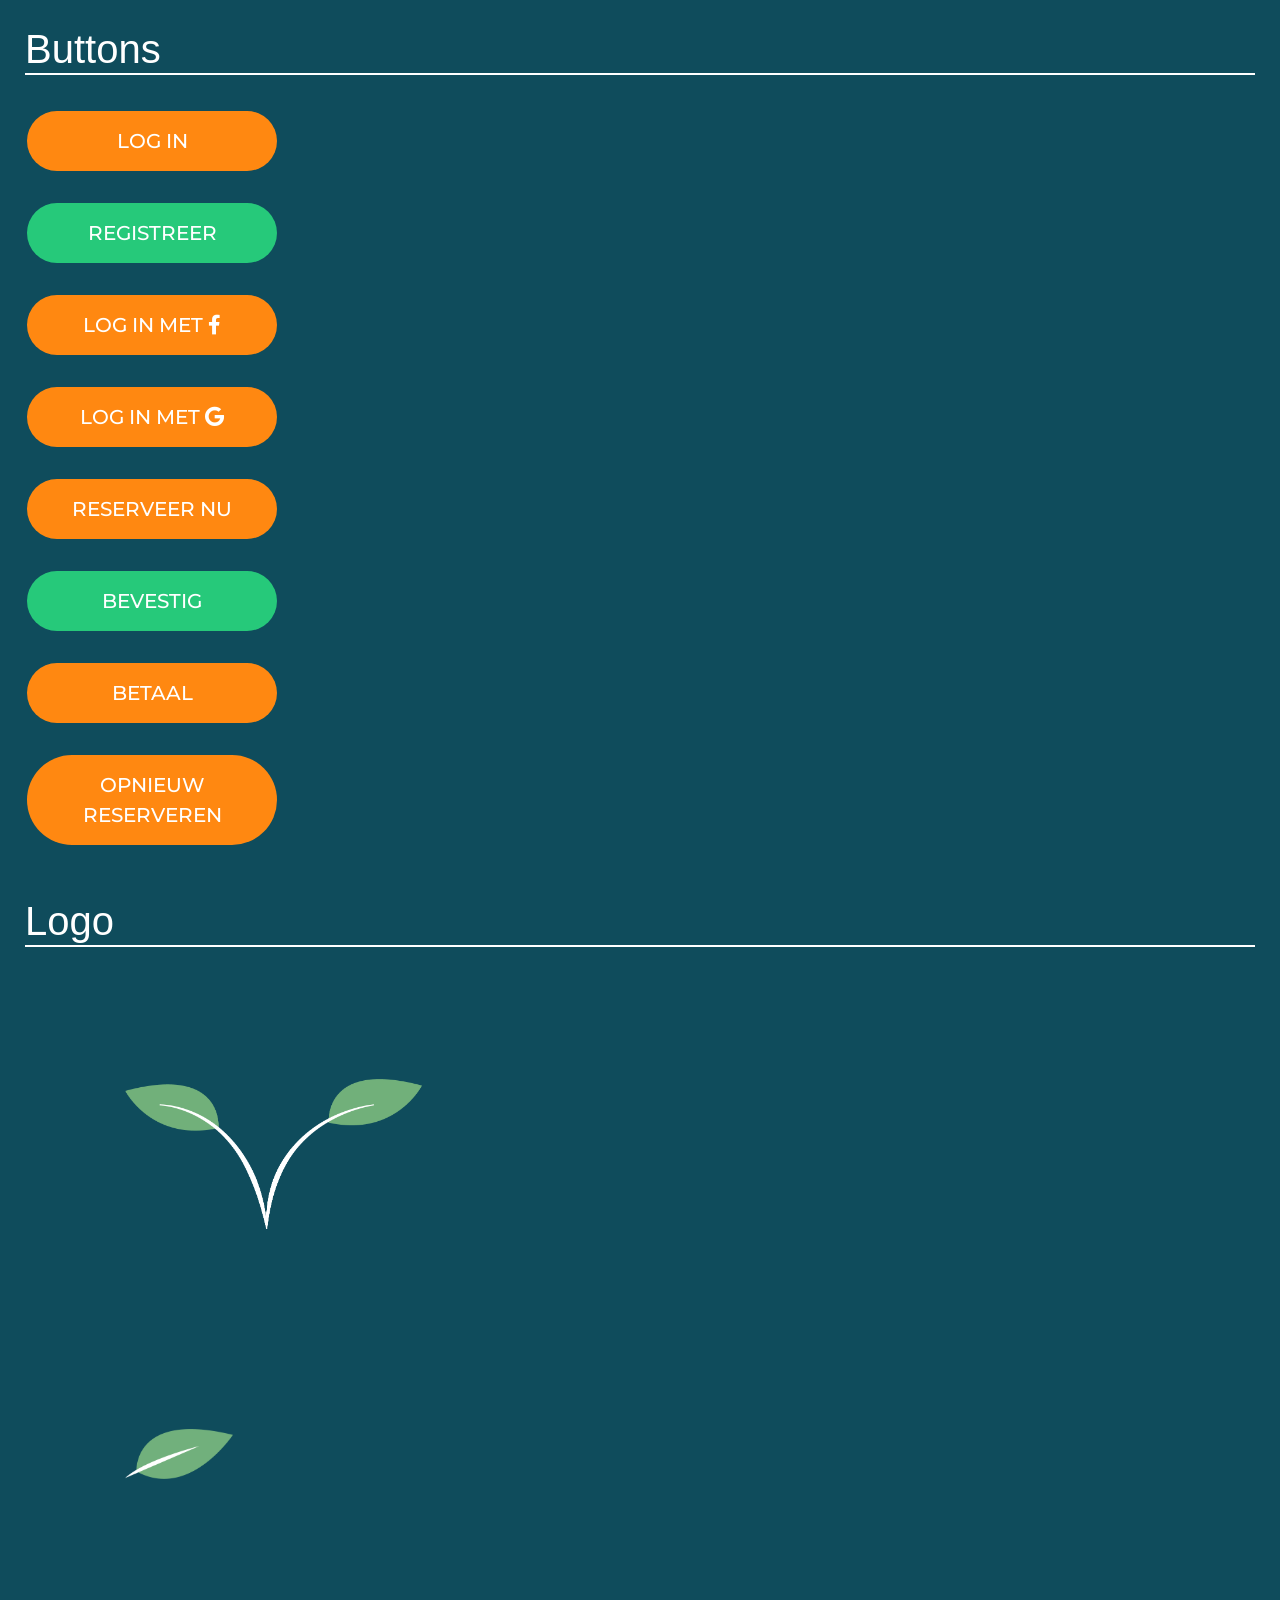
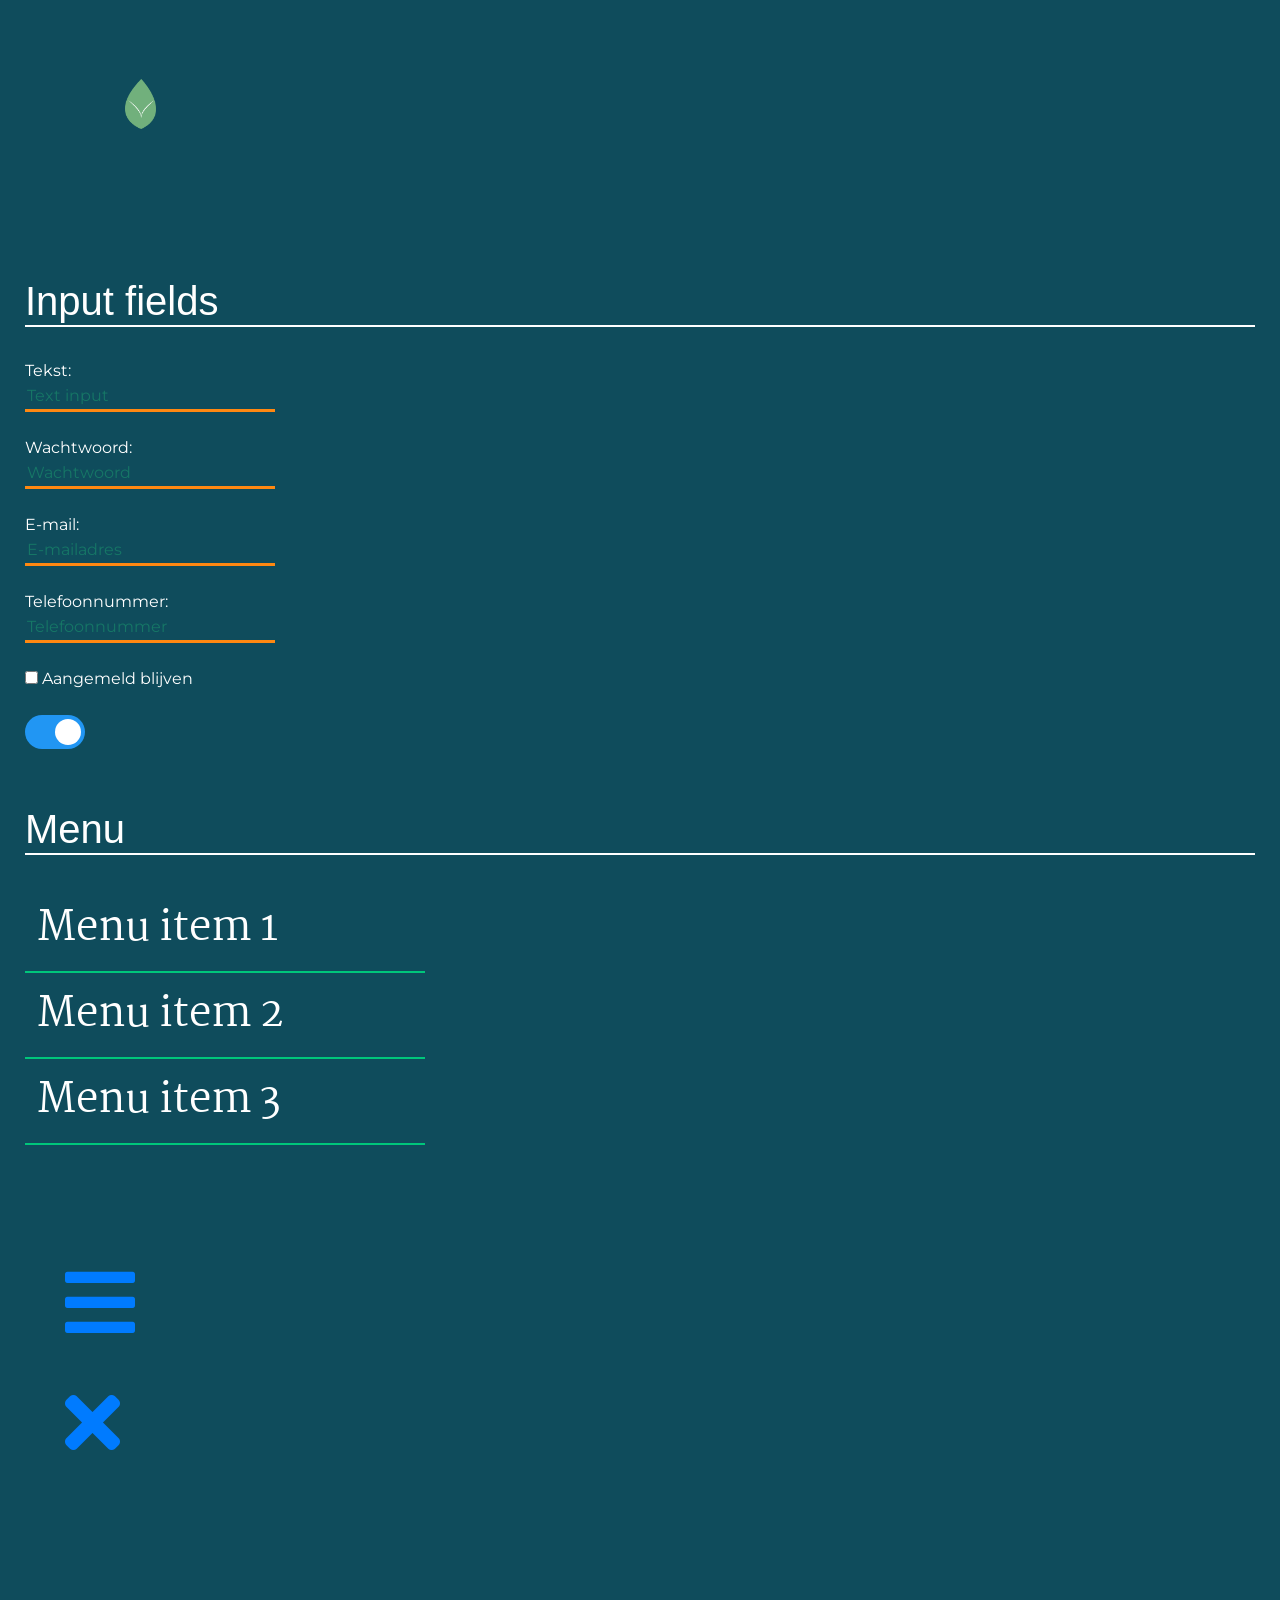
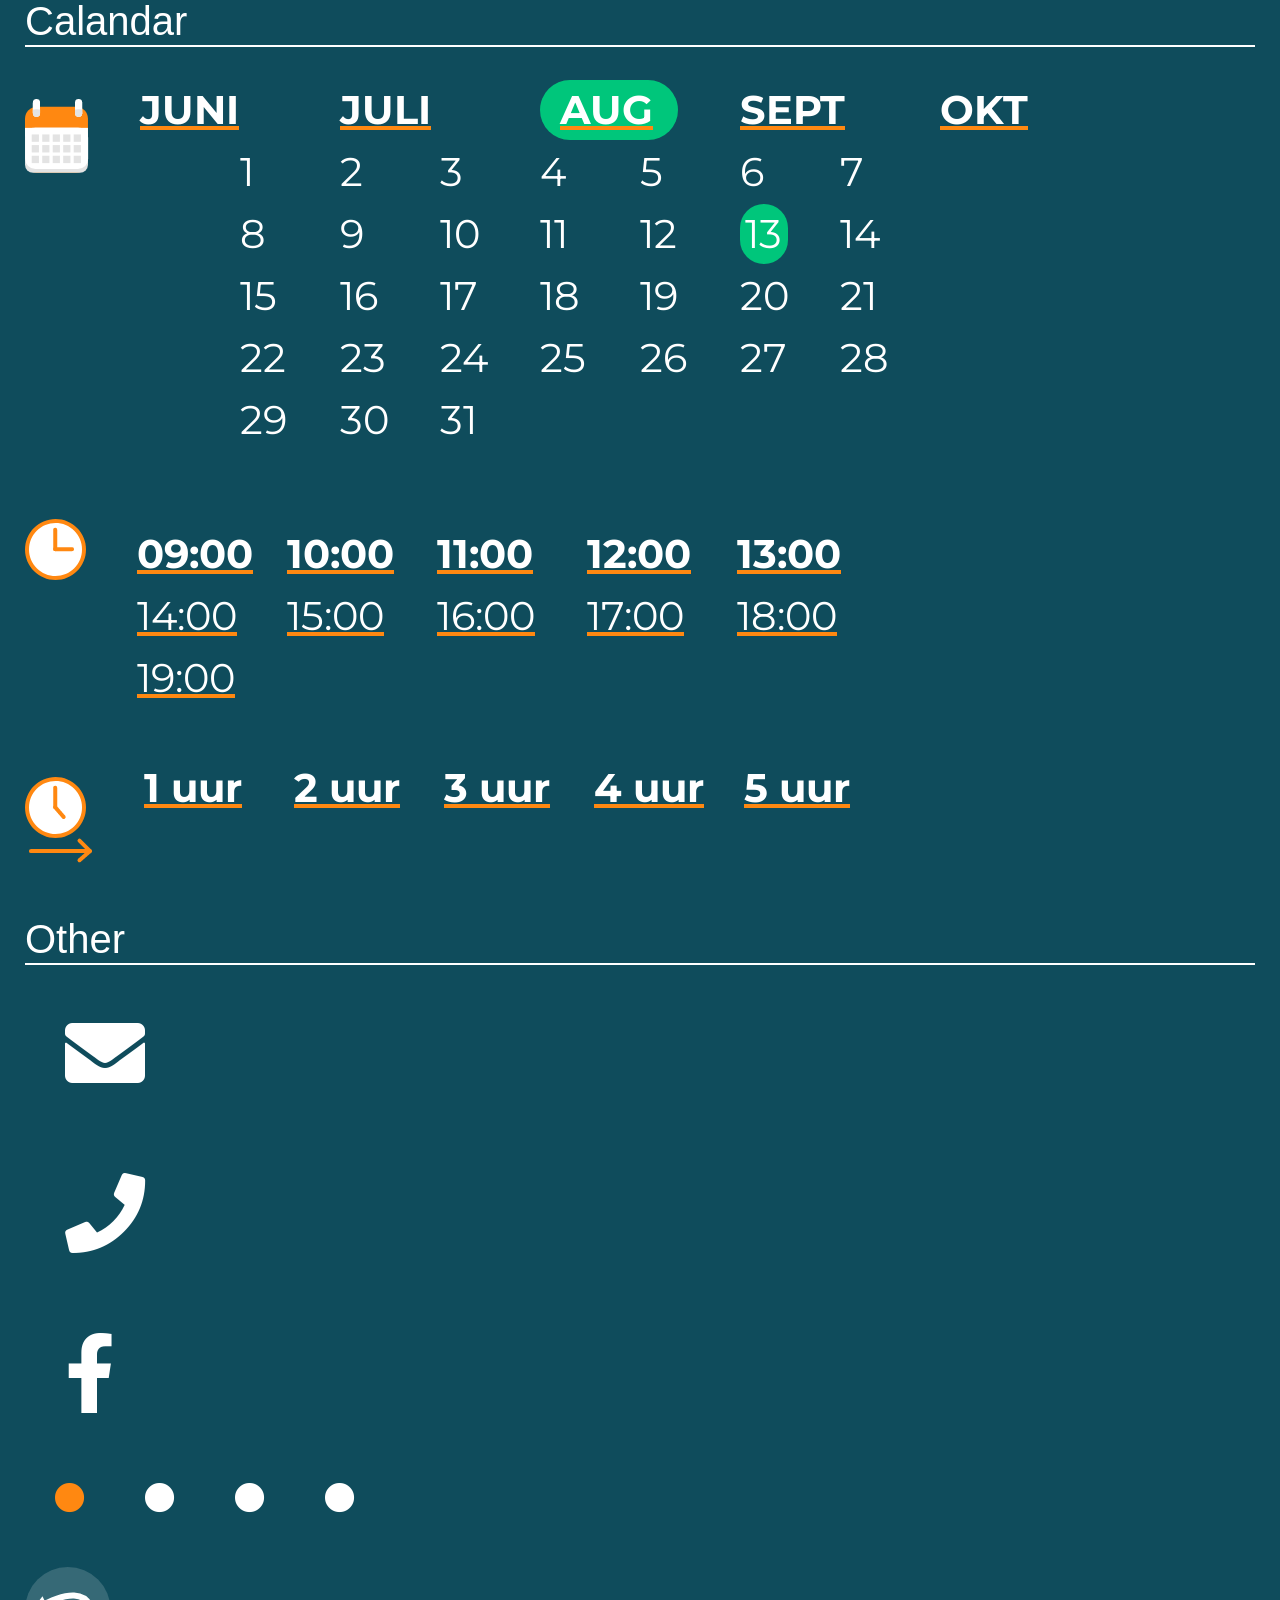
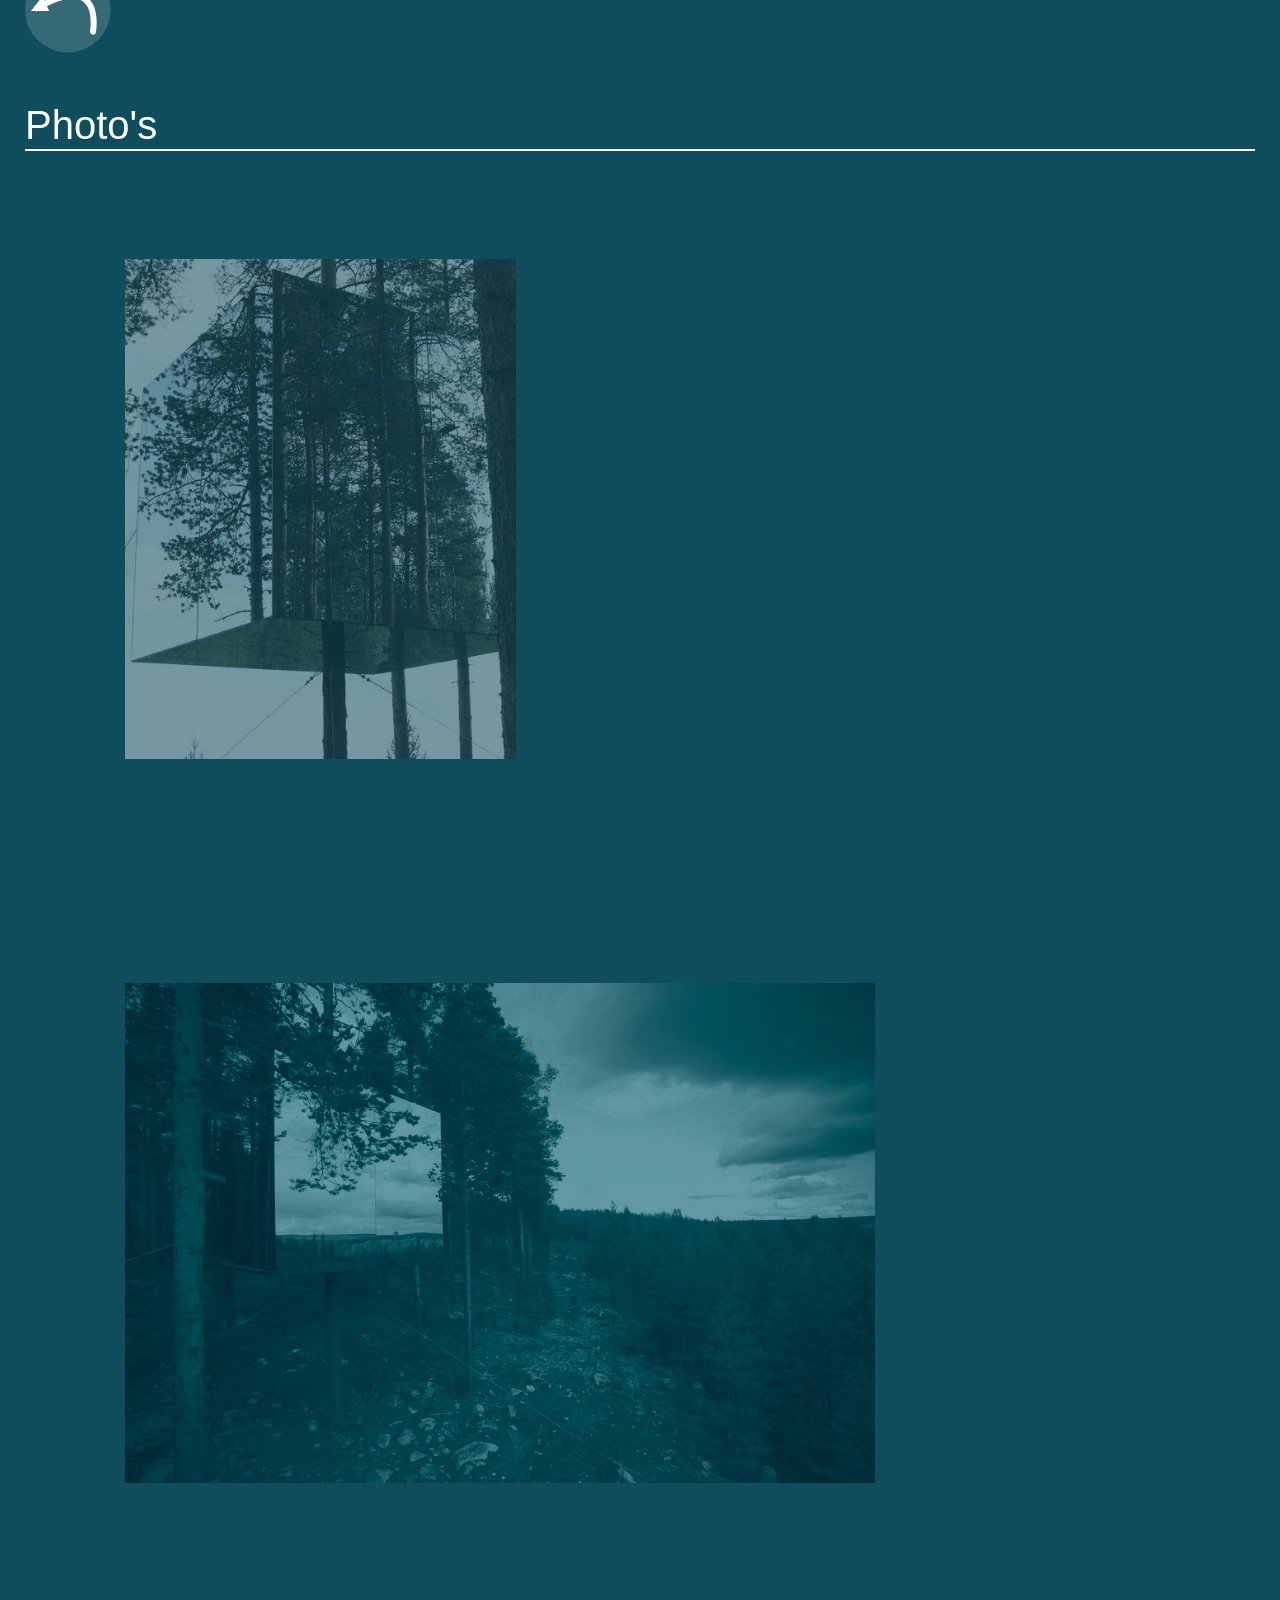
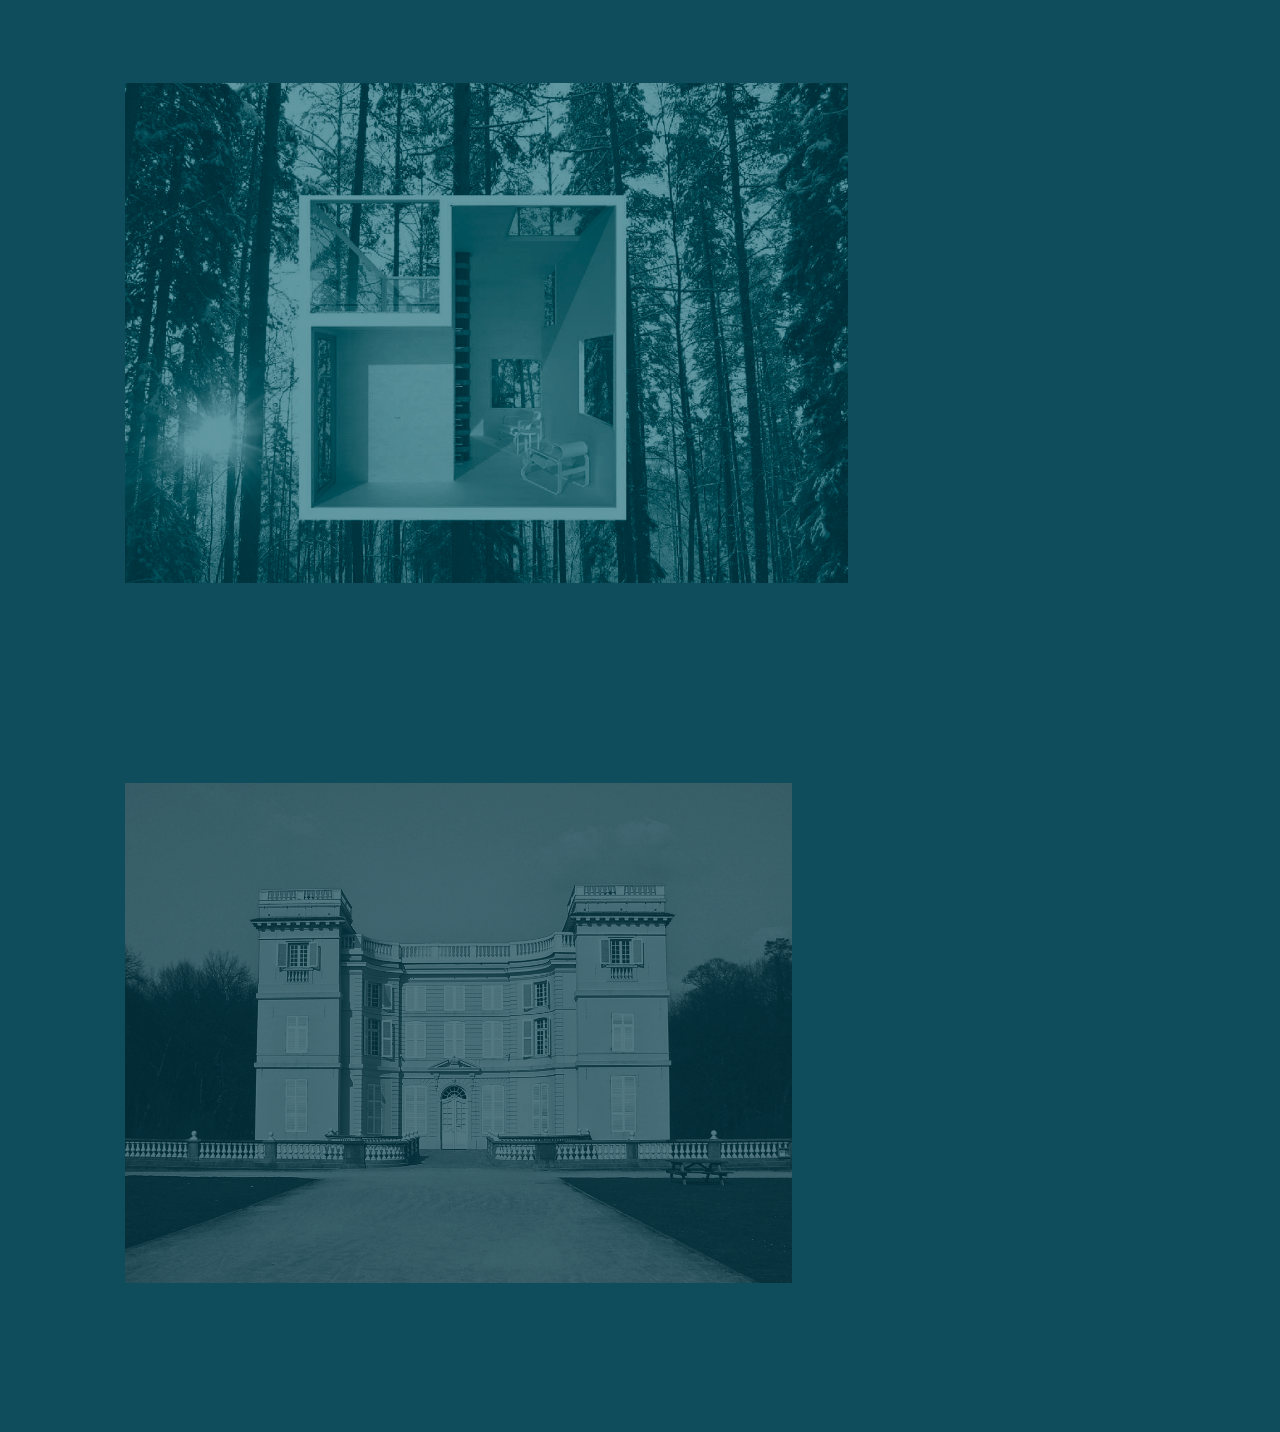
==== commit 8d10a966: "2.0" ====
--- a/index.html
+++ b/index.html
@@ -8,17 +8,7 @@
   <link href="css/stylesheet.css" rel="stylesheet" type="text/css">
   <link rel="stylesheet" href="https://use.fontawesome.com/releases/v5.8.2/css/all.css"
     integrity="sha384-oS3vJWv+0UjzBfQzYUhtDYW+Pj2yciDJxpsK1OYPAYjqT085Qq/1cq5FLXAZQ7Ay" crossorigin="anonymous">
-  <link rel="stylesheet" href="https://stackpath.bootstrapcdn.com/bootstrap/4.3.1/css/bootstrap.min.css"
-    integrity="sha384-ggOyR0iXCbMQv3Xipma34MD+dH/1fQ784/j6cY/iJTQUOhcWr7x9JvoRxT2MZw1T" crossorigin="anonymous">
-  <script src="https://code.jquery.com/jquery-3.3.1.slim.min.js"
-    integrity="sha384-q8i/X+965DzO0rT7abK41JStQIAqVgRVzpbzo5smXKp4YfRvH+8abtTE1Pi6jizo"
-    crossorigin="anonymous"></script>
-  <script src="https://cdnjs.cloudflare.com/ajax/libs/popper.js/1.14.7/umd/popper.min.js"
-    integrity="sha384-UO2eT0CpHqdSJQ6hJty5KVphtPhzWj9WO1clHTMGa3JDZwrnQq4sF86dIHNDz0W1"
-    crossorigin="anonymous"></script>
-  <script src="https://stackpath.bootstrapcdn.com/bootstrap/4.3.1/js/bootstrap.min.js"
-    integrity="sha384-JjSmVgyd0p3pXB1rRibZUAYoIIy6OrQ6VrjIEaFf/nJGzIxFDsf4x0xIM+B07jRM"
-    crossorigin="anonymous"></script>
+    <link rel="stylesheet" href="https://stackpath.bootstrapcdn.com/bootstrap/4.3.1/css/bootstrap.min.css" integrity="sha384-ggOyR0iXCbMQv3Xipma34MD+dH/1fQ784/j6cY/iJTQUOhcWr7x9JvoRxT2MZw1T" crossorigin="anonymous">
   <link href="https://fonts.googleapis.com/css?family=Martel:300,400,700|Montserrat:300,400,500,600&display=swap"
     rel="stylesheet">
   <link rel="icon" href="img/BLAD_NMMD.png">
@@ -85,6 +75,12 @@
   <label for="staysigned" class="formlabels"> Aangemeld blijven</label>
   <br>
   <br>
+  <label class="switch">
+    <input type="checkbox" checked>
+    <span class="slider round"></span>
+  </label>
+  <br>
+  <br>
   <br>
   <h1>Menu</h1>
   <br>
@@ -92,10 +88,6 @@
   </div>
   <div class="whiteicon"> <a href="#"><i class="fas fa-bars"></i></a><br>
     <a href="#"><i class="fas fa-times"></i> </a></div>
-  <br>
-  <br>
-  <br>
-  <h1>Cards</h1>
   <br>
   <br>
   <br>
@@ -212,13 +204,16 @@
   <br>
   <br>
   <br>
-
+  <div>
+  </div>
   <h1>Other</h1>
-  <div class="whiteicon"> <a href="#"><i class="fas fa-envelope"></i></a><br>
-    <a href="#"><i class="fas fa-phone"></i></a><br>
-    <a href="#"><i class="fab fa-facebook-f"></i></a> <br>
-  </div>
-  <br>
+  <a href="#"><i class="fas fa-envelope whiteicon"></i></a><br>
+  <a href="#"></href><i class="fas fa-phone whiteicon"></i></a><br>
+  <a href="#"><i class="fab fa-facebook-f whiteicon"></i></a> <br>
+  <a href="#"><i class="fas fa-circle whiteiconsmall activepage"></i><i class="fas fa-circle whiteiconsmall"></i><i
+      class="fas fa-circle whiteiconsmall"></i><i class="fas fa-circle whiteiconsmall"></i></a><br><br>
+      <a href="#"><img src="img/Symbol 24 – 2@2x.png" alt="back" class="backicon"></a>
+  <br><br>
   <br>
   <h1>Photo's</h1>
   <img src="img/voorpagina.png" class="photo" alt="voorpagina"><br>
--- a/css/stylesheet.css
+++ b/css/stylesheet.css
@@ -11,17 +11,16 @@
 	border-top: 0px;
 	border-left: 0px;
 	border-right: 0px;
-	border-bottem: 2px;
+	border-bottom: 2px;
 	border-color: #FFFFFF;
 	border-style: solid;
 }
 
 /* Buttons */
 
-.orangebutton {
-	background-color: #FF8811;
+.orangebutton, .greenbutton {
 	border: none;
-	color: white;
+	color: #ffffff;
 	padding: 15px 32px;
 	font-size: 20px;
 	margin: 4px 2px;
@@ -32,18 +31,12 @@
 	font-weight: 500;
 }
 
+.orangebutton {
+	background-color: #FF8811;
+}
+
 .greenbutton {
 	background-color: #26C97A;
-	border: none;
-	color: white;
-	padding: 15px 32px;
-	font-size: 20px;
-	margin: 4px 2px;
-	cursor: pointer;
-	border-radius: 50px;
-	width: 250px;
-	font-family: 'Montserrat', sans-serif;
-	font-weight: 500;
 }
 
 /* Logo */
@@ -72,11 +65,11 @@
 	padding: 12px;
 	text-decoration: none;
 	font-family: 'Martel', serif;
-	color: white;
+	color: #ffffff;
 	border-top: 0px;
 	border-left: 0px;
 	border-right: 0px;
-	border-bottem: 2px;
+	border-bottom: 2px;
 	border-color: #00C67B;
 	border-style: solid;
 }
@@ -84,7 +77,7 @@
 .menu a:hover {
 	background-color: #00C67B;
 	text-decoration: none;
-	color: white;
+	color: #ffffff;
 }
 
 /* Input fields */
@@ -115,6 +108,72 @@
 	font-family: 'Montserrat', sans-serif;
 }
 
+.iconswitch {
+	width: 60px;
+	height: auto;
+}
+
+.switch {
+	position: relative;
+	display: inline-block;
+	width: 60px;
+	height: 34px;
+}
+
+.switch input {
+	opacity: 0;
+	width: 0;
+	height: 0;
+}
+
+.slider {
+	position: absolute;
+	cursor: pointer;
+	top: 0;
+	left: 0;
+	right: 0;
+	bottom: 0;
+	background-color: #ccc;
+	-webkit-transition: .4s;
+	transition: .4s;
+}
+
+.slider:before {
+	position: absolute;
+	content: "";
+	height: 26px;
+	width: 26px;
+	left: 4px;
+	bottom: 4px;
+	background-color: white;
+	-webkit-transition: .4s;
+	transition: .4s;
+}
+
+input:checked+.slider {
+	background-color: #2196F3;
+}
+
+input:focus+.slider {
+	box-shadow: 0 0 1px #2196F3;
+}
+
+input:checked+.slider:before {
+	-webkit-transform: translateX(26px);
+	-ms-transform: translateX(26px);
+	transform: translateX(26px);
+}
+
+/* Rounded sliders */
+
+.slider.round {
+	border-radius: 34px;
+}
+
+.slider.round:before {
+	border-radius: 50%;
+}
+
 /* Photo's */
 
 .photo {
@@ -123,13 +182,34 @@
 	margin: 100px;
 }
 
-.whiteicon a {
-	color: white;
+/* Other */
+
+.whiteicon {
+	color: #ffffff;
 	font-size: 80px;
-}
-
-.whiteicon a:hover {
+	padding: 40px;
+}
+
+.whiteiconsmall {
+	color: #ffffff;
+	font-size: 30px;
+	padding: 30px;
+}
+
+.whiteicon:hover, .whiteiconsmall:hover {
 	color: #00C67B;
+}
+
+.activepage {
+	color: #FF8811;
+}
+
+.backicon {
+	transition: all .2s ease-in-out;
+}
+
+.backicon:hover {
+	transform: scale(1.2);
 }
 
 /* calendar */
@@ -173,7 +253,7 @@
 .calendarheader a:hover, .calendarday a:hover {
 	background-color: #00C67B;
 	text-decoration: none;
-	color: white;
+	color: #ffffff;
 }
 
 .duur th, .uur td, .uur th {
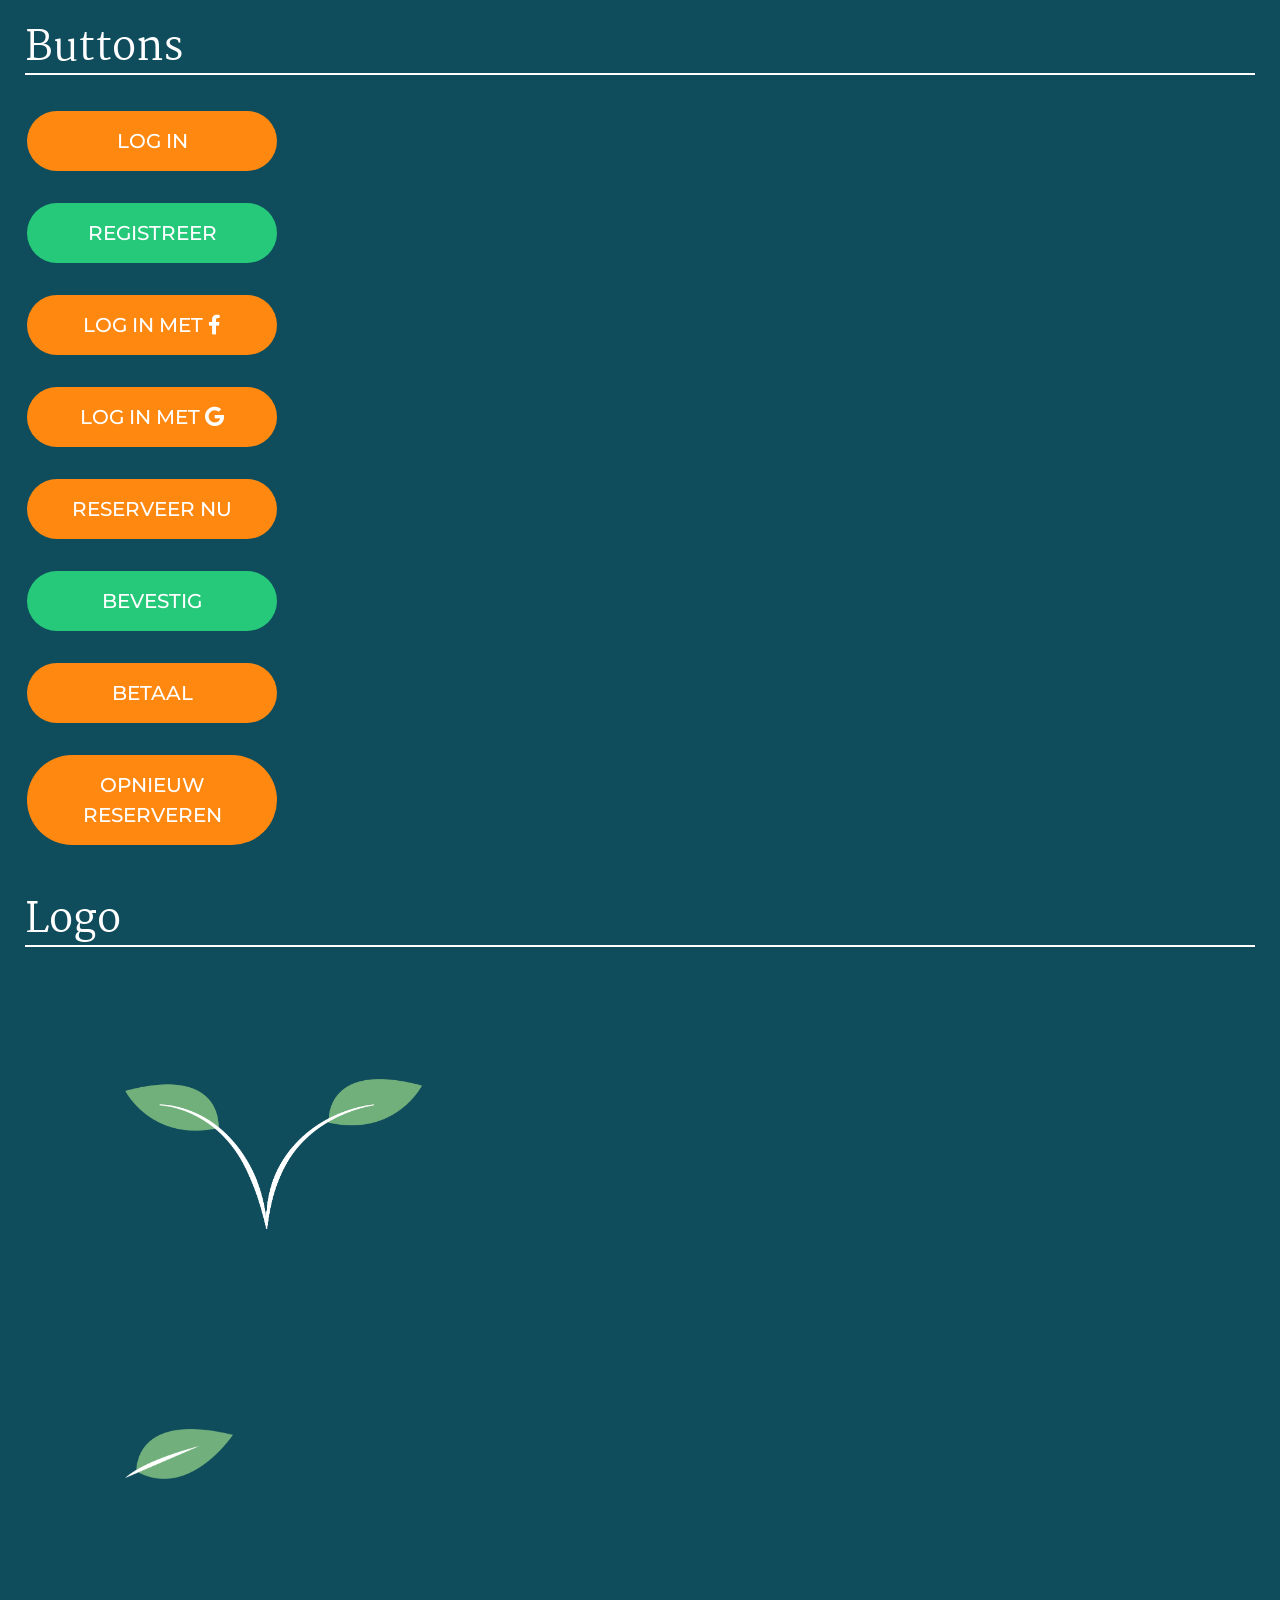
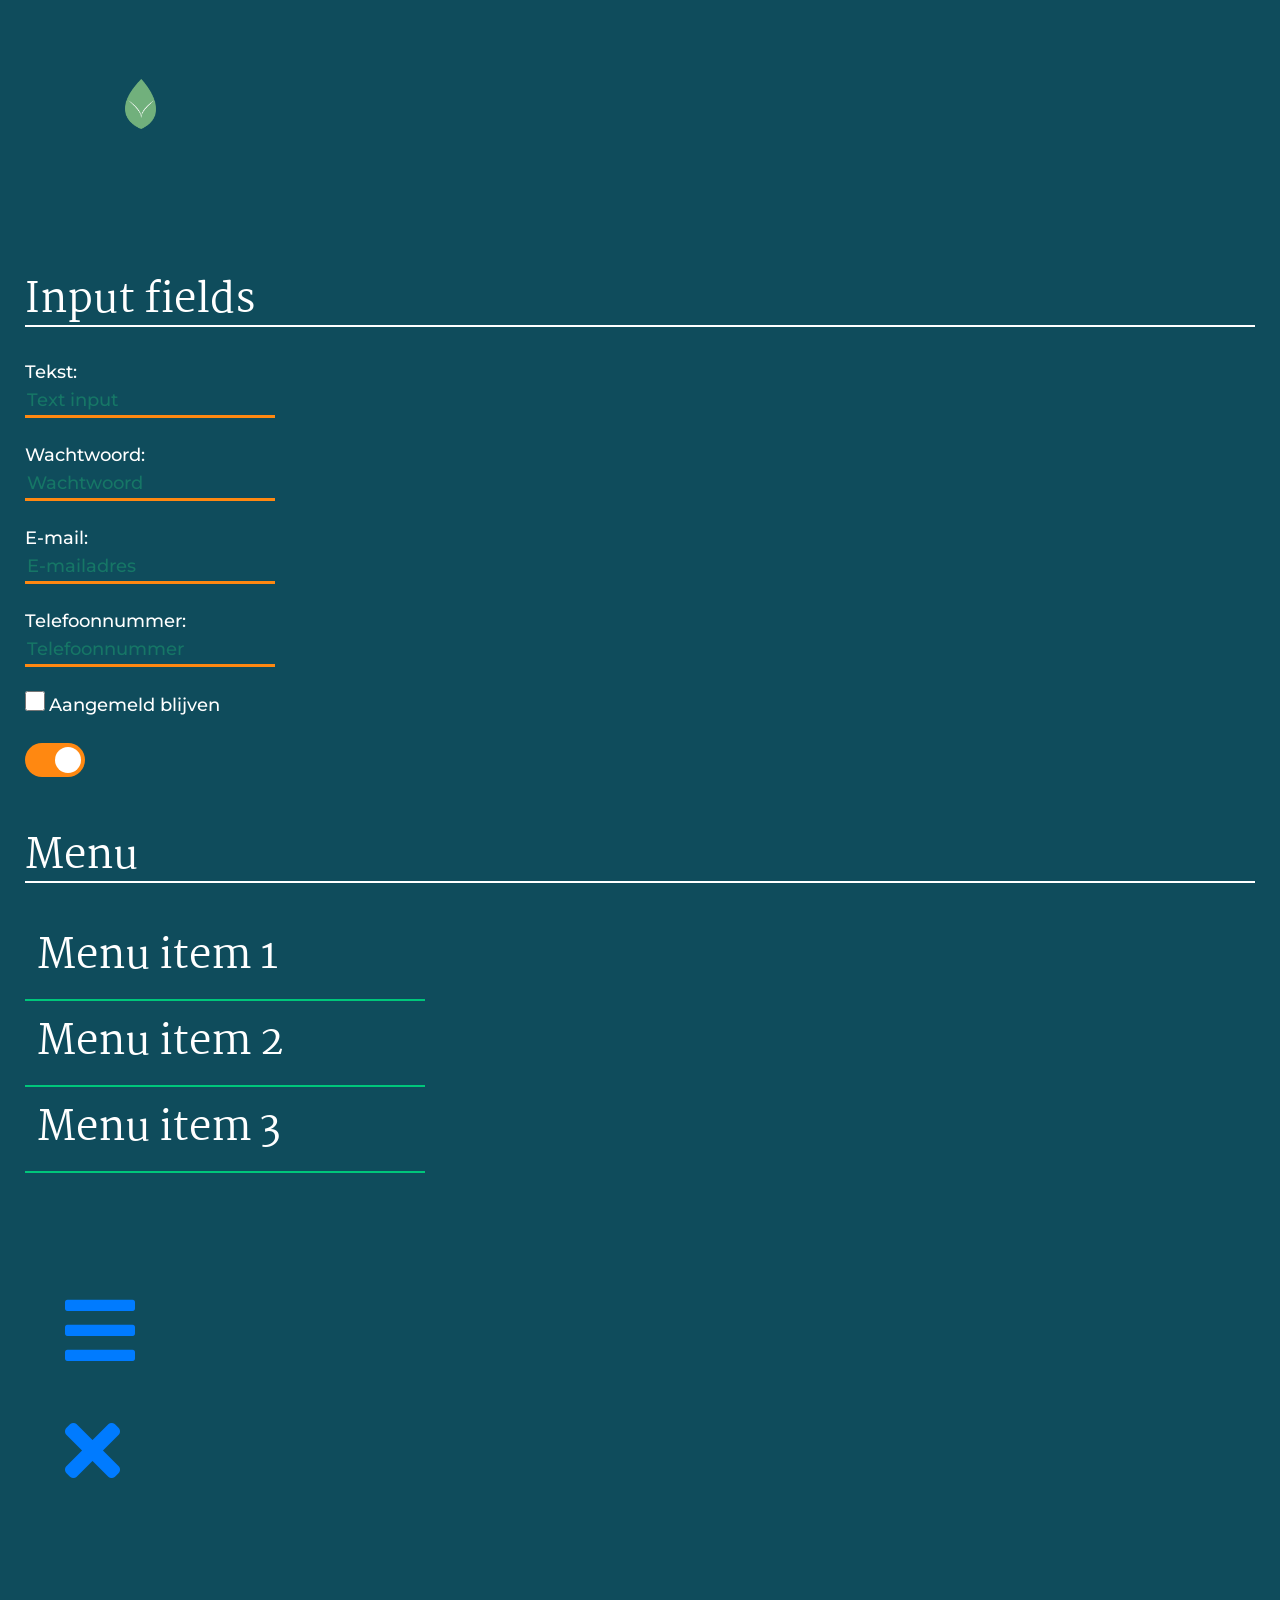
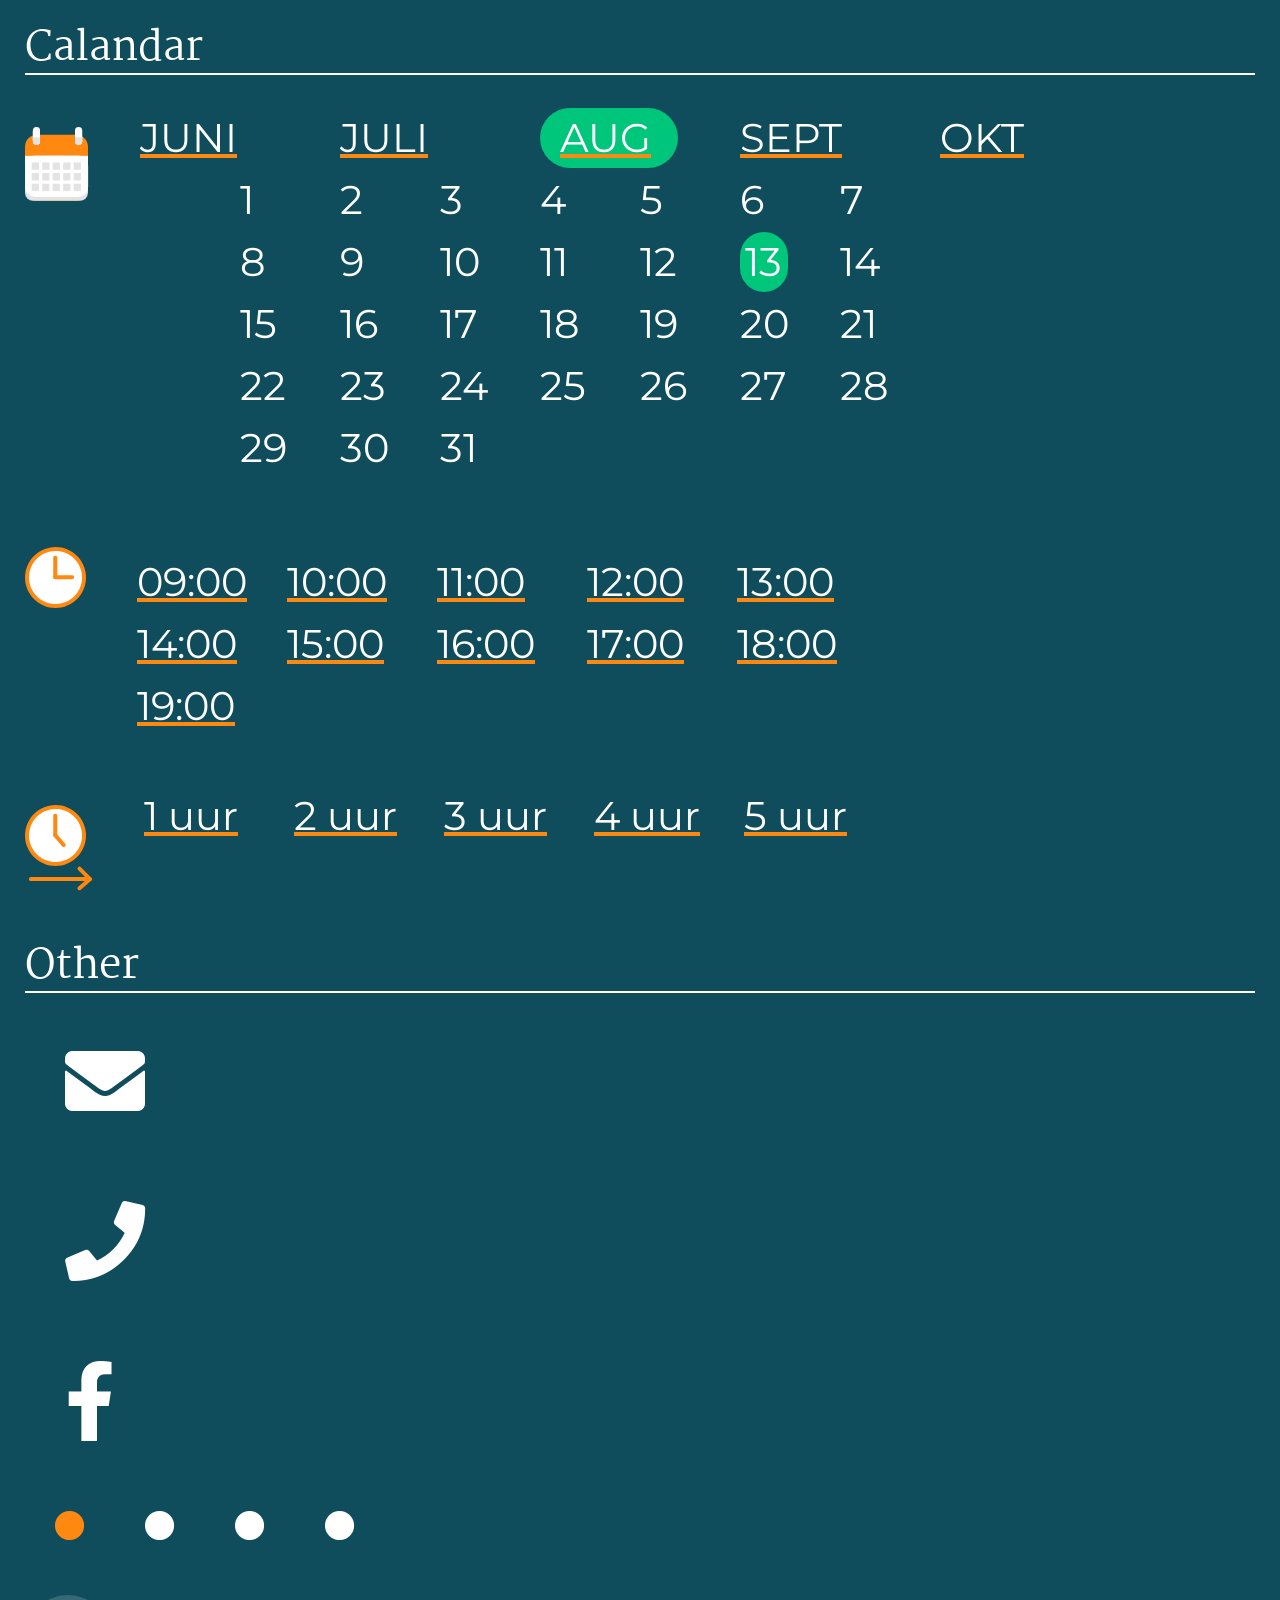
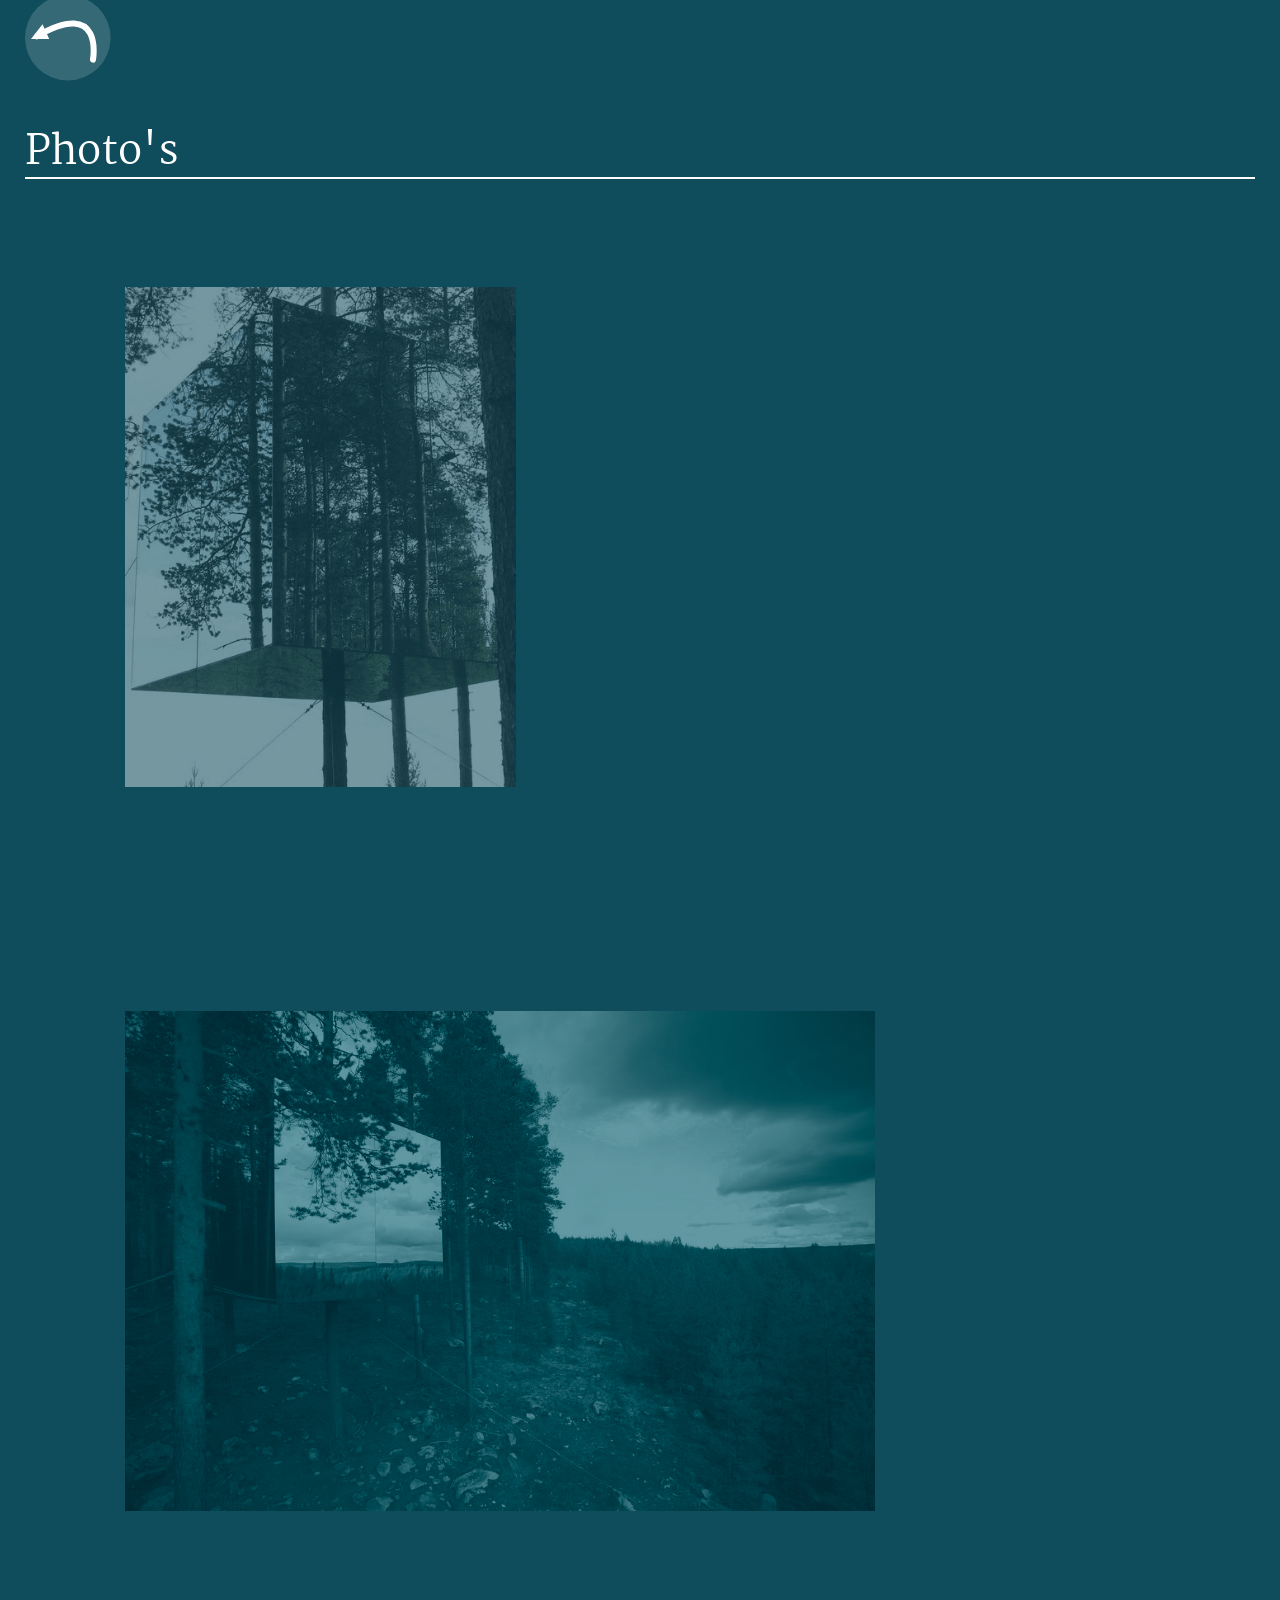
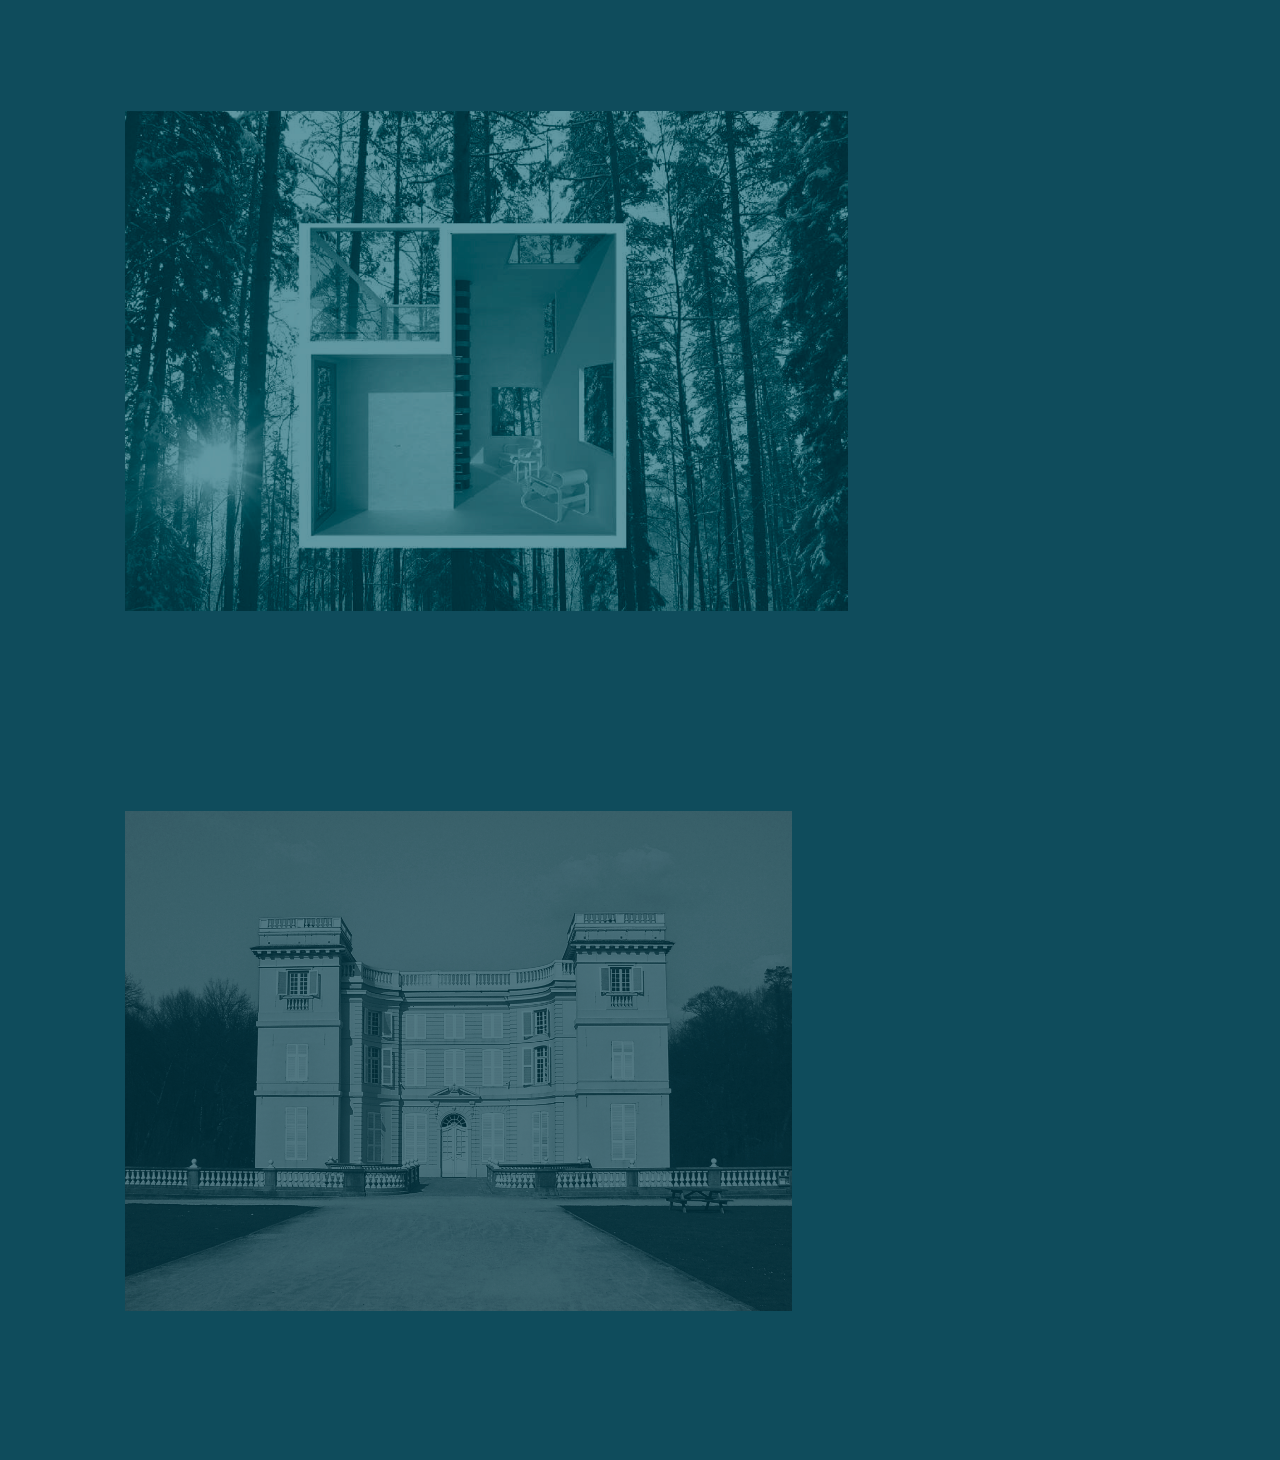
==== commit 83b31086: "3.0" ====
--- a/index.html
+++ b/index.html
@@ -17,28 +17,28 @@
 <body>
   <h1>Buttons</h1>
   <br>
-  <button class="orangebutton">LOG IN</button>
-  <br>
-  <br>
-  <button class="greenbutton">REGISTREER</button>
-  <br>
-  <br>
-  <button class="orangebutton">LOG IN MET <i class="fab fa-facebook-f"></i></button>
-  <br>
-  <br>
-  <button class="orangebutton">LOG IN MET <i class="fab fa-google"></i></button>
-  <br>
-  <br>
-  <button class="orangebutton">RESERVEER NU</button>
-  <br>
-  <br>
-  <button class="greenbutton">BEVESTIG</button>
-  <br>
-  <br>
-  <button class="orangebutton">BETAAL</button>
-  <br>
-  <br>
-  <button class="orangebutton">OPNIEUW RESERVEREN</button>
+  <button class="orangebutton Montserrat-m ">LOG IN</button>
+  <br>
+  <br>
+  <button class="greenbutton Montserrat-m ">REGISTREER</button>
+  <br>
+  <br>
+  <button class="orangebutton Montserrat-m ">LOG IN MET <i class="fab fa-facebook-f"></i></button>
+  <br>
+  <br>
+  <button class="orangebutton Montserrat-m ">LOG IN MET <i class="fab fa-google"></i></button>
+  <br>
+  <br>
+  <button class="orangebutton Montserrat-m ">RESERVEER NU</button>
+  <br>
+  <br>
+  <button class="greenbutton Montserrat-m ">BEVESTIG</button>
+  <br>
+  <br>
+  <button class="orangebutton Montserrat-m ">BETAAL</button>
+  <br>
+  <br>
+  <button class="orangebutton Montserrat-m ">OPNIEUW RESERVEREN</button>
   <br>
   <br>
   <br>
@@ -51,28 +51,28 @@
   <br>
   <h1>Input fields</h1>
   <br>
-  <label for="text" class="formlabels">Tekst:</label>
-  <br>
-  <input type="text" name="text" class="form" placeholder="Text input">
-  <br>
-  <br>
-  <label for="text" class="formlabels">Wachtwoord:</label>
-  <br>
-  <input type="password" name="password" class="form" placeholder="Wachtwoord">
-  <br>
-  <br>
-  <label for="text" class="formlabels">E-mail:</label>
-  <br>
-  <input type="email" name="email" class="form" placeholder="E-mailadres">
-  <br>
-  <br>
-  <label for="text" class="formlabels">Telefoonnummer:</label>
-  <br>
-  <input type="tel" name="tel" class="form" placeholder="Telefoonnummer">
-  <br>
-  <br>
-  <input type="checkbox" name="staysigned" value="staysigned">
-  <label for="staysigned" class="formlabels"> Aangemeld blijven</label>
+  <label for="text" class="formlabels Montserrat-s">Tekst:</label>
+  <br>
+  <input type="text" name="text" class="form Montserrat-s " placeholder="Text input">
+  <br>
+  <br>
+  <label for="text" class="formlabels Montserrat-s ">Wachtwoord:</label>
+  <br>
+  <input type="password" name="password" class="form Montserrat-s " placeholder="Wachtwoord">
+  <br>
+  <br>
+  <label for="text" class="formlabels Montserrat-s ">E-mail:</label>
+  <br>
+  <input type="email" name="email" class="form Montserrat-s " placeholder="E-mailadres">
+  <br>
+  <br>
+  <label for="text" class="formlabels Montserrat-s ">Telefoonnummer:</label>
+  <br>
+  <input type="tel" name="tel" class="form Montserrat-s " placeholder="Telefoonnummer">
+  <br>
+  <br>
+  <input type="checkbox" name="staysigned" value="staysigned" class="checkboxl">
+  <label for="staysigned" class="formlabels Montserrat-s "> Aangemeld blijven</label>
   <br>
   <br>
   <label class="switch">
@@ -96,65 +96,65 @@
   <img src="img/Group 82@2x.png" alt="kalender" class="iconcalendar">
   <table class="calendar date">
     <tr>
-      <th class="calendarheader" colspan="2"><a href="#">JUNI</a></th>
-      <th class="calendarheader" colspan="2"><a href="#">JULI</a></th>
-      <th class="calendarheader" colspan="2">
-        <div class="calendaractivem"><a href="#">AUG</a></div>
+      <th class="calendarheader Montserrat-s-r" colspan="2"><a href="#">JUNI</a></th>
+      <th class="calendarheader Montserrat-s-r" colspan="2"><a href="#">JULI</a></th>
+      <th class="calendarheader Montserrat-s-r" colspan="2">
+        <div class="calendaractivem Montserrat-s-r"><a href="#">AUG</a></div>
       </th>
-      <th class="calendarheader" colspan="2"><a href="#">SEPT</a></th>
-      <th class="calendarheader"><a href="#">OKT</a></th>
-    </tr>
-    <tr>
-      <td class="calendarday"></td>
-      <td class="calendarday"><a href="#">1</a></td>
-      <td class="calendarday"><a href="#">2</a></td>
-      <td class="calendarday"><a href="#">3</a></td>
-      <td class="calendarday"><a href="#">4</a></td>
-      <td class="calendarday"><a href="#">5</a></td>
-      <td class="calendarday"><a href="#">6</a></td>
-      <td class="calendarday"><a href="#">7</a></td>
-      <td class="calendarday"></td>
-    </tr>
-    <tr>
-      <td class=""></td>
-      <td class="calendarday"><a href="#">8</a></td>
-      <td class="calendarday"><a href="#">9</a></td>
-      <td class="calendarday"><a href="#">10</a></td>
-      <td class="calendarday"><a href="#">11</a></td>
-      <td class="calendarday"><a href="#">12</a></td>
-      <td class="calendarday">
-        <div class="calendaractived"><a href="#">13</a></div>
+      <th class="calendarheader Montserrat-s-r" colspan="2"><a href="#">SEPT</a></th>
+      <th class="calendarheader Montserrat-s-r"><a href="#">OKT</a></th>
+    </tr>
+    <tr>
+      <td class="calendarday Montserrat-s-r"></td>
+      <td class="calendarday Montserrat-s-r"><a href="#">1</a></td>
+      <td class="calendarday Montserrat-s-r"><a href="#">2</a></td>
+      <td class="calendarday Montserrat-s-r"><a href="#">3</a></td>
+      <td class="calendarday Montserrat-s-r"><a href="#">4</a></td>
+      <td class="calendarday Montserrat-s-r"><a href="#">5</a></td>
+      <td class="calendarday Montserrat-s-r"><a href="#">6</a></td>
+      <td class="calendarday Montserrat-s-r"><a href="#">7</a></td>
+      <td class="calendarday Montserrat-s-r"></td>
+    </tr>
+    <tr>
+      <td class=""></td>
+      <td class="calendarday Montserrat-s-r"><a href="#">8</a></td>
+      <td class="calendarday Montserrat-s-r"><a href="#">9</a></td>
+      <td class="calendarday Montserrat-s-r"><a href="#">10</a></td>
+      <td class="calendarday Montserrat-s-r"><a href="#">11</a></td>
+      <td class="calendarday Montserrat-s-r"><a href="#">12</a></td>
+      <td class="calendarday Montserrat-s-r">
+        <div class="calendaractived Montserrat-s-r"><a href="#">13</a></div>
       </td>
-      <td class="calendarday"><a href="#">14</a></td>
-      <td class=""></td>
-    </tr>
-    <tr>
-      <td class=""></td>
-      <td class="calendarday"><a href="#">15</a></td>
-      <td class="calendarday"><a href="#">16</a></td>
-      <td class="calendarday"><a href="#">17</a></td>
-      <td class="calendarday"><a href="#">18</a></td>
-      <td class="calendarday"><a href="#">19</a></td>
-      <td class="calendarday"><a href="#">20</a></td>
-      <td class="calendarday"><a href="#">21</a></td>
-      <td class=""></td>
-    </tr>
-    <tr>
-      <td class=""></td>
-      <td class="calendarday"><a href="#">22</a></td>
-      <td class="calendarday"><a href="#">23</a></td>
-      <td class="calendarday"><a href="#">24</a></td>
-      <td class="calendarday"><a href="#">25</a></td>
-      <td class="calendarday"><a href="#">26</a></td>
-      <td class="calendarday"><a href="#">27</a></td>
-      <td class="calendarday"><a href="#">28</a></td>
-      <td class=""></td>
-    </tr>
-    <tr>
-      <td class=""></td>
-      <td class="calendarday"><a href="#">29</a></td>
-      <td class="calendarday"><a href="#">30</a></td>
-      <td class="calendarday"><a href="#">31</a></td>
+      <td class="calendarday Montserrat-s-r"><a href="#">14</a></td>
+      <td class=""></td>
+    </tr>
+    <tr>
+      <td class=""></td>
+      <td class="calendarday Montserrat-s-r"><a href="#">15</a></td>
+      <td class="calendarday Montserrat-s-r"><a href="#">16</a></td>
+      <td class="calendarday Montserrat-s-r"><a href="#">17</a></td>
+      <td class="calendarday Montserrat-s-r"><a href="#">18</a></td>
+      <td class="calendarday Montserrat-s-r"><a href="#">19</a></td>
+      <td class="calendarday Montserrat-s-r"><a href="#">20</a></td>
+      <td class="calendarday Montserrat-s-r"><a href="#">21</a></td>
+      <td class=""></td>
+    </tr>
+    <tr>
+      <td class=""></td>
+      <td class="calendarday Montserrat-s-r"><a href="#">22</a></td>
+      <td class="calendarday Montserrat-s-r"><a href="#">23</a></td>
+      <td class="calendarday Montserrat-s-r"><a href="#">24</a></td>
+      <td class="calendarday Montserrat-s-r"><a href="#">25</a></td>
+      <td class="calendarday Montserrat-s-r"><a href="#">26</a></td>
+      <td class="calendarday Montserrat-s-r"><a href="#">27</a></td>
+      <td class="calendarday Montserrat-s-r"><a href="#">28</a></td>
+      <td class=""></td>
+    </tr>
+    <tr>
+      <td class=""></td>
+      <td class="calendarday  Montserrat-s-r"><a href="#">29</a></td>
+      <td class="calendarday  Montserrat-s-r"><a href="#">30</a></td>
+      <td class="calendarday  Montserrat-s-r"><a href="#">31</a></td>
       <td class=""></td>
       <td class=""></td>
       <td class=""></td>
@@ -167,25 +167,25 @@
 
   <table class="calendar uur">
     <tr>
-      <th class="calendarheader"><a href="#">09:00</a></th>
-      <th class="calendarheader"><a href="#">10:00</a></th>
-      <th class="calendarheader"><a href="#">11:00</a></th>
-      <th class="calendarheader"><a href="#">12:00</a></th>
-      <th class="calendarheader"><a href="#">13:00</a></th>
-    </tr>
-    <tr>
-      <td class="calendarheader"><a href="#">14:00</a></td>
-      <td class="calendarheader"><a href="#">15:00</a></td>
-      <td class="calendarheader"><a href="#">16:00</a></td>
-      <td class="calendarheader"><a href="#">17:00</a></td>
-      <td class="calendarheader"><a href="#">18:00</a></td>
-    </tr>
-    <tr>
-      <td class="calendarheader"><a href="#">19:00</a></td>
-      <td class="calendarheader"></td>
-      <td class="calendarheader"></td>
-      <td class="calendarheader"></td>
-      <td class="calendarheader"></td>
+      <th class="calendarheader Montserrat-s-r"><a href="#">09:00</a></th>
+      <th class="calendarheader Montserrat-s-r"><a href="#">10:00</a></th>
+      <th class="calendarheader Montserrat-s-r"><a href="#">11:00</a></th>
+      <th class="calendarheader Montserrat-s-r"><a href="#">12:00</a></th>
+      <th class="calendarheader Montserrat-s-r"><a href="#">13:00</a></th>
+    </tr>
+    <tr>
+      <td class="calendarheader Montserrat-s-r"><a href="#">14:00</a></td>
+      <td class="calendarheader Montserrat-s-r"><a href="#">15:00</a></td>
+      <td class="calendarheader Montserrat-s-r"><a href="#">16:00</a></td>
+      <td class="calendarheader Montserrat-s-r"><a href="#">17:00</a></td>
+      <td class="calendarheader Montserrat-s-r"><a href="#">18:00</a></td>
+    </tr>
+    <tr>
+      <td class="calendarheader Montserrat-s-r"><a href="#">19:00</a></td>
+      <td class="calendarheader Montserrat-s-r"></td>
+      <td class="calendarheader Montserrat-s-r"></td>
+      <td class="calendarheader Montserrat-s-r"></td>
+      <td class="calendarheader Montserrat-s-r"></td>
     </tr>
   </table>
   <br><br>
@@ -193,11 +193,11 @@
 
   <table class="calendar duur">
     <tr>
-      <th class="calendarheader"><a href="#">1 uur</a></th>
-      <th class="calendarheader"><a href="#">2 uur</a></th>
-      <th class="calendarheader"><a href="#">3 uur</a></th>
-      <th class="calendarheader"><a href="#">4 uur</a></th>
-      <th class="calendarheader"><a href="#">5 uur</a></th>
+      <th class="calendarheader Montserrat-s-r"><a href="#">1 uur</a></th>
+      <th class="calendarheader Montserrat-s-r"><a href="#">2 uur</a></th>
+      <th class="calendarheader Montserrat-s-r"><a href="#">3 uur</a></th>
+      <th class="calendarheader Montserrat-s-r"><a href="#">4 uur</a></th>
+      <th class="calendarheader Montserrat-s-r"><a href="#">5 uur</a></th>
     </tr>
   </table>
   <br>
--- a/css/stylesheet.css
+++ b/css/stylesheet.css
@@ -14,6 +14,9 @@
 	border-bottom: 2px;
 	border-color: #FFFFFF;
 	border-style: solid;
+	font-family: 'Martel', serif;
+	font-weight: 400;
+	font-size: 24px;
 }
 
 /* Buttons */
@@ -27,8 +30,6 @@
 	cursor: pointer;
 	border-radius: 50px;
 	width: 250px;
-	font-family: 'Montserrat', sans-serif;
-	font-weight: 500;
 }
 
 .orangebutton {
@@ -58,6 +59,8 @@
 .menu {
 	font-size: 40px;
 	width: 400px;
+	font-family: 'Martel', serif;
+	font-weight: 400;
 }
 
 .menu a {
@@ -97,7 +100,10 @@
 	background-color: hsla(0, 0%, 100%, 0.00);
 	font-family: 'Montserrat', sans-serif;
 }
-
+.checkboxl{
+	height: 20px;
+	width: 20px;
+}
 ::placeholder {
 	color: #167666;
 }
@@ -151,11 +157,11 @@
 }
 
 input:checked+.slider {
-	background-color: #2196F3;
+	background-color: #FF8811;
 }
 
 input:focus+.slider {
-	box-shadow: 0 0 1px #2196F3;
+	box-shadow: 0 0 1px #FF8811;
 }
 
 input:checked+.slider:before {
@@ -264,4 +270,20 @@
 	float: left;
 	margin-top: 20px;
 	margin-right: 50px;
-}+}
+/* Fonts */
+.Montserrat-s-r {
+	font-family: 'Montserrat', sans-serif;
+	font-weight: 400;
+	font-size: 40px;
+}
+.Montserrat-s {
+	font-family: 'Montserrat', sans-serif;
+	font-weight: 500;
+	font-size: 18px;
+}
+.Montserrat-m {
+	font-family: 'Montserrat', sans-serif;
+	font-weight: 500;
+	font-size: 20px;
+}
